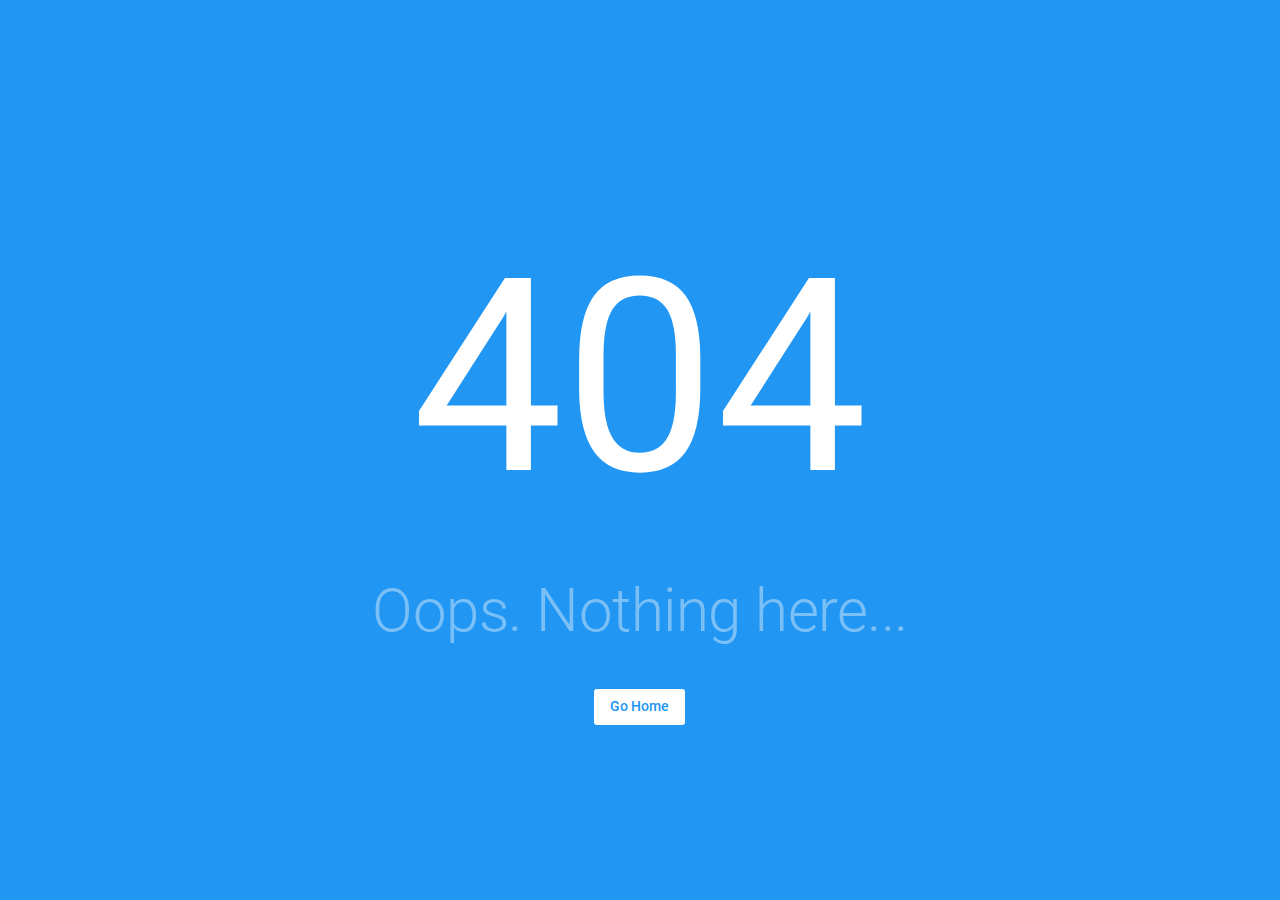
==== index.html @ 760402b1 "firsth commit" ====
<!DOCTYPE html><html><head><base href=/ ><title>Weliton Sousa</title><meta charset=utf-8><meta name=description content="A Quasar Framework app"><meta name=format-detection content="telephone=no"><meta name=msapplication-tap-highlight content=no><meta name=viewport content="user-scalable=no,initial-scale=1,maximum-scale=1,minimum-scale=1,width=device-width"><link rel=icon type=image/png sizes=128x128 href=logo.png><link rel=icon type=image/png sizes=96x96 href=logo.png><link rel=icon type=image/png sizes=32x32 href=logo.png><link rel=icon type=image/png sizes=16x16 href=logo.png><link rel=icon type=image/png href=logo.png><script defer src=/js/vendor.b5db65e4.js></script><script defer src=/js/app.cb7eb7a3.js></script><link href=/css/vendor.9add3052.css rel=stylesheet><link href=/css/app.31d6cfe0.css rel=stylesheet></head><body><div id=q-app></div></body></html>
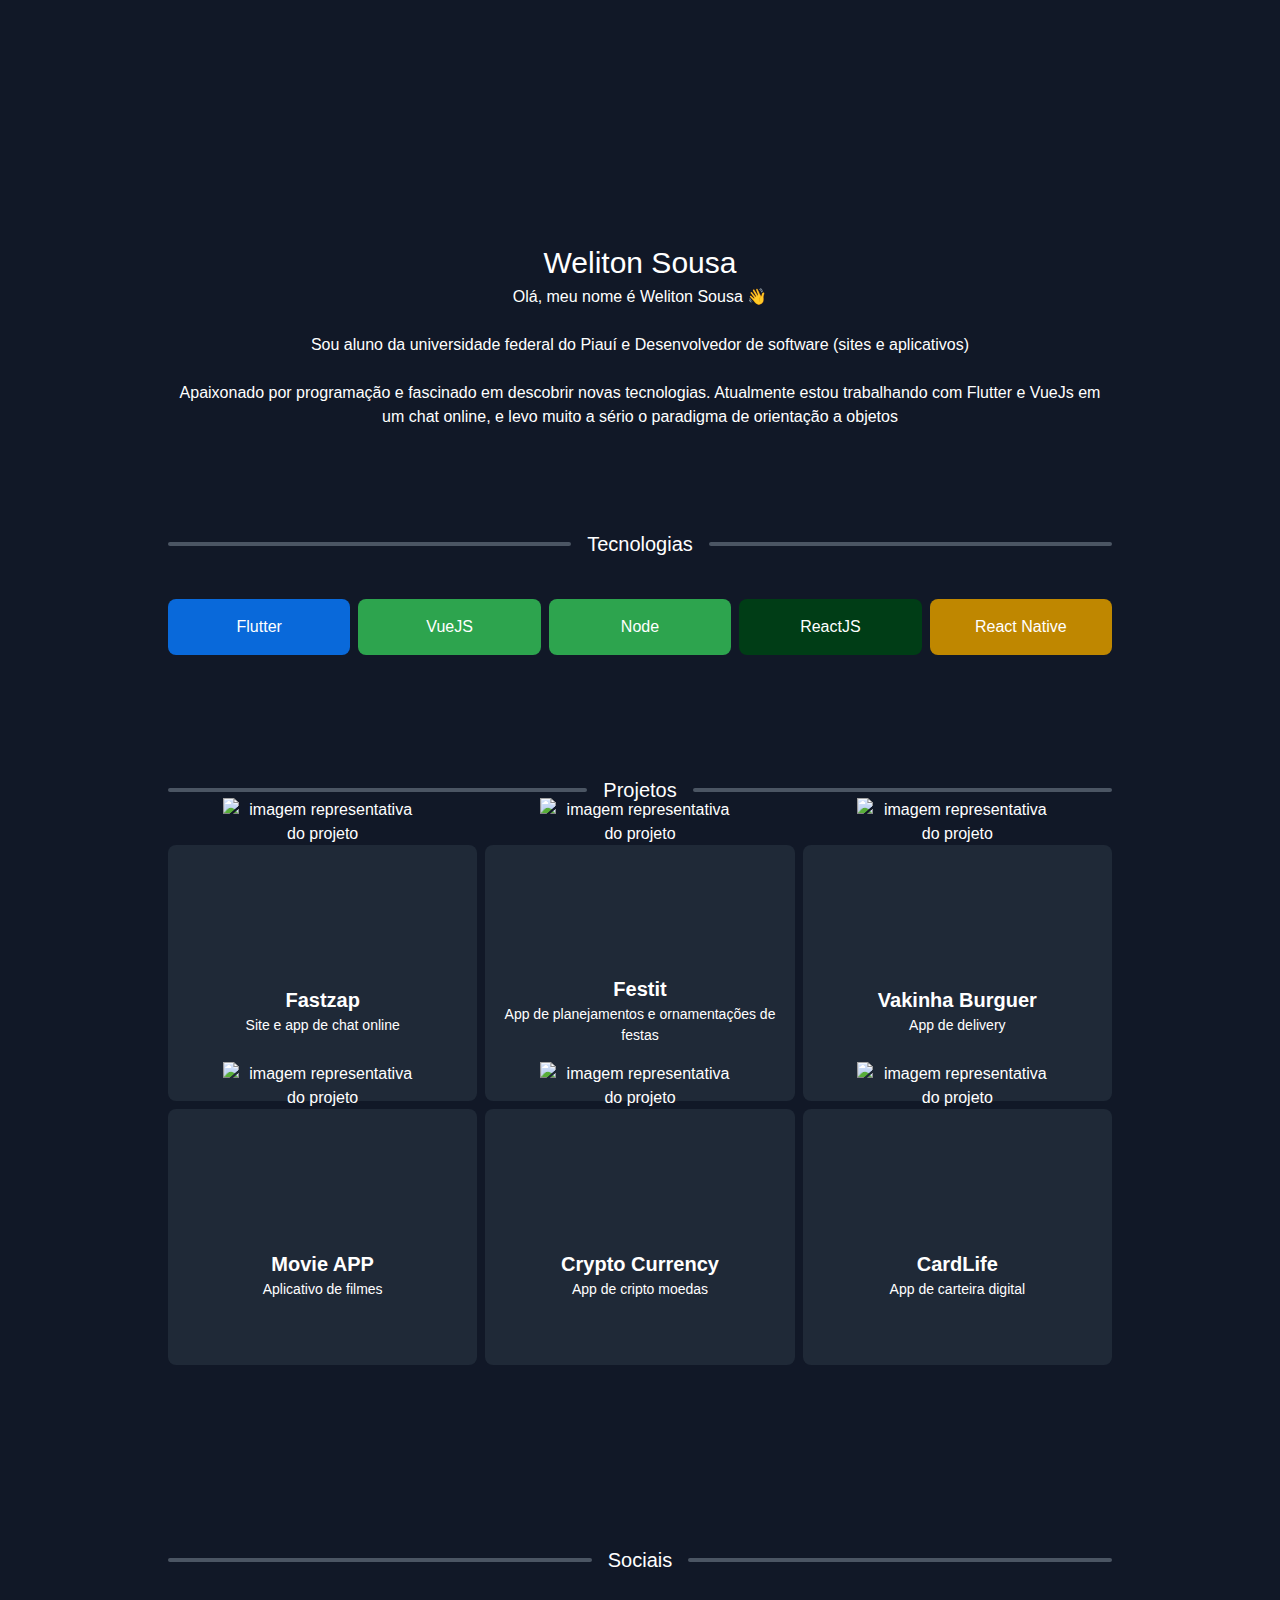
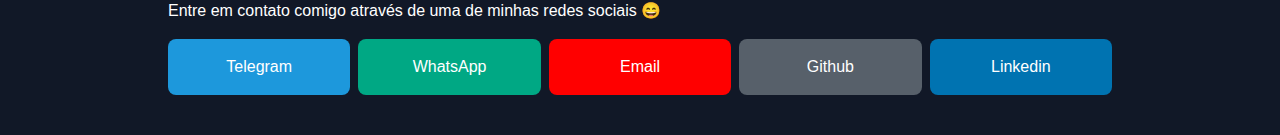
==== commit f666a4fc: "app using next" ====
--- a/index.html
+++ b/index.html
@@ -1 +1 @@
-<!DOCTYPE html><html><head><base href=/ ><title>Weliton Sousa</title><meta charset=utf-8><meta name=description content="A Quasar Framework app"><meta name=format-detection content="telephone=no"><meta name=msapplication-tap-highlight content=no><meta name=viewport content="user-scalable=no,initial-scale=1,maximum-scale=1,minimum-scale=1,width=device-width"><link rel=icon type=image/png sizes=128x128 href=logo.png><link rel=icon type=image/png sizes=96x96 href=logo.png><link rel=icon type=image/png sizes=32x32 href=logo.png><link rel=icon type=image/png sizes=16x16 href=logo.png><link rel=icon type=image/png href=logo.png><script defer src=/js/vendor.b5db65e4.js></script><script defer src=/js/app.cb7eb7a3.js></script><link href=/css/vendor.9add3052.css rel=stylesheet><link href=/css/app.31d6cfe0.css rel=stylesheet></head><body><div id=q-app></div></body></html>+<!DOCTYPE html><html><head><meta charSet="utf-8"/><meta name="viewport" content="width=device-width"/><title>Weliton Sousa</title><meta name="description" content="Weliton Sousa - portfolio"/><link rel="icon" href="/favicon.ico"/><link rel="preload" as="image" href="https://github.com/welitonsousa.png"/><meta name="next-head-count" content="6"/><link rel="preconnect" href="https://fonts.googleapis.com"/><link rel="preconnect" href="https://fonts.gstatic.com" crossorigin=""/><link rel="preconnect" href="https://fonts.gstatic.com" crossorigin /><link rel="preload" href="/_next/static/css/ae3a7ccf3f32e01c.css" as="style"/><link rel="stylesheet" href="/_next/static/css/ae3a7ccf3f32e01c.css" data-n-g=""/><noscript data-n-css=""></noscript><script defer="" nomodule="" src="/_next/static/chunks/polyfills-c67a75d1b6f99dc8.js"></script><script src="/_next/static/chunks/webpack-2369ea09e775031e.js" defer=""></script><script src="/_next/static/chunks/framework-ffee79c6390da51e.js" defer=""></script><script src="/_next/static/chunks/main-10e5126e293698aa.js" defer=""></script><script src="/_next/static/chunks/pages/_app-9a322788838d346c.js" defer=""></script><script src="/_next/static/chunks/pages/index-710377d328550255.js" defer=""></script><script src="/_next/static/J4gSZa6TFhpbrUr_ydSWs/_buildManifest.js" defer=""></script><script src="/_next/static/J4gSZa6TFhpbrUr_ydSWs/_ssgManifest.js" defer=""></script><style data-href="https://fonts.googleapis.com/css2?family=Comfortaa:wght@300;400;500;600;700&display=swap">@font-face{font-family:'Comfortaa';font-style:normal;font-weight:300;font-display:swap;src:url(https://fonts.gstatic.com/s/comfortaa/v40/1Pt_g8LJRfWJmhDAuUsSQamb1W0lwk4S4TbMPrc.woff) format('woff')}@font-face{font-family:'Comfortaa';font-style:normal;font-weight:400;font-display:swap;src:url(https://fonts.gstatic.com/s/comfortaa/v40/1Pt_g8LJRfWJmhDAuUsSQamb1W0lwk4S4WjMPrc.woff) format('woff')}@font-face{font-family:'Comfortaa';font-style:normal;font-weight:500;font-display:swap;src:url(https://fonts.gstatic.com/s/comfortaa/v40/1Pt_g8LJRfWJmhDAuUsSQamb1W0lwk4S4VrMPrc.woff) format('woff')}@font-face{font-family:'Comfortaa';font-style:normal;font-weight:600;font-display:swap;src:url(https://fonts.gstatic.com/s/comfortaa/v40/1Pt_g8LJRfWJmhDAuUsSQamb1W0lwk4S4bbLPrc.woff) format('woff')}@font-face{font-family:'Comfortaa';font-style:normal;font-weight:700;font-display:swap;src:url(https://fonts.gstatic.com/s/comfortaa/v40/1Pt_g8LJRfWJmhDAuUsSQamb1W0lwk4S4Y_LPrc.woff) format('woff')}@font-face{font-family:'Comfortaa';font-style:normal;font-weight:300;font-display:swap;src:url(https://fonts.gstatic.com/s/comfortaa/v40/1Ptsg8LJRfWJmhDAuUs4QIFqL_KWxWMT.woff2) format('woff2');unicode-range:U+0460-052F,U+1C80-1C88,U+20B4,U+2DE0-2DFF,U+A640-A69F,U+FE2E-FE2F}@font-face{font-family:'Comfortaa';font-style:normal;font-weight:300;font-display:swap;src:url(https://fonts.gstatic.com/s/comfortaa/v40/1Ptsg8LJRfWJmhDAuUs4SYFqL_KWxWMT.woff2) format('woff2');unicode-range:U+0301,U+0400-045F,U+0490-0491,U+04B0-04B1,U+2116}@font-face{font-family:'Comfortaa';font-style:normal;font-weight:300;font-display:swap;src:url(https://fonts.gstatic.com/s/comfortaa/v40/1Ptsg8LJRfWJmhDAuUs4ToFqL_KWxWMT.woff2) format('woff2');unicode-range:U+0370-03FF}@font-face{font-family:'Comfortaa';font-style:normal;font-weight:300;font-display:swap;src:url(https://fonts.gstatic.com/s/comfortaa/v40/1Ptsg8LJRfWJmhDAuUs4QoFqL_KWxWMT.woff2) format('woff2');unicode-range:U+0102-0103,U+0110-0111,U+0128-0129,U+0168-0169,U+01A0-01A1,U+01AF-01B0,U+1EA0-1EF9,U+20AB}@font-face{font-family:'Comfortaa';font-style:normal;font-weight:300;font-display:swap;src:url(https://fonts.gstatic.com/s/comfortaa/v40/1Ptsg8LJRfWJmhDAuUs4Q4FqL_KWxWMT.woff2) format('woff2');unicode-range:U+0100-024F,U+0259,U+1E00-1EFF,U+2020,U+20A0-20AB,U+20AD-20CF,U+2113,U+2C60-2C7F,U+A720-A7FF}@font-face{font-family:'Comfortaa';font-style:normal;font-weight:300;font-display:swap;src:url(https://fonts.gstatic.com/s/comfortaa/v40/1Ptsg8LJRfWJmhDAuUs4TYFqL_KWxQ.woff2) format('woff2');unicode-range:U+0000-00FF,U+0131,U+0152-0153,U+02BB-02BC,U+02C6,U+02DA,U+02DC,U+2000-206F,U+2074,U+20AC,U+2122,U+2191,U+2193,U+2212,U+2215,U+FEFF,U+FFFD}@font-face{font-family:'Comfortaa';font-style:normal;font-weight:400;font-display:swap;src:url(https://fonts.gstatic.com/s/comfortaa/v40/1Ptsg8LJRfWJmhDAuUs4QIFqL_KWxWMT.woff2) format('woff2');unicode-range:U+0460-052F,U+1C80-1C88,U+20B4,U+2DE0-2DFF,U+A640-A69F,U+FE2E-FE2F}@font-face{font-family:'Comfortaa';font-style:normal;font-weight:400;font-display:swap;src:url(https://fonts.gstatic.com/s/comfortaa/v40/1Ptsg8LJRfWJmhDAuUs4SYFqL_KWxWMT.woff2) format('woff2');unicode-range:U+0301,U+0400-045F,U+0490-0491,U+04B0-04B1,U+2116}@font-face{font-family:'Comfortaa';font-style:normal;font-weight:400;font-display:swap;src:url(https://fonts.gstatic.com/s/comfortaa/v40/1Ptsg8LJRfWJmhDAuUs4ToFqL_KWxWMT.woff2) format('woff2');unicode-range:U+0370-03FF}@font-face{font-family:'Comfortaa';font-style:normal;font-weight:400;font-display:swap;src:url(https://fonts.gstatic.com/s/comfortaa/v40/1Ptsg8LJRfWJmhDAuUs4QoFqL_KWxWMT.woff2) format('woff2');unicode-range:U+0102-0103,U+0110-0111,U+0128-0129,U+0168-0169,U+01A0-01A1,U+01AF-01B0,U+1EA0-1EF9,U+20AB}@font-face{font-family:'Comfortaa';font-style:normal;font-weight:400;font-display:swap;src:url(https://fonts.gstatic.com/s/comfortaa/v40/1Ptsg8LJRfWJmhDAuUs4Q4FqL_KWxWMT.woff2) format('woff2');unicode-range:U+0100-024F,U+0259,U+1E00-1EFF,U+2020,U+20A0-20AB,U+20AD-20CF,U+2113,U+2C60-2C7F,U+A720-A7FF}@font-face{font-family:'Comfortaa';font-style:normal;font-weight:400;font-display:swap;src:url(https://fonts.gstatic.com/s/comfortaa/v40/1Ptsg8LJRfWJmhDAuUs4TYFqL_KWxQ.woff2) format('woff2');unicode-range:U+0000-00FF,U+0131,U+0152-0153,U+02BB-02BC,U+02C6,U+02DA,U+02DC,U+2000-206F,U+2074,U+20AC,U+2122,U+2191,U+2193,U+2212,U+2215,U+FEFF,U+FFFD}@font-face{font-family:'Comfortaa';font-style:normal;font-weight:500;font-display:swap;src:url(https://fonts.gstatic.com/s/comfortaa/v40/1Ptsg8LJRfWJmhDAuUs4QIFqL_KWxWMT.woff2) format('woff2');unicode-range:U+0460-052F,U+1C80-1C88,U+20B4,U+2DE0-2DFF,U+A640-A69F,U+FE2E-FE2F}@font-face{font-family:'Comfortaa';font-style:normal;font-weight:500;font-display:swap;src:url(https://fonts.gstatic.com/s/comfortaa/v40/1Ptsg8LJRfWJmhDAuUs4SYFqL_KWxWMT.woff2) format('woff2');unicode-range:U+0301,U+0400-045F,U+0490-0491,U+04B0-04B1,U+2116}@font-face{font-family:'Comfortaa';font-style:normal;font-weight:500;font-display:swap;src:url(https://fonts.gstatic.com/s/comfortaa/v40/1Ptsg8LJRfWJmhDAuUs4ToFqL_KWxWMT.woff2) format('woff2');unicode-range:U+0370-03FF}@font-face{font-family:'Comfortaa';font-style:normal;font-weight:500;font-display:swap;src:url(https://fonts.gstatic.com/s/comfortaa/v40/1Ptsg8LJRfWJmhDAuUs4QoFqL_KWxWMT.woff2) format('woff2');unicode-range:U+0102-0103,U+0110-0111,U+0128-0129,U+0168-0169,U+01A0-01A1,U+01AF-01B0,U+1EA0-1EF9,U+20AB}@font-face{font-family:'Comfortaa';font-style:normal;font-weight:500;font-display:swap;src:url(https://fonts.gstatic.com/s/comfortaa/v40/1Ptsg8LJRfWJmhDAuUs4Q4FqL_KWxWMT.woff2) format('woff2');unicode-range:U+0100-024F,U+0259,U+1E00-1EFF,U+2020,U+20A0-20AB,U+20AD-20CF,U+2113,U+2C60-2C7F,U+A720-A7FF}@font-face{font-family:'Comfortaa';font-style:normal;font-weight:500;font-display:swap;src:url(https://fonts.gstatic.com/s/comfortaa/v40/1Ptsg8LJRfWJmhDAuUs4TYFqL_KWxQ.woff2) format('woff2');unicode-range:U+0000-00FF,U+0131,U+0152-0153,U+02BB-02BC,U+02C6,U+02DA,U+02DC,U+2000-206F,U+2074,U+20AC,U+2122,U+2191,U+2193,U+2212,U+2215,U+FEFF,U+FFFD}@font-face{font-family:'Comfortaa';font-style:normal;font-weight:600;font-display:swap;src:url(https://fonts.gstatic.com/s/comfortaa/v40/1Ptsg8LJRfWJmhDAuUs4QIFqL_KWxWMT.woff2) format('woff2');unicode-range:U+0460-052F,U+1C80-1C88,U+20B4,U+2DE0-2DFF,U+A640-A69F,U+FE2E-FE2F}@font-face{font-family:'Comfortaa';font-style:normal;font-weight:600;font-display:swap;src:url(https://fonts.gstatic.com/s/comfortaa/v40/1Ptsg8LJRfWJmhDAuUs4SYFqL_KWxWMT.woff2) format('woff2');unicode-range:U+0301,U+0400-045F,U+0490-0491,U+04B0-04B1,U+2116}@font-face{font-family:'Comfortaa';font-style:normal;font-weight:600;font-display:swap;src:url(https://fonts.gstatic.com/s/comfortaa/v40/1Ptsg8LJRfWJmhDAuUs4ToFqL_KWxWMT.woff2) format('woff2');unicode-range:U+0370-03FF}@font-face{font-family:'Comfortaa';font-style:normal;font-weight:600;font-display:swap;src:url(https://fonts.gstatic.com/s/comfortaa/v40/1Ptsg8LJRfWJmhDAuUs4QoFqL_KWxWMT.woff2) format('woff2');unicode-range:U+0102-0103,U+0110-0111,U+0128-0129,U+0168-0169,U+01A0-01A1,U+01AF-01B0,U+1EA0-1EF9,U+20AB}@font-face{font-family:'Comfortaa';font-style:normal;font-weight:600;font-display:swap;src:url(https://fonts.gstatic.com/s/comfortaa/v40/1Ptsg8LJRfWJmhDAuUs4Q4FqL_KWxWMT.woff2) format('woff2');unicode-range:U+0100-024F,U+0259,U+1E00-1EFF,U+2020,U+20A0-20AB,U+20AD-20CF,U+2113,U+2C60-2C7F,U+A720-A7FF}@font-face{font-family:'Comfortaa';font-style:normal;font-weight:600;font-display:swap;src:url(https://fonts.gstatic.com/s/comfortaa/v40/1Ptsg8LJRfWJmhDAuUs4TYFqL_KWxQ.woff2) format('woff2');unicode-range:U+0000-00FF,U+0131,U+0152-0153,U+02BB-02BC,U+02C6,U+02DA,U+02DC,U+2000-206F,U+2074,U+20AC,U+2122,U+2191,U+2193,U+2212,U+2215,U+FEFF,U+FFFD}@font-face{font-family:'Comfortaa';font-style:normal;font-weight:700;font-display:swap;src:url(https://fonts.gstatic.com/s/comfortaa/v40/1Ptsg8LJRfWJmhDAuUs4QIFqL_KWxWMT.woff2) format('woff2');unicode-range:U+0460-052F,U+1C80-1C88,U+20B4,U+2DE0-2DFF,U+A640-A69F,U+FE2E-FE2F}@font-face{font-family:'Comfortaa';font-style:normal;font-weight:700;font-display:swap;src:url(https://fonts.gstatic.com/s/comfortaa/v40/1Ptsg8LJRfWJmhDAuUs4SYFqL_KWxWMT.woff2) format('woff2');unicode-range:U+0301,U+0400-045F,U+0490-0491,U+04B0-04B1,U+2116}@font-face{font-family:'Comfortaa';font-style:normal;font-weight:700;font-display:swap;src:url(https://fonts.gstatic.com/s/comfortaa/v40/1Ptsg8LJRfWJmhDAuUs4ToFqL_KWxWMT.woff2) format('woff2');unicode-range:U+0370-03FF}@font-face{font-family:'Comfortaa';font-style:normal;font-weight:700;font-display:swap;src:url(https://fonts.gstatic.com/s/comfortaa/v40/1Ptsg8LJRfWJmhDAuUs4QoFqL_KWxWMT.woff2) format('woff2');unicode-range:U+0102-0103,U+0110-0111,U+0128-0129,U+0168-0169,U+01A0-01A1,U+01AF-01B0,U+1EA0-1EF9,U+20AB}@font-face{font-family:'Comfortaa';font-style:normal;font-weight:700;font-display:swap;src:url(https://fonts.gstatic.com/s/comfortaa/v40/1Ptsg8LJRfWJmhDAuUs4Q4FqL_KWxWMT.woff2) format('woff2');unicode-range:U+0100-024F,U+0259,U+1E00-1EFF,U+2020,U+20A0-20AB,U+20AD-20CF,U+2113,U+2C60-2C7F,U+A720-A7FF}@font-face{font-family:'Comfortaa';font-style:normal;font-weight:700;font-display:swap;src:url(https://fonts.gstatic.com/s/comfortaa/v40/1Ptsg8LJRfWJmhDAuUs4TYFqL_KWxQ.woff2) format('woff2');unicode-range:U+0000-00FF,U+0131,U+0152-0153,U+02BB-02BC,U+02C6,U+02DA,U+02DC,U+2000-206F,U+2074,U+20AC,U+2122,U+2191,U+2193,U+2212,U+2215,U+FEFF,U+FFFD}</style></head><body class="bg-gray-900 text-white"><div id="__next"><div class="flex row justify-center"><div class="p-10 max-w-5xl "><main><div class="grid justify-items-center"><img alt="foto do github de weliton sousa" src="https://github.com/welitonsousa.png" width="200" height="200" decoding="async" data-nimg="1" class="rounded-full" style="color:transparent"/><h1 class="text-center text-[30px]">Weliton Sousa</h1><div class="text-center leading-6"><h2>Olá, meu nome é Weliton Sousa 👋</h2><br/><p> Sou aluno da universidade federal do Piauí e Desenvolvedor de software (sites e aplicativos)</p><br/><p>Apaixonado por programação e fascinado em descobrir novas tecnologias. Atualmente estou trabalhando com Flutter e VueJs em um chat online, e levo muito a sério o paradigma de orientação a objetos</p></div></div></main><section class="divide-red-100 py-5"><div class="flex row pt-20 pb-6"><div class="h-1 rounded-lg w-full bg-gray-600 self-center"></div><p class="px-4 text-[20px]">Tecnologias</p><div class="h-1 rounded-lg w-full bg-gray-600 self-center"></div></div><div class="grid max-sm:grid-cols-2 max-md:grid-cols-3 grid-cols-5 justify-items-center pt-4 gap-2"><div style="background:#0969da" class="rounded-lg py-4 w-full text-center cursor-pointer">Flutter</div><div style="background:#2da44e" class="rounded-lg py-4 w-full text-center cursor-pointer">VueJS</div><div style="background:#2da44e" class="rounded-lg py-4 w-full text-center cursor-pointer">Node</div><div style="background:#003d16" class="rounded-lg py-4 w-full text-center cursor-pointer">ReactJS</div><div style="background:#bf8700" class="rounded-lg py-4 w-full text-center cursor-pointer">React Native</div></div></section><section class="divide-red-100 py-5"><div class="flex row pt-20 pb-6"><div class="h-1 rounded-lg w-full bg-gray-600 self-center"></div><p class="px-4 text-[20px]">Projetos</p><div class="h-1 rounded-lg w-full bg-gray-600 self-center"></div></div><div class="grid max-sm:grid-cols-1 max-md:grid-cols-2 grid-cols-3 justify-items-center pt-4 gap-2"><div class="text-center bg-gray-800 rounded-lg w-full p-4 h-64 cursor-pointer"><div class="h-1/3 flex justify-center"><img alt="imagem representativa do projeto" src="https://www.fastzap.chat/wp-content/uploads/2021/10/image002-768x199.png" width="200" height="200" decoding="async" data-nimg="1" class="self-center" loading="lazy" style="color:transparent"/></div><div class="flex flex-col h-2/3 justify-center"><span class="font-bold text-[20px]">Fastzap</span><span class="text-[14px]">Site e app de chat online</span></div></div><div class="text-center bg-gray-800 rounded-lg w-full p-4 h-64 cursor-pointer"><div class="h-1/3 flex justify-center"><img alt="imagem representativa do projeto" src="https://static.wixstatic.com/media/feafcb_4354ec3d4e584aafa9ad0e3e022f26a3~mv2.png/v1/fill/w_140,h_45,al_c,q_85,usm_0.66_1.00_0.01/Logo-Topo-img-3875382-20210306223340.webp" width="200" height="200" decoding="async" data-nimg="1" class="self-center" loading="lazy" style="color:transparent"/></div><div class="flex flex-col h-2/3 justify-center"><span class="font-bold text-[20px]">Festit</span><span class="text-[14px]">App de planejamentos e ornamentações de festas</span></div></div><div class="text-center bg-gray-800 rounded-lg w-full p-4 h-64 cursor-pointer"><div class="h-1/3 flex justify-center"><img alt="imagem representativa do projeto" src="https://github.com/welitonsousa/vakinha_burguer/blob/main/assets/images/logo.png?raw=true" width="200" height="200" decoding="async" data-nimg="1" class="self-center" loading="lazy" style="color:transparent"/></div><div class="flex flex-col h-2/3 justify-center"><span class="font-bold text-[20px]">Vakinha Burguer</span><span class="text-[14px]">App de delivery</span></div></div><div class="text-center bg-gray-800 rounded-lg w-full p-4 h-64 cursor-pointer"><div class="h-1/3 flex justify-center"><img alt="imagem representativa do projeto" src="https://github.com/welitonsousa/movie_app/raw/main/assets/images/logo-dark.png" width="200" height="200" decoding="async" data-nimg="1" class="self-center" loading="lazy" style="color:transparent"/></div><div class="flex flex-col h-2/3 justify-center"><span class="font-bold text-[20px]">Movie APP</span><span class="text-[14px]">Aplicativo de filmes</span></div></div><div class="text-center bg-gray-800 rounded-lg w-full p-4 h-64 cursor-pointer"><div class="h-1/3 flex justify-center"><img alt="imagem representativa do projeto" src="https://github.com/welitonsousa/cripto_currency/blob/main/assets/logo.png?raw=true" width="200" height="200" decoding="async" data-nimg="1" class="self-center" loading="lazy" style="color:transparent"/></div><div class="flex flex-col h-2/3 justify-center"><span class="font-bold text-[20px]">Crypto Currency</span><span class="text-[14px]">App de cripto moedas</span></div></div><div class="text-center bg-gray-800 rounded-lg w-full p-4 h-64 cursor-pointer"><div class="h-1/3 flex justify-center"><img alt="imagem representativa do projeto" src="https://cardlife.com.br/wp-content/uploads/2021/01/brand.png" width="200" height="200" decoding="async" data-nimg="1" class="self-center" loading="lazy" style="color:transparent"/></div><div class="flex flex-col h-2/3 justify-center"><span class="font-bold text-[20px]">CardLife</span><span class="text-[14px]">App de carteira digital</span></div></div></div></section><footer class="pt-20"><div class="flex row pt-20 pb-6"><div class="h-1 rounded-lg w-full bg-gray-600 self-center"></div><p class="px-4 text-[20px]">Sociais</p><div class="h-1 rounded-lg w-full bg-gray-600 self-center"></div></div><span>Entre em contato comigo através de uma de minhas redes sociais 😄</span><div class="grid max-sm:grid-cols-2 max-md:grid-cols-3 grid-cols-5 justify-items-center pt-4 gap-2"><div style="background:#1d98dc" class="rounded-lg py-4 w-full text-center cursor-pointer">Telegram</div><div style="background:#00a884" class="rounded-lg py-4 w-full text-center cursor-pointer">WhatsApp</div><div style="background:red" class="rounded-lg py-4 w-full text-center cursor-pointer">Email</div><div style="background:#57606a" class="rounded-lg py-4 w-full text-center cursor-pointer">Github</div><div style="background:#0073b1" class="rounded-lg py-4 w-full text-center cursor-pointer">Linkedin</div></div></footer></div></div><div class="Toastify"></div></div><script id="__NEXT_DATA__" type="application/json">{"props":{"pageProps":{"image":"https://avatars.githubusercontent.com/u/64853142?v=4","name":"Weliton Sousa","social":[{"name":"Telegram","link":"https://t.me/welitonsousa","bg":"#1d98dc"},{"name":"WhatsApp","link":"http://my-whats.com/4a9120d60d","bg":"#00a884"},{"name":"Email","link":"welitonubuntu@gmail.com","bg":"red"},{"name":"Github","link":"https://github.com/welitonsousa","bg":"#57606a"},{"name":"Linkedin","link":"https://www.linkedin.com/in/weliton-sousa-330a29190/","bg":"#0073b1"}],"description":["Olá, meu nome é Weliton Sousa 👋","Sou aluno da universidade federal do Piauí e Desenvolvedor de software (sites e aplicativos)","Apaixonado por programação e fascinado em descobrir novas tecnologias. Atualmente estou trabalhando com Flutter e VueJs em um chat online, e levo muito a sério o paradigma de orientação a objetos"],"tecs":[{"name":"Flutter","bg":"#0969da"},{"name":"VueJS","bg":"#2da44e"},{"name":"Node","bg":"#2da44e"},{"name":"ReactJS","bg":"#003d16"},{"name":"React Native","bg":"#bf8700"}],"projects":[{"name":"Fastzap","small":"Site e app de chat online","description":"Site a aplicativo de chat online que consome a api do Whatsapp para envio e recebimento de mensagens em tempo real. O foco deste app é oferecer uma solução boa para empresas que trabalham com SAC (Sistema de Atendimento ao Cliente) via Whatsapp.","image":"https://www.fastzap.chat/wp-content/uploads/2021/10/image002-768x199.png","link":"https://play.google.com/store/apps/details?id=app.fastzap.chat","screenshots":["https://gitlab.com/welitonsousa/images/-/raw/main/screenshots/fastzap/login.png","https://gitlab.com/welitonsousa/images/-/raw/main/screenshots/fastzap/home.png","https://gitlab.com/welitonsousa/images/-/raw/main/screenshots/fastzap/drawer.png","https://gitlab.com/welitonsousa/images/-/raw/main/screenshots/fastzap/chat.png","https://gitlab.com/welitonsousa/images/-/raw/main/screenshots/fastzap/chat_opt.png"]},{"name":"Festit","small":"App de planejamentos e ornamentações de festas","description":"Aplicativo com foco na gestão e planejamento de festas, com a possibilidade de criar convites, calcular gastos, gerenciar convidados entre outras funcionalidades.","image":"https://static.wixstatic.com/media/feafcb_4354ec3d4e584aafa9ad0e3e022f26a3~mv2.png/v1/fill/w_140,h_45,al_c,q_85,usm_0.66_1.00_0.01/Logo-Topo-img-3875382-20210306223340.webp","link":"https://play.google.com/store/apps/details?id=br.com.festit.app","screenshots":["https://play-lh.googleusercontent.com/tW2ujiWk3jVLgjb2sEtUkp_lUXPhY44SyWsPpOBjpqwh_r9OxGs3VuY9H1jkCU6uKNju=w2880-h1422-rw"]},{"name":"Vakinha Burguer","small":"App de delivery","description":"Aplicativo de delivery desenvolvido para aprendizado de arquitetura limpa junto com o GETX, um poderoso sistema de injeção de dependências","image":"https://github.com/welitonsousa/vakinha_burguer/blob/main/assets/images/logo.png?raw=true","link":"https://github.com/welitonsousa/vakinha_burguer","screenshots":["https://github.com/welitonsousa/vakinha_burguer/raw/main/assets/screenshots/splash.png","https://github.com/welitonsousa/vakinha_burguer/raw/main/assets/screenshots/products.png","https://github.com/welitonsousa/vakinha_burguer/raw/main/assets/screenshots/product.png","https://github.com/welitonsousa/vakinha_burguer/raw/main/assets/screenshots/confirmation.png"]},{"name":"Movie APP","small":"Aplicativo de filmes","description":"Movie APP é um aplicativo que soluciona o problema de quem não consegue encontrar nada para assistir.","image":"https://github.com/welitonsousa/movie_app/raw/main/assets/images/logo-dark.png","link":"https://github.com/welitonsousa/movie_app","screenshots":["https://github.com/welitonsousa/movie_app/raw/main/assets/screenshots/home.png","https://github.com/welitonsousa/movie_app/raw/main/assets/screenshots/detail.png","https://github.com/welitonsousa/movie_app/raw/main/assets/screenshots/similares.png","https://github.com/welitonsousa/movie_app/raw/main/assets/screenshots/genre.png","https://github.com/welitonsousa/movie_app/raw/main/assets/screenshots/favorites.png","https://github.com/welitonsousa/movie_app/raw/main/assets/screenshots/search.png"]},{"name":"Crypto Currency","small":"App de cripto moedas","description":"Aplicativo capaz de listar as cripto moedas mais valorizadas no mercado. Este app foi desenvolvido utilizando GETX","image":"https://github.com/welitonsousa/cripto_currency/blob/main/assets/logo.png?raw=true","link":"https://github.com/welitonsousa/cripto_currency","screenshots":["https://github.com/welitonsousa/cripto_currency/blob/main/assets/screenshots/home.png?raw=true"]},{"name":"CardLife","small":"App de carteira digital","description":"Aplicativo de carteira digital, focada no âmbito hospitalar, para agendamentos e pagamentos de consultas.","image":"https://cardlife.com.br/wp-content/uploads/2021/01/brand.png","link":"https://cardlife.com.br/","screenshots":[]}]},"__N_SSG":true},"page":"/","query":{},"buildId":"J4gSZa6TFhpbrUr_ydSWs","isFallback":false,"gsp":true,"scriptLoader":[]}</script></body></html>--- a/_next/static/css/ae3a7ccf3f32e01c.css
+++ b/_next/static/css/ae3a7ccf3f32e01c.css
@@ -0,0 +1,3 @@
+/*
+! tailwindcss v3.2.4 | MIT License | https://tailwindcss.com
+*/*,:after,:before{box-sizing:border-box;border:0 solid #e5e7eb}:after,:before{--tw-content:""}html{line-height:1.5;-webkit-text-size-adjust:100%;-moz-tab-size:4;-o-tab-size:4;tab-size:4;font-family:Comfortaa,sans-serif;font-feature-settings:normal}body{margin:0;line-height:inherit}hr{height:0;color:inherit;border-top-width:1px}abbr:where([title]){-webkit-text-decoration:underline dotted;text-decoration:underline dotted}h1,h2,h3,h4,h5,h6{font-size:inherit;font-weight:inherit}a{color:inherit;text-decoration:inherit}b,strong{font-weight:bolder}code,kbd,pre,samp{font-family:ui-monospace,SFMono-Regular,Menlo,Monaco,Consolas,Liberation Mono,Courier New,monospace;font-size:1em}small{font-size:80%}sub,sup{font-size:75%;line-height:0;position:relative;vertical-align:baseline}sub{bottom:-.25em}sup{top:-.5em}table{text-indent:0;border-color:inherit;border-collapse:collapse}button,input,optgroup,select,textarea{font-family:inherit;font-size:100%;font-weight:inherit;line-height:inherit;color:inherit;margin:0;padding:0}button,select{text-transform:none}[type=button],[type=reset],[type=submit],button{-webkit-appearance:button;background-color:transparent;background-image:none}:-moz-focusring{outline:auto}:-moz-ui-invalid{box-shadow:none}progress{vertical-align:baseline}::-webkit-inner-spin-button,::-webkit-outer-spin-button{height:auto}[type=search]{-webkit-appearance:textfield;outline-offset:-2px}::-webkit-search-decoration{-webkit-appearance:none}::-webkit-file-upload-button{-webkit-appearance:button;font:inherit}summary{display:list-item}blockquote,dd,dl,figure,h1,h2,h3,h4,h5,h6,hr,p,pre{margin:0}fieldset{margin:0}fieldset,legend{padding:0}menu,ol,ul{list-style:none;margin:0;padding:0}textarea{resize:vertical}input::-moz-placeholder,textarea::-moz-placeholder{opacity:1;color:#9ca3af}input::placeholder,textarea::placeholder{opacity:1;color:#9ca3af}[role=button],button{cursor:pointer}:disabled{cursor:default}audio,canvas,embed,iframe,img,object,svg,video{display:block;vertical-align:middle}img,video{max-width:100%;height:auto}[hidden]{display:none}*,:after,:before{--tw-border-spacing-x:0;--tw-border-spacing-y:0;--tw-translate-x:0;--tw-translate-y:0;--tw-rotate:0;--tw-skew-x:0;--tw-skew-y:0;--tw-scale-x:1;--tw-scale-y:1;--tw-pan-x: ;--tw-pan-y: ;--tw-pinch-zoom: ;--tw-scroll-snap-strictness:proximity;--tw-ordinal: ;--tw-slashed-zero: ;--tw-numeric-figure: ;--tw-numeric-spacing: ;--tw-numeric-fraction: ;--tw-ring-inset: ;--tw-ring-offset-width:0px;--tw-ring-offset-color:#fff;--tw-ring-color:rgba(59,130,246,.5);--tw-ring-offset-shadow:0 0 #0000;--tw-ring-shadow:0 0 #0000;--tw-shadow:0 0 #0000;--tw-shadow-colored:0 0 #0000;--tw-blur: ;--tw-brightness: ;--tw-contrast: ;--tw-grayscale: ;--tw-hue-rotate: ;--tw-invert: ;--tw-saturate: ;--tw-sepia: ;--tw-drop-shadow: ;--tw-backdrop-blur: ;--tw-backdrop-brightness: ;--tw-backdrop-contrast: ;--tw-backdrop-grayscale: ;--tw-backdrop-hue-rotate: ;--tw-backdrop-invert: ;--tw-backdrop-opacity: ;--tw-backdrop-saturate: ;--tw-backdrop-sepia: }::backdrop{--tw-border-spacing-x:0;--tw-border-spacing-y:0;--tw-translate-x:0;--tw-translate-y:0;--tw-rotate:0;--tw-skew-x:0;--tw-skew-y:0;--tw-scale-x:1;--tw-scale-y:1;--tw-pan-x: ;--tw-pan-y: ;--tw-pinch-zoom: ;--tw-scroll-snap-strictness:proximity;--tw-ordinal: ;--tw-slashed-zero: ;--tw-numeric-figure: ;--tw-numeric-spacing: ;--tw-numeric-fraction: ;--tw-ring-inset: ;--tw-ring-offset-width:0px;--tw-ring-offset-color:#fff;--tw-ring-color:rgba(59,130,246,.5);--tw-ring-offset-shadow:0 0 #0000;--tw-ring-shadow:0 0 #0000;--tw-shadow:0 0 #0000;--tw-shadow-colored:0 0 #0000;--tw-blur: ;--tw-brightness: ;--tw-contrast: ;--tw-grayscale: ;--tw-hue-rotate: ;--tw-invert: ;--tw-saturate: ;--tw-sepia: ;--tw-drop-shadow: ;--tw-backdrop-blur: ;--tw-backdrop-brightness: ;--tw-backdrop-contrast: ;--tw-backdrop-grayscale: ;--tw-backdrop-hue-rotate: ;--tw-backdrop-invert: ;--tw-backdrop-opacity: ;--tw-backdrop-saturate: ;--tw-backdrop-sepia: }.flex{display:flex}.grid{display:grid}.h-1{height:.25rem}.h-64{height:16rem}.h-1\/3{height:33.333333%}.h-2\/3{height:66.666667%}.w-full{width:100%}.max-w-5xl{max-width:64rem}.cursor-pointer{cursor:pointer}.grid-cols-5{grid-template-columns:repeat(5,minmax(0,1fr))}.grid-cols-3{grid-template-columns:repeat(3,minmax(0,1fr))}.flex-col{flex-direction:column}.justify-center{justify-content:center}.justify-items-center{justify-items:center}.gap-2{gap:.5rem}.divide-red-100>:not([hidden])~:not([hidden]){--tw-divide-opacity:1;border-color:rgb(254 226 226/var(--tw-divide-opacity))}.self-center{align-self:center}.rounded-lg{border-radius:.5rem}.rounded-full{border-radius:9999px}.bg-gray-600{--tw-bg-opacity:1;background-color:rgb(75 85 99/var(--tw-bg-opacity))}.bg-gray-800{--tw-bg-opacity:1;background-color:rgb(31 41 55/var(--tw-bg-opacity))}.bg-gray-900{--tw-bg-opacity:1;background-color:rgb(17 24 39/var(--tw-bg-opacity))}.p-4{padding:1rem}.p-10{padding:2.5rem}.py-4{padding-top:1rem;padding-bottom:1rem}.px-4{padding-left:1rem;padding-right:1rem}.py-5{padding-top:1.25rem;padding-bottom:1.25rem}.pt-20{padding-top:5rem}.pb-6{padding-bottom:1.5rem}.pt-4{padding-top:1rem}.text-center{text-align:center}.text-\[20px\]{font-size:20px}.text-\[14px\]{font-size:14px}.text-\[30px\]{font-size:30px}.font-bold{font-weight:700}.leading-6{line-height:1.5rem}.text-white{--tw-text-opacity:1;color:rgb(255 255 255/var(--tw-text-opacity))}@media not all and (min-width:768px){.max-md\:grid-cols-3{grid-template-columns:repeat(3,minmax(0,1fr))}.max-md\:grid-cols-2{grid-template-columns:repeat(2,minmax(0,1fr))}}@media not all and (min-width:640px){.max-sm\:grid-cols-2{grid-template-columns:repeat(2,minmax(0,1fr))}.max-sm\:grid-cols-1{grid-template-columns:repeat(1,minmax(0,1fr))}}:root{--toastify-color-light:#fff;--toastify-color-dark:#121212;--toastify-color-info:#3498db;--toastify-color-success:#07bc0c;--toastify-color-warning:#f1c40f;--toastify-color-error:#e74c3c;--toastify-color-transparent:hsla(0,0%,100%,.7);--toastify-icon-color-info:var(--toastify-color-info);--toastify-icon-color-success:var(--toastify-color-success);--toastify-icon-color-warning:var(--toastify-color-warning);--toastify-icon-color-error:var(--toastify-color-error);--toastify-toast-width:320px;--toastify-toast-background:#fff;--toastify-toast-min-height:64px;--toastify-toast-max-height:800px;--toastify-font-family:sans-serif;--toastify-z-index:9999;--toastify-text-color-light:#757575;--toastify-text-color-dark:#fff;--toastify-text-color-info:#fff;--toastify-text-color-success:#fff;--toastify-text-color-warning:#fff;--toastify-text-color-error:#fff;--toastify-spinner-color:#616161;--toastify-spinner-color-empty-area:#e0e0e0;--toastify-color-progress-light:linear-gradient(90deg,#4cd964,#5ac8fa,#007aff,#34aadc,#5856d6,#ff2d55);--toastify-color-progress-dark:#bb86fc;--toastify-color-progress-info:var(--toastify-color-info);--toastify-color-progress-success:var(--toastify-color-success);--toastify-color-progress-warning:var(--toastify-color-warning);--toastify-color-progress-error:var(--toastify-color-error)}.Toastify__toast-container{z-index:var(--toastify-z-index);-webkit-transform:translate3d(0,0,var(--toastify-z-index) px);position:fixed;padding:4px;width:var(--toastify-toast-width);box-sizing:border-box;color:#fff}.Toastify__toast-container--top-left{top:1em;left:1em}.Toastify__toast-container--top-center{top:1em;left:50%;transform:translateX(-50%)}.Toastify__toast-container--top-right{top:1em;right:1em}.Toastify__toast-container--bottom-left{bottom:1em;left:1em}.Toastify__toast-container--bottom-center{bottom:1em;left:50%;transform:translateX(-50%)}.Toastify__toast-container--bottom-right{bottom:1em;right:1em}@media only screen and (max-width:480px){.Toastify__toast-container{width:100vw;padding:0;left:0;margin:0}.Toastify__toast-container--top-center,.Toastify__toast-container--top-left,.Toastify__toast-container--top-right{top:0;transform:translateX(0)}.Toastify__toast-container--bottom-center,.Toastify__toast-container--bottom-left,.Toastify__toast-container--bottom-right{bottom:0;transform:translateX(0)}.Toastify__toast-container--rtl{right:0;left:auto}}.Toastify__toast{position:relative;min-height:var(--toastify-toast-min-height);box-sizing:border-box;margin-bottom:1rem;padding:8px;border-radius:4px;box-shadow:0 1px 10px 0 rgba(0,0,0,.1),0 2px 15px 0 rgba(0,0,0,.05);display:flex;justify-content:space-between;max-height:var(--toastify-toast-max-height);overflow:hidden;font-family:var(--toastify-font-family);cursor:default;direction:ltr;z-index:0}.Toastify__toast--rtl{direction:rtl}.Toastify__toast--close-on-click{cursor:pointer}.Toastify__toast-body{margin:auto 0;flex:1 1 auto;padding:6px;display:flex;align-items:center}.Toastify__toast-body>div:last-child{word-break:break-word;flex:1}.Toastify__toast-icon{-webkit-margin-end:10px;margin-inline-end:10px;width:20px;flex-shrink:0;display:flex}.Toastify--animate{animation-fill-mode:both;animation-duration:.7s}.Toastify--animate-icon{animation-fill-mode:both;animation-duration:.3s}@media only screen and (max-width:480px){.Toastify__toast{margin-bottom:0;border-radius:0}}.Toastify__toast-theme--dark{background:var(--toastify-color-dark);color:var(--toastify-text-color-dark)}.Toastify__toast-theme--colored.Toastify__toast--default,.Toastify__toast-theme--light{background:var(--toastify-color-light);color:var(--toastify-text-color-light)}.Toastify__toast-theme--colored.Toastify__toast--info{color:var(--toastify-text-color-info);background:var(--toastify-color-info)}.Toastify__toast-theme--colored.Toastify__toast--success{color:var(--toastify-text-color-success);background:var(--toastify-color-success)}.Toastify__toast-theme--colored.Toastify__toast--warning{color:var(--toastify-text-color-warning);background:var(--toastify-color-warning)}.Toastify__toast-theme--colored.Toastify__toast--error{color:var(--toastify-text-color-error);background:var(--toastify-color-error)}.Toastify__progress-bar-theme--light{background:var(--toastify-color-progress-light)}.Toastify__progress-bar-theme--dark{background:var(--toastify-color-progress-dark)}.Toastify__progress-bar--info{background:var(--toastify-color-progress-info)}.Toastify__progress-bar--success{background:var(--toastify-color-progress-success)}.Toastify__progress-bar--warning{background:var(--toastify-color-progress-warning)}.Toastify__progress-bar--error{background:var(--toastify-color-progress-error)}.Toastify__progress-bar-theme--colored.Toastify__progress-bar--error,.Toastify__progress-bar-theme--colored.Toastify__progress-bar--info,.Toastify__progress-bar-theme--colored.Toastify__progress-bar--success,.Toastify__progress-bar-theme--colored.Toastify__progress-bar--warning{background:var(--toastify-color-transparent)}.Toastify__close-button{color:#fff;background:transparent;outline:none;border:none;padding:0;cursor:pointer;opacity:.7;transition:.3s ease;align-self:flex-start}.Toastify__close-button--light{color:#000;opacity:.3}.Toastify__close-button>svg{fill:currentColor;height:16px;width:14px}.Toastify__close-button:focus,.Toastify__close-button:hover{opacity:1}@keyframes Toastify__trackProgress{0%{transform:scaleX(1)}to{transform:scaleX(0)}}.Toastify__progress-bar{position:absolute;bottom:0;left:0;width:100%;height:5px;z-index:var(--toastify-z-index);opacity:.7;transform-origin:left}.Toastify__progress-bar--animated{animation:Toastify__trackProgress linear 1 forwards}.Toastify__progress-bar--controlled{transition:transform .2s}.Toastify__progress-bar--rtl{right:0;left:auto;transform-origin:right}.Toastify__spinner{width:20px;height:20px;box-sizing:border-box;border-radius:100%;border:2px solid;border-right:2px solid var(--toastify-spinner-color);animation:Toastify__spin .65s linear infinite}@keyframes Toastify__bounceInRight{0%,60%,75%,90%,to{animation-timing-function:cubic-bezier(.215,.61,.355,1)}0%{opacity:0;transform:translate3d(3000px,0,0)}60%{opacity:1;transform:translate3d(-25px,0,0)}75%{transform:translate3d(10px,0,0)}90%{transform:translate3d(-5px,0,0)}to{transform:none}}@keyframes Toastify__bounceOutRight{20%{opacity:1;transform:translate3d(-20px,0,0)}to{opacity:0;transform:translate3d(2000px,0,0)}}@keyframes Toastify__bounceInLeft{0%,60%,75%,90%,to{animation-timing-function:cubic-bezier(.215,.61,.355,1)}0%{opacity:0;transform:translate3d(-3000px,0,0)}60%{opacity:1;transform:translate3d(25px,0,0)}75%{transform:translate3d(-10px,0,0)}90%{transform:translate3d(5px,0,0)}to{transform:none}}@keyframes Toastify__bounceOutLeft{20%{opacity:1;transform:translate3d(20px,0,0)}to{opacity:0;transform:translate3d(-2000px,0,0)}}@keyframes Toastify__bounceInUp{0%,60%,75%,90%,to{animation-timing-function:cubic-bezier(.215,.61,.355,1)}0%{opacity:0;transform:translate3d(0,3000px,0)}60%{opacity:1;transform:translate3d(0,-20px,0)}75%{transform:translate3d(0,10px,0)}90%{transform:translate3d(0,-5px,0)}to{transform:translateZ(0)}}@keyframes Toastify__bounceOutUp{20%{transform:translate3d(0,-10px,0)}40%,45%{opacity:1;transform:translate3d(0,20px,0)}to{opacity:0;transform:translate3d(0,-2000px,0)}}@keyframes Toastify__bounceInDown{0%,60%,75%,90%,to{animation-timing-function:cubic-bezier(.215,.61,.355,1)}0%{opacity:0;transform:translate3d(0,-3000px,0)}60%{opacity:1;transform:translate3d(0,25px,0)}75%{transform:translate3d(0,-10px,0)}90%{transform:translate3d(0,5px,0)}to{transform:none}}@keyframes Toastify__bounceOutDown{20%{transform:translate3d(0,10px,0)}40%,45%{opacity:1;transform:translate3d(0,-20px,0)}to{opacity:0;transform:translate3d(0,2000px,0)}}.Toastify__bounce-enter--bottom-left,.Toastify__bounce-enter--top-left{animation-name:Toastify__bounceInLeft}.Toastify__bounce-enter--bottom-right,.Toastify__bounce-enter--top-right{animation-name:Toastify__bounceInRight}.Toastify__bounce-enter--top-center{animation-name:Toastify__bounceInDown}.Toastify__bounce-enter--bottom-center{animation-name:Toastify__bounceInUp}.Toastify__bounce-exit--bottom-left,.Toastify__bounce-exit--top-left{animation-name:Toastify__bounceOutLeft}.Toastify__bounce-exit--bottom-right,.Toastify__bounce-exit--top-right{animation-name:Toastify__bounceOutRight}.Toastify__bounce-exit--top-center{animation-name:Toastify__bounceOutUp}.Toastify__bounce-exit--bottom-center{animation-name:Toastify__bounceOutDown}@keyframes Toastify__zoomIn{0%{opacity:0;transform:scale3d(.3,.3,.3)}50%{opacity:1}}@keyframes Toastify__zoomOut{0%{opacity:1}50%{opacity:0;transform:scale3d(.3,.3,.3)}to{opacity:0}}.Toastify__zoom-enter{animation-name:Toastify__zoomIn}.Toastify__zoom-exit{animation-name:Toastify__zoomOut}@keyframes Toastify__flipIn{0%{transform:perspective(400px) rotateX(90deg);animation-timing-function:ease-in;opacity:0}40%{transform:perspective(400px) rotateX(-20deg);animation-timing-function:ease-in}60%{transform:perspective(400px) rotateX(10deg);opacity:1}80%{transform:perspective(400px) rotateX(-5deg)}to{transform:perspective(400px)}}@keyframes Toastify__flipOut{0%{transform:perspective(400px)}30%{transform:perspective(400px) rotateX(-20deg);opacity:1}to{transform:perspective(400px) rotateX(90deg);opacity:0}}.Toastify__flip-enter{animation-name:Toastify__flipIn}.Toastify__flip-exit{animation-name:Toastify__flipOut}@keyframes Toastify__slideInRight{0%{transform:translate3d(110%,0,0);visibility:visible}to{transform:translateZ(0)}}@keyframes Toastify__slideInLeft{0%{transform:translate3d(-110%,0,0);visibility:visible}to{transform:translateZ(0)}}@keyframes Toastify__slideInUp{0%{transform:translate3d(0,110%,0);visibility:visible}to{transform:translateZ(0)}}@keyframes Toastify__slideInDown{0%{transform:translate3d(0,-110%,0);visibility:visible}to{transform:translateZ(0)}}@keyframes Toastify__slideOutRight{0%{transform:translateZ(0)}to{visibility:hidden;transform:translate3d(110%,0,0)}}@keyframes Toastify__slideOutLeft{0%{transform:translateZ(0)}to{visibility:hidden;transform:translate3d(-110%,0,0)}}@keyframes Toastify__slideOutDown{0%{transform:translateZ(0)}to{visibility:hidden;transform:translate3d(0,500px,0)}}@keyframes Toastify__slideOutUp{0%{transform:translateZ(0)}to{visibility:hidden;transform:translate3d(0,-500px,0)}}.Toastify__slide-enter--bottom-left,.Toastify__slide-enter--top-left{animation-name:Toastify__slideInLeft}.Toastify__slide-enter--bottom-right,.Toastify__slide-enter--top-right{animation-name:Toastify__slideInRight}.Toastify__slide-enter--top-center{animation-name:Toastify__slideInDown}.Toastify__slide-enter--bottom-center{animation-name:Toastify__slideInUp}.Toastify__slide-exit--bottom-left,.Toastify__slide-exit--top-left{animation-name:Toastify__slideOutLeft}.Toastify__slide-exit--bottom-right,.Toastify__slide-exit--top-right{animation-name:Toastify__slideOutRight}.Toastify__slide-exit--top-center{animation-name:Toastify__slideOutUp}.Toastify__slide-exit--bottom-center{animation-name:Toastify__slideOutDown}@keyframes Toastify__spin{0%{transform:rotate(0deg)}to{transform:rotate(1turn)}}--- a/_next/static/css/ae3a7ccf3f32e01c.css
+++ b/_next/static/css/ae3a7ccf3f32e01c.css
@@ -0,0 +1,3 @@
+/*
+! tailwindcss v3.2.4 | MIT License | https://tailwindcss.com
+*/*,:after,:before{box-sizing:border-box;border:0 solid #e5e7eb}:after,:before{--tw-content:""}html{line-height:1.5;-webkit-text-size-adjust:100%;-moz-tab-size:4;-o-tab-size:4;tab-size:4;font-family:Comfortaa,sans-serif;font-feature-settings:normal}body{margin:0;line-height:inherit}hr{height:0;color:inherit;border-top-width:1px}abbr:where([title]){-webkit-text-decoration:underline dotted;text-decoration:underline dotted}h1,h2,h3,h4,h5,h6{font-size:inherit;font-weight:inherit}a{color:inherit;text-decoration:inherit}b,strong{font-weight:bolder}code,kbd,pre,samp{font-family:ui-monospace,SFMono-Regular,Menlo,Monaco,Consolas,Liberation Mono,Courier New,monospace;font-size:1em}small{font-size:80%}sub,sup{font-size:75%;line-height:0;position:relative;vertical-align:baseline}sub{bottom:-.25em}sup{top:-.5em}table{text-indent:0;border-color:inherit;border-collapse:collapse}button,input,optgroup,select,textarea{font-family:inherit;font-size:100%;font-weight:inherit;line-height:inherit;color:inherit;margin:0;padding:0}button,select{text-transform:none}[type=button],[type=reset],[type=submit],button{-webkit-appearance:button;background-color:transparent;background-image:none}:-moz-focusring{outline:auto}:-moz-ui-invalid{box-shadow:none}progress{vertical-align:baseline}::-webkit-inner-spin-button,::-webkit-outer-spin-button{height:auto}[type=search]{-webkit-appearance:textfield;outline-offset:-2px}::-webkit-search-decoration{-webkit-appearance:none}::-webkit-file-upload-button{-webkit-appearance:button;font:inherit}summary{display:list-item}blockquote,dd,dl,figure,h1,h2,h3,h4,h5,h6,hr,p,pre{margin:0}fieldset{margin:0}fieldset,legend{padding:0}menu,ol,ul{list-style:none;margin:0;padding:0}textarea{resize:vertical}input::-moz-placeholder,textarea::-moz-placeholder{opacity:1;color:#9ca3af}input::placeholder,textarea::placeholder{opacity:1;color:#9ca3af}[role=button],button{cursor:pointer}:disabled{cursor:default}audio,canvas,embed,iframe,img,object,svg,video{display:block;vertical-align:middle}img,video{max-width:100%;height:auto}[hidden]{display:none}*,:after,:before{--tw-border-spacing-x:0;--tw-border-spacing-y:0;--tw-translate-x:0;--tw-translate-y:0;--tw-rotate:0;--tw-skew-x:0;--tw-skew-y:0;--tw-scale-x:1;--tw-scale-y:1;--tw-pan-x: ;--tw-pan-y: ;--tw-pinch-zoom: ;--tw-scroll-snap-strictness:proximity;--tw-ordinal: ;--tw-slashed-zero: ;--tw-numeric-figure: ;--tw-numeric-spacing: ;--tw-numeric-fraction: ;--tw-ring-inset: ;--tw-ring-offset-width:0px;--tw-ring-offset-color:#fff;--tw-ring-color:rgba(59,130,246,.5);--tw-ring-offset-shadow:0 0 #0000;--tw-ring-shadow:0 0 #0000;--tw-shadow:0 0 #0000;--tw-shadow-colored:0 0 #0000;--tw-blur: ;--tw-brightness: ;--tw-contrast: ;--tw-grayscale: ;--tw-hue-rotate: ;--tw-invert: ;--tw-saturate: ;--tw-sepia: ;--tw-drop-shadow: ;--tw-backdrop-blur: ;--tw-backdrop-brightness: ;--tw-backdrop-contrast: ;--tw-backdrop-grayscale: ;--tw-backdrop-hue-rotate: ;--tw-backdrop-invert: ;--tw-backdrop-opacity: ;--tw-backdrop-saturate: ;--tw-backdrop-sepia: }::backdrop{--tw-border-spacing-x:0;--tw-border-spacing-y:0;--tw-translate-x:0;--tw-translate-y:0;--tw-rotate:0;--tw-skew-x:0;--tw-skew-y:0;--tw-scale-x:1;--tw-scale-y:1;--tw-pan-x: ;--tw-pan-y: ;--tw-pinch-zoom: ;--tw-scroll-snap-strictness:proximity;--tw-ordinal: ;--tw-slashed-zero: ;--tw-numeric-figure: ;--tw-numeric-spacing: ;--tw-numeric-fraction: ;--tw-ring-inset: ;--tw-ring-offset-width:0px;--tw-ring-offset-color:#fff;--tw-ring-color:rgba(59,130,246,.5);--tw-ring-offset-shadow:0 0 #0000;--tw-ring-shadow:0 0 #0000;--tw-shadow:0 0 #0000;--tw-shadow-colored:0 0 #0000;--tw-blur: ;--tw-brightness: ;--tw-contrast: ;--tw-grayscale: ;--tw-hue-rotate: ;--tw-invert: ;--tw-saturate: ;--tw-sepia: ;--tw-drop-shadow: ;--tw-backdrop-blur: ;--tw-backdrop-brightness: ;--tw-backdrop-contrast: ;--tw-backdrop-grayscale: ;--tw-backdrop-hue-rotate: ;--tw-backdrop-invert: ;--tw-backdrop-opacity: ;--tw-backdrop-saturate: ;--tw-backdrop-sepia: }.flex{display:flex}.grid{display:grid}.h-1{height:.25rem}.h-64{height:16rem}.h-1\/3{height:33.333333%}.h-2\/3{height:66.666667%}.w-full{width:100%}.max-w-5xl{max-width:64rem}.cursor-pointer{cursor:pointer}.grid-cols-5{grid-template-columns:repeat(5,minmax(0,1fr))}.grid-cols-3{grid-template-columns:repeat(3,minmax(0,1fr))}.flex-col{flex-direction:column}.justify-center{justify-content:center}.justify-items-center{justify-items:center}.gap-2{gap:.5rem}.divide-red-100>:not([hidden])~:not([hidden]){--tw-divide-opacity:1;border-color:rgb(254 226 226/var(--tw-divide-opacity))}.self-center{align-self:center}.rounded-lg{border-radius:.5rem}.rounded-full{border-radius:9999px}.bg-gray-600{--tw-bg-opacity:1;background-color:rgb(75 85 99/var(--tw-bg-opacity))}.bg-gray-800{--tw-bg-opacity:1;background-color:rgb(31 41 55/var(--tw-bg-opacity))}.bg-gray-900{--tw-bg-opacity:1;background-color:rgb(17 24 39/var(--tw-bg-opacity))}.p-4{padding:1rem}.p-10{padding:2.5rem}.py-4{padding-top:1rem;padding-bottom:1rem}.px-4{padding-left:1rem;padding-right:1rem}.py-5{padding-top:1.25rem;padding-bottom:1.25rem}.pt-20{padding-top:5rem}.pb-6{padding-bottom:1.5rem}.pt-4{padding-top:1rem}.text-center{text-align:center}.text-\[20px\]{font-size:20px}.text-\[14px\]{font-size:14px}.text-\[30px\]{font-size:30px}.font-bold{font-weight:700}.leading-6{line-height:1.5rem}.text-white{--tw-text-opacity:1;color:rgb(255 255 255/var(--tw-text-opacity))}@media not all and (min-width:768px){.max-md\:grid-cols-3{grid-template-columns:repeat(3,minmax(0,1fr))}.max-md\:grid-cols-2{grid-template-columns:repeat(2,minmax(0,1fr))}}@media not all and (min-width:640px){.max-sm\:grid-cols-2{grid-template-columns:repeat(2,minmax(0,1fr))}.max-sm\:grid-cols-1{grid-template-columns:repeat(1,minmax(0,1fr))}}:root{--toastify-color-light:#fff;--toastify-color-dark:#121212;--toastify-color-info:#3498db;--toastify-color-success:#07bc0c;--toastify-color-warning:#f1c40f;--toastify-color-error:#e74c3c;--toastify-color-transparent:hsla(0,0%,100%,.7);--toastify-icon-color-info:var(--toastify-color-info);--toastify-icon-color-success:var(--toastify-color-success);--toastify-icon-color-warning:var(--toastify-color-warning);--toastify-icon-color-error:var(--toastify-color-error);--toastify-toast-width:320px;--toastify-toast-background:#fff;--toastify-toast-min-height:64px;--toastify-toast-max-height:800px;--toastify-font-family:sans-serif;--toastify-z-index:9999;--toastify-text-color-light:#757575;--toastify-text-color-dark:#fff;--toastify-text-color-info:#fff;--toastify-text-color-success:#fff;--toastify-text-color-warning:#fff;--toastify-text-color-error:#fff;--toastify-spinner-color:#616161;--toastify-spinner-color-empty-area:#e0e0e0;--toastify-color-progress-light:linear-gradient(90deg,#4cd964,#5ac8fa,#007aff,#34aadc,#5856d6,#ff2d55);--toastify-color-progress-dark:#bb86fc;--toastify-color-progress-info:var(--toastify-color-info);--toastify-color-progress-success:var(--toastify-color-success);--toastify-color-progress-warning:var(--toastify-color-warning);--toastify-color-progress-error:var(--toastify-color-error)}.Toastify__toast-container{z-index:var(--toastify-z-index);-webkit-transform:translate3d(0,0,var(--toastify-z-index) px);position:fixed;padding:4px;width:var(--toastify-toast-width);box-sizing:border-box;color:#fff}.Toastify__toast-container--top-left{top:1em;left:1em}.Toastify__toast-container--top-center{top:1em;left:50%;transform:translateX(-50%)}.Toastify__toast-container--top-right{top:1em;right:1em}.Toastify__toast-container--bottom-left{bottom:1em;left:1em}.Toastify__toast-container--bottom-center{bottom:1em;left:50%;transform:translateX(-50%)}.Toastify__toast-container--bottom-right{bottom:1em;right:1em}@media only screen and (max-width:480px){.Toastify__toast-container{width:100vw;padding:0;left:0;margin:0}.Toastify__toast-container--top-center,.Toastify__toast-container--top-left,.Toastify__toast-container--top-right{top:0;transform:translateX(0)}.Toastify__toast-container--bottom-center,.Toastify__toast-container--bottom-left,.Toastify__toast-container--bottom-right{bottom:0;transform:translateX(0)}.Toastify__toast-container--rtl{right:0;left:auto}}.Toastify__toast{position:relative;min-height:var(--toastify-toast-min-height);box-sizing:border-box;margin-bottom:1rem;padding:8px;border-radius:4px;box-shadow:0 1px 10px 0 rgba(0,0,0,.1),0 2px 15px 0 rgba(0,0,0,.05);display:flex;justify-content:space-between;max-height:var(--toastify-toast-max-height);overflow:hidden;font-family:var(--toastify-font-family);cursor:default;direction:ltr;z-index:0}.Toastify__toast--rtl{direction:rtl}.Toastify__toast--close-on-click{cursor:pointer}.Toastify__toast-body{margin:auto 0;flex:1 1 auto;padding:6px;display:flex;align-items:center}.Toastify__toast-body>div:last-child{word-break:break-word;flex:1}.Toastify__toast-icon{-webkit-margin-end:10px;margin-inline-end:10px;width:20px;flex-shrink:0;display:flex}.Toastify--animate{animation-fill-mode:both;animation-duration:.7s}.Toastify--animate-icon{animation-fill-mode:both;animation-duration:.3s}@media only screen and (max-width:480px){.Toastify__toast{margin-bottom:0;border-radius:0}}.Toastify__toast-theme--dark{background:var(--toastify-color-dark);color:var(--toastify-text-color-dark)}.Toastify__toast-theme--colored.Toastify__toast--default,.Toastify__toast-theme--light{background:var(--toastify-color-light);color:var(--toastify-text-color-light)}.Toastify__toast-theme--colored.Toastify__toast--info{color:var(--toastify-text-color-info);background:var(--toastify-color-info)}.Toastify__toast-theme--colored.Toastify__toast--success{color:var(--toastify-text-color-success);background:var(--toastify-color-success)}.Toastify__toast-theme--colored.Toastify__toast--warning{color:var(--toastify-text-color-warning);background:var(--toastify-color-warning)}.Toastify__toast-theme--colored.Toastify__toast--error{color:var(--toastify-text-color-error);background:var(--toastify-color-error)}.Toastify__progress-bar-theme--light{background:var(--toastify-color-progress-light)}.Toastify__progress-bar-theme--dark{background:var(--toastify-color-progress-dark)}.Toastify__progress-bar--info{background:var(--toastify-color-progress-info)}.Toastify__progress-bar--success{background:var(--toastify-color-progress-success)}.Toastify__progress-bar--warning{background:var(--toastify-color-progress-warning)}.Toastify__progress-bar--error{background:var(--toastify-color-progress-error)}.Toastify__progress-bar-theme--colored.Toastify__progress-bar--error,.Toastify__progress-bar-theme--colored.Toastify__progress-bar--info,.Toastify__progress-bar-theme--colored.Toastify__progress-bar--success,.Toastify__progress-bar-theme--colored.Toastify__progress-bar--warning{background:var(--toastify-color-transparent)}.Toastify__close-button{color:#fff;background:transparent;outline:none;border:none;padding:0;cursor:pointer;opacity:.7;transition:.3s ease;align-self:flex-start}.Toastify__close-button--light{color:#000;opacity:.3}.Toastify__close-button>svg{fill:currentColor;height:16px;width:14px}.Toastify__close-button:focus,.Toastify__close-button:hover{opacity:1}@keyframes Toastify__trackProgress{0%{transform:scaleX(1)}to{transform:scaleX(0)}}.Toastify__progress-bar{position:absolute;bottom:0;left:0;width:100%;height:5px;z-index:var(--toastify-z-index);opacity:.7;transform-origin:left}.Toastify__progress-bar--animated{animation:Toastify__trackProgress linear 1 forwards}.Toastify__progress-bar--controlled{transition:transform .2s}.Toastify__progress-bar--rtl{right:0;left:auto;transform-origin:right}.Toastify__spinner{width:20px;height:20px;box-sizing:border-box;border-radius:100%;border:2px solid;border-right:2px solid var(--toastify-spinner-color);animation:Toastify__spin .65s linear infinite}@keyframes Toastify__bounceInRight{0%,60%,75%,90%,to{animation-timing-function:cubic-bezier(.215,.61,.355,1)}0%{opacity:0;transform:translate3d(3000px,0,0)}60%{opacity:1;transform:translate3d(-25px,0,0)}75%{transform:translate3d(10px,0,0)}90%{transform:translate3d(-5px,0,0)}to{transform:none}}@keyframes Toastify__bounceOutRight{20%{opacity:1;transform:translate3d(-20px,0,0)}to{opacity:0;transform:translate3d(2000px,0,0)}}@keyframes Toastify__bounceInLeft{0%,60%,75%,90%,to{animation-timing-function:cubic-bezier(.215,.61,.355,1)}0%{opacity:0;transform:translate3d(-3000px,0,0)}60%{opacity:1;transform:translate3d(25px,0,0)}75%{transform:translate3d(-10px,0,0)}90%{transform:translate3d(5px,0,0)}to{transform:none}}@keyframes Toastify__bounceOutLeft{20%{opacity:1;transform:translate3d(20px,0,0)}to{opacity:0;transform:translate3d(-2000px,0,0)}}@keyframes Toastify__bounceInUp{0%,60%,75%,90%,to{animation-timing-function:cubic-bezier(.215,.61,.355,1)}0%{opacity:0;transform:translate3d(0,3000px,0)}60%{opacity:1;transform:translate3d(0,-20px,0)}75%{transform:translate3d(0,10px,0)}90%{transform:translate3d(0,-5px,0)}to{transform:translateZ(0)}}@keyframes Toastify__bounceOutUp{20%{transform:translate3d(0,-10px,0)}40%,45%{opacity:1;transform:translate3d(0,20px,0)}to{opacity:0;transform:translate3d(0,-2000px,0)}}@keyframes Toastify__bounceInDown{0%,60%,75%,90%,to{animation-timing-function:cubic-bezier(.215,.61,.355,1)}0%{opacity:0;transform:translate3d(0,-3000px,0)}60%{opacity:1;transform:translate3d(0,25px,0)}75%{transform:translate3d(0,-10px,0)}90%{transform:translate3d(0,5px,0)}to{transform:none}}@keyframes Toastify__bounceOutDown{20%{transform:translate3d(0,10px,0)}40%,45%{opacity:1;transform:translate3d(0,-20px,0)}to{opacity:0;transform:translate3d(0,2000px,0)}}.Toastify__bounce-enter--bottom-left,.Toastify__bounce-enter--top-left{animation-name:Toastify__bounceInLeft}.Toastify__bounce-enter--bottom-right,.Toastify__bounce-enter--top-right{animation-name:Toastify__bounceInRight}.Toastify__bounce-enter--top-center{animation-name:Toastify__bounceInDown}.Toastify__bounce-enter--bottom-center{animation-name:Toastify__bounceInUp}.Toastify__bounce-exit--bottom-left,.Toastify__bounce-exit--top-left{animation-name:Toastify__bounceOutLeft}.Toastify__bounce-exit--bottom-right,.Toastify__bounce-exit--top-right{animation-name:Toastify__bounceOutRight}.Toastify__bounce-exit--top-center{animation-name:Toastify__bounceOutUp}.Toastify__bounce-exit--bottom-center{animation-name:Toastify__bounceOutDown}@keyframes Toastify__zoomIn{0%{opacity:0;transform:scale3d(.3,.3,.3)}50%{opacity:1}}@keyframes Toastify__zoomOut{0%{opacity:1}50%{opacity:0;transform:scale3d(.3,.3,.3)}to{opacity:0}}.Toastify__zoom-enter{animation-name:Toastify__zoomIn}.Toastify__zoom-exit{animation-name:Toastify__zoomOut}@keyframes Toastify__flipIn{0%{transform:perspective(400px) rotateX(90deg);animation-timing-function:ease-in;opacity:0}40%{transform:perspective(400px) rotateX(-20deg);animation-timing-function:ease-in}60%{transform:perspective(400px) rotateX(10deg);opacity:1}80%{transform:perspective(400px) rotateX(-5deg)}to{transform:perspective(400px)}}@keyframes Toastify__flipOut{0%{transform:perspective(400px)}30%{transform:perspective(400px) rotateX(-20deg);opacity:1}to{transform:perspective(400px) rotateX(90deg);opacity:0}}.Toastify__flip-enter{animation-name:Toastify__flipIn}.Toastify__flip-exit{animation-name:Toastify__flipOut}@keyframes Toastify__slideInRight{0%{transform:translate3d(110%,0,0);visibility:visible}to{transform:translateZ(0)}}@keyframes Toastify__slideInLeft{0%{transform:translate3d(-110%,0,0);visibility:visible}to{transform:translateZ(0)}}@keyframes Toastify__slideInUp{0%{transform:translate3d(0,110%,0);visibility:visible}to{transform:translateZ(0)}}@keyframes Toastify__slideInDown{0%{transform:translate3d(0,-110%,0);visibility:visible}to{transform:translateZ(0)}}@keyframes Toastify__slideOutRight{0%{transform:translateZ(0)}to{visibility:hidden;transform:translate3d(110%,0,0)}}@keyframes Toastify__slideOutLeft{0%{transform:translateZ(0)}to{visibility:hidden;transform:translate3d(-110%,0,0)}}@keyframes Toastify__slideOutDown{0%{transform:translateZ(0)}to{visibility:hidden;transform:translate3d(0,500px,0)}}@keyframes Toastify__slideOutUp{0%{transform:translateZ(0)}to{visibility:hidden;transform:translate3d(0,-500px,0)}}.Toastify__slide-enter--bottom-left,.Toastify__slide-enter--top-left{animation-name:Toastify__slideInLeft}.Toastify__slide-enter--bottom-right,.Toastify__slide-enter--top-right{animation-name:Toastify__slideInRight}.Toastify__slide-enter--top-center{animation-name:Toastify__slideInDown}.Toastify__slide-enter--bottom-center{animation-name:Toastify__slideInUp}.Toastify__slide-exit--bottom-left,.Toastify__slide-exit--top-left{animation-name:Toastify__slideOutLeft}.Toastify__slide-exit--bottom-right,.Toastify__slide-exit--top-right{animation-name:Toastify__slideOutRight}.Toastify__slide-exit--top-center{animation-name:Toastify__slideOutUp}.Toastify__slide-exit--bottom-center{animation-name:Toastify__slideOutDown}@keyframes Toastify__spin{0%{transform:rotate(0deg)}to{transform:rotate(1turn)}}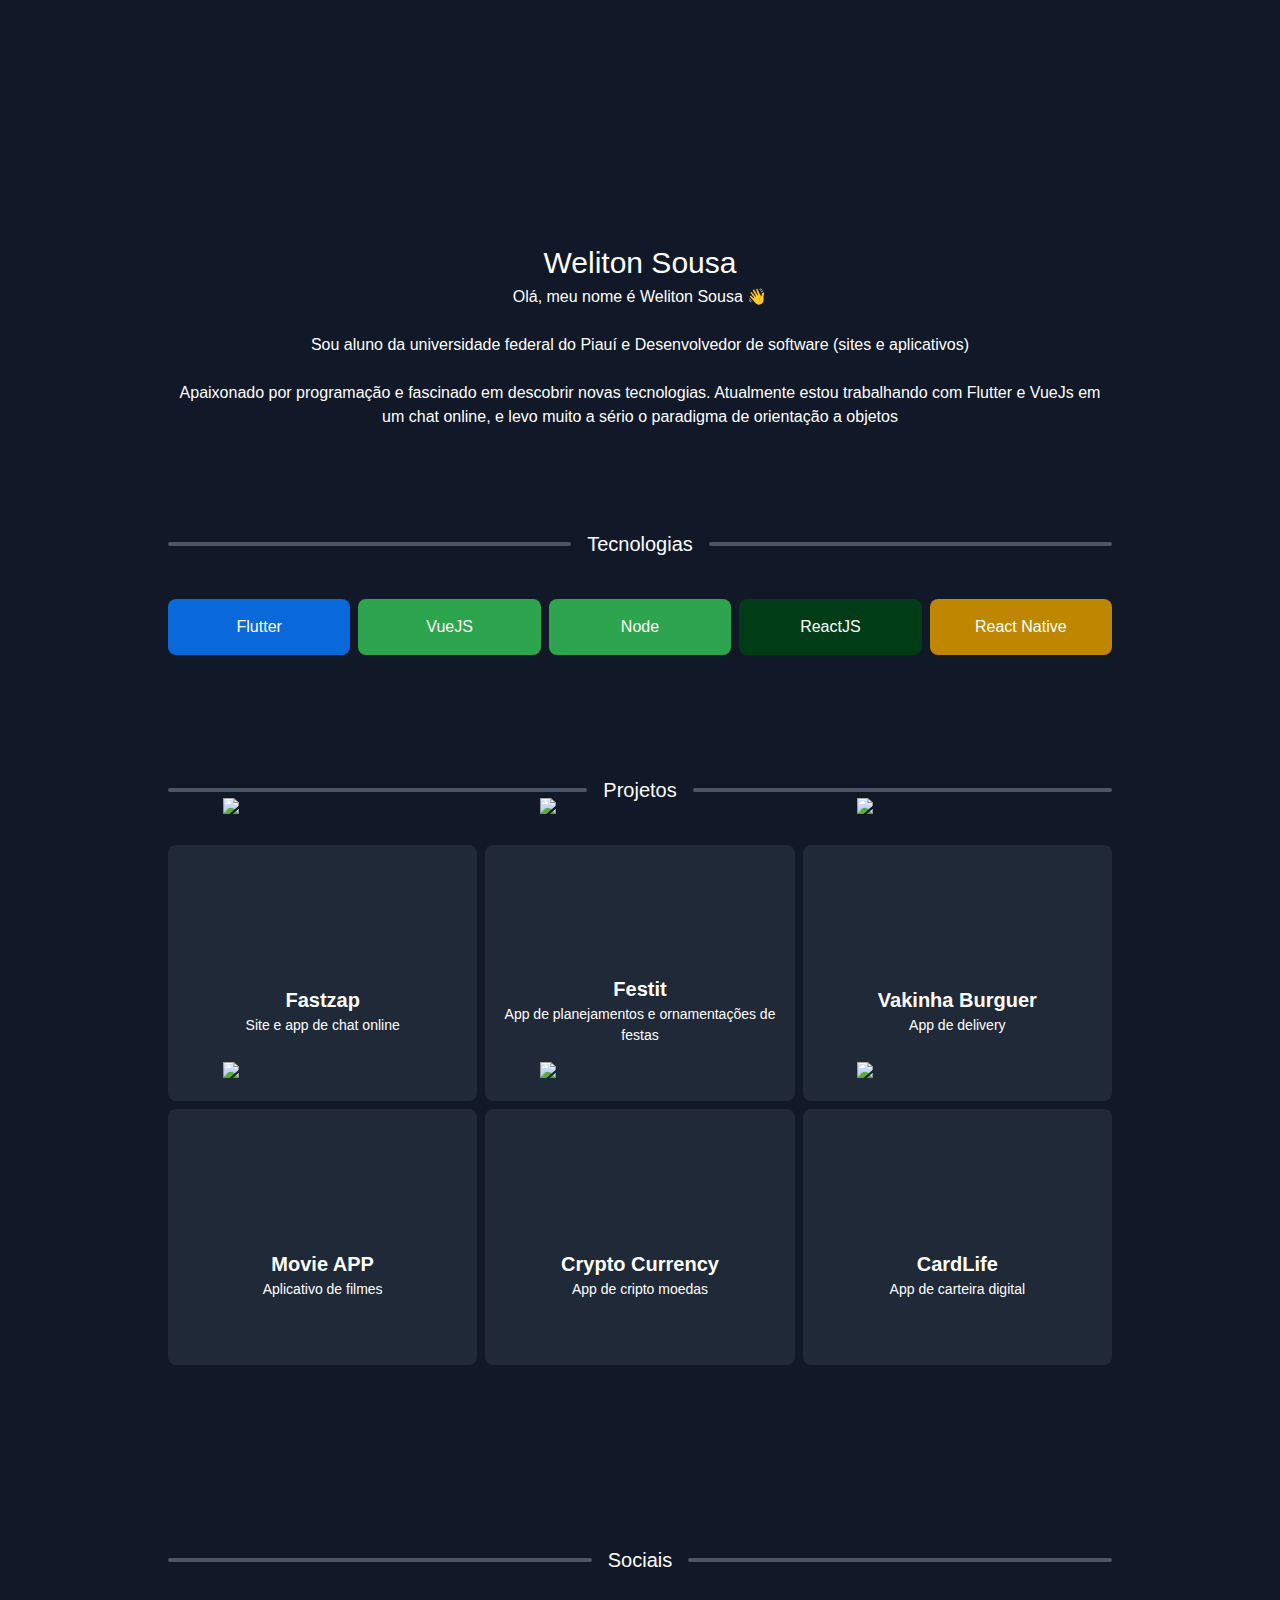
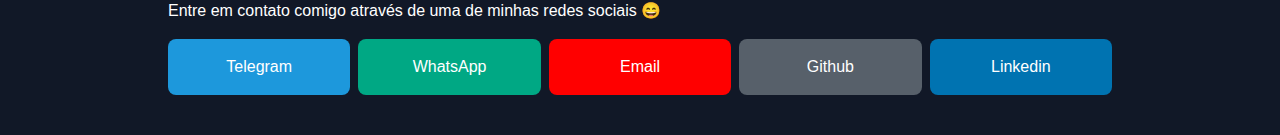
==== commit c73f23be: "tailwind test" ====
--- a/index.html
+++ b/index.html
@@ -1 +1 @@
-<!DOCTYPE html><html><head><meta charSet="utf-8"/><meta name="viewport" content="width=device-width"/><title>Weliton Sousa</title><meta name="description" content="Weliton Sousa - portfolio"/><link rel="icon" href="/favicon.ico"/><link rel="preload" as="image" href="https://github.com/welitonsousa.png"/><meta name="next-head-count" content="6"/><link rel="preconnect" href="https://fonts.googleapis.com"/><link rel="preconnect" href="https://fonts.gstatic.com" crossorigin=""/><link rel="preconnect" href="https://fonts.gstatic.com" crossorigin /><link rel="preload" href="/_next/static/css/ae3a7ccf3f32e01c.css" as="style"/><link rel="stylesheet" href="/_next/static/css/ae3a7ccf3f32e01c.css" data-n-g=""/><noscript data-n-css=""></noscript><script defer="" nomodule="" src="/_next/static/chunks/polyfills-c67a75d1b6f99dc8.js"></script><script src="/_next/static/chunks/webpack-2369ea09e775031e.js" defer=""></script><script src="/_next/static/chunks/framework-ffee79c6390da51e.js" defer=""></script><script src="/_next/static/chunks/main-10e5126e293698aa.js" defer=""></script><script src="/_next/static/chunks/pages/_app-9a322788838d346c.js" defer=""></script><script src="/_next/static/chunks/pages/index-710377d328550255.js" defer=""></script><script src="/_next/static/J4gSZa6TFhpbrUr_ydSWs/_buildManifest.js" defer=""></script><script src="/_next/static/J4gSZa6TFhpbrUr_ydSWs/_ssgManifest.js" defer=""></script><style data-href="https://fonts.googleapis.com/css2?family=Comfortaa:wght@300;400;500;600;700&display=swap">@font-face{font-family:'Comfortaa';font-style:normal;font-weight:300;font-display:swap;src:url(https://fonts.gstatic.com/s/comfortaa/v40/1Pt_g8LJRfWJmhDAuUsSQamb1W0lwk4S4TbMPrc.woff) format('woff')}@font-face{font-family:'Comfortaa';font-style:normal;font-weight:400;font-display:swap;src:url(https://fonts.gstatic.com/s/comfortaa/v40/1Pt_g8LJRfWJmhDAuUsSQamb1W0lwk4S4WjMPrc.woff) format('woff')}@font-face{font-family:'Comfortaa';font-style:normal;font-weight:500;font-display:swap;src:url(https://fonts.gstatic.com/s/comfortaa/v40/1Pt_g8LJRfWJmhDAuUsSQamb1W0lwk4S4VrMPrc.woff) format('woff')}@font-face{font-family:'Comfortaa';font-style:normal;font-weight:600;font-display:swap;src:url(https://fonts.gstatic.com/s/comfortaa/v40/1Pt_g8LJRfWJmhDAuUsSQamb1W0lwk4S4bbLPrc.woff) format('woff')}@font-face{font-family:'Comfortaa';font-style:normal;font-weight:700;font-display:swap;src:url(https://fonts.gstatic.com/s/comfortaa/v40/1Pt_g8LJRfWJmhDAuUsSQamb1W0lwk4S4Y_LPrc.woff) format('woff')}@font-face{font-family:'Comfortaa';font-style:normal;font-weight:300;font-display:swap;src:url(https://fonts.gstatic.com/s/comfortaa/v40/1Ptsg8LJRfWJmhDAuUs4QIFqL_KWxWMT.woff2) format('woff2');unicode-range:U+0460-052F,U+1C80-1C88,U+20B4,U+2DE0-2DFF,U+A640-A69F,U+FE2E-FE2F}@font-face{font-family:'Comfortaa';font-style:normal;font-weight:300;font-display:swap;src:url(https://fonts.gstatic.com/s/comfortaa/v40/1Ptsg8LJRfWJmhDAuUs4SYFqL_KWxWMT.woff2) format('woff2');unicode-range:U+0301,U+0400-045F,U+0490-0491,U+04B0-04B1,U+2116}@font-face{font-family:'Comfortaa';font-style:normal;font-weight:300;font-display:swap;src:url(https://fonts.gstatic.com/s/comfortaa/v40/1Ptsg8LJRfWJmhDAuUs4ToFqL_KWxWMT.woff2) format('woff2');unicode-range:U+0370-03FF}@font-face{font-family:'Comfortaa';font-style:normal;font-weight:300;font-display:swap;src:url(https://fonts.gstatic.com/s/comfortaa/v40/1Ptsg8LJRfWJmhDAuUs4QoFqL_KWxWMT.woff2) format('woff2');unicode-range:U+0102-0103,U+0110-0111,U+0128-0129,U+0168-0169,U+01A0-01A1,U+01AF-01B0,U+1EA0-1EF9,U+20AB}@font-face{font-family:'Comfortaa';font-style:normal;font-weight:300;font-display:swap;src:url(https://fonts.gstatic.com/s/comfortaa/v40/1Ptsg8LJRfWJmhDAuUs4Q4FqL_KWxWMT.woff2) format('woff2');unicode-range:U+0100-024F,U+0259,U+1E00-1EFF,U+2020,U+20A0-20AB,U+20AD-20CF,U+2113,U+2C60-2C7F,U+A720-A7FF}@font-face{font-family:'Comfortaa';font-style:normal;font-weight:300;font-display:swap;src:url(https://fonts.gstatic.com/s/comfortaa/v40/1Ptsg8LJRfWJmhDAuUs4TYFqL_KWxQ.woff2) format('woff2');unicode-range:U+0000-00FF,U+0131,U+0152-0153,U+02BB-02BC,U+02C6,U+02DA,U+02DC,U+2000-206F,U+2074,U+20AC,U+2122,U+2191,U+2193,U+2212,U+2215,U+FEFF,U+FFFD}@font-face{font-family:'Comfortaa';font-style:normal;font-weight:400;font-display:swap;src:url(https://fonts.gstatic.com/s/comfortaa/v40/1Ptsg8LJRfWJmhDAuUs4QIFqL_KWxWMT.woff2) format('woff2');unicode-range:U+0460-052F,U+1C80-1C88,U+20B4,U+2DE0-2DFF,U+A640-A69F,U+FE2E-FE2F}@font-face{font-family:'Comfortaa';font-style:normal;font-weight:400;font-display:swap;src:url(https://fonts.gstatic.com/s/comfortaa/v40/1Ptsg8LJRfWJmhDAuUs4SYFqL_KWxWMT.woff2) format('woff2');unicode-range:U+0301,U+0400-045F,U+0490-0491,U+04B0-04B1,U+2116}@font-face{font-family:'Comfortaa';font-style:normal;font-weight:400;font-display:swap;src:url(https://fonts.gstatic.com/s/comfortaa/v40/1Ptsg8LJRfWJmhDAuUs4ToFqL_KWxWMT.woff2) format('woff2');unicode-range:U+0370-03FF}@font-face{font-family:'Comfortaa';font-style:normal;font-weight:400;font-display:swap;src:url(https://fonts.gstatic.com/s/comfortaa/v40/1Ptsg8LJRfWJmhDAuUs4QoFqL_KWxWMT.woff2) format('woff2');unicode-range:U+0102-0103,U+0110-0111,U+0128-0129,U+0168-0169,U+01A0-01A1,U+01AF-01B0,U+1EA0-1EF9,U+20AB}@font-face{font-family:'Comfortaa';font-style:normal;font-weight:400;font-display:swap;src:url(https://fonts.gstatic.com/s/comfortaa/v40/1Ptsg8LJRfWJmhDAuUs4Q4FqL_KWxWMT.woff2) format('woff2');unicode-range:U+0100-024F,U+0259,U+1E00-1EFF,U+2020,U+20A0-20AB,U+20AD-20CF,U+2113,U+2C60-2C7F,U+A720-A7FF}@font-face{font-family:'Comfortaa';font-style:normal;font-weight:400;font-display:swap;src:url(https://fonts.gstatic.com/s/comfortaa/v40/1Ptsg8LJRfWJmhDAuUs4TYFqL_KWxQ.woff2) format('woff2');unicode-range:U+0000-00FF,U+0131,U+0152-0153,U+02BB-02BC,U+02C6,U+02DA,U+02DC,U+2000-206F,U+2074,U+20AC,U+2122,U+2191,U+2193,U+2212,U+2215,U+FEFF,U+FFFD}@font-face{font-family:'Comfortaa';font-style:normal;font-weight:500;font-display:swap;src:url(https://fonts.gstatic.com/s/comfortaa/v40/1Ptsg8LJRfWJmhDAuUs4QIFqL_KWxWMT.woff2) format('woff2');unicode-range:U+0460-052F,U+1C80-1C88,U+20B4,U+2DE0-2DFF,U+A640-A69F,U+FE2E-FE2F}@font-face{font-family:'Comfortaa';font-style:normal;font-weight:500;font-display:swap;src:url(https://fonts.gstatic.com/s/comfortaa/v40/1Ptsg8LJRfWJmhDAuUs4SYFqL_KWxWMT.woff2) format('woff2');unicode-range:U+0301,U+0400-045F,U+0490-0491,U+04B0-04B1,U+2116}@font-face{font-family:'Comfortaa';font-style:normal;font-weight:500;font-display:swap;src:url(https://fonts.gstatic.com/s/comfortaa/v40/1Ptsg8LJRfWJmhDAuUs4ToFqL_KWxWMT.woff2) format('woff2');unicode-range:U+0370-03FF}@font-face{font-family:'Comfortaa';font-style:normal;font-weight:500;font-display:swap;src:url(https://fonts.gstatic.com/s/comfortaa/v40/1Ptsg8LJRfWJmhDAuUs4QoFqL_KWxWMT.woff2) format('woff2');unicode-range:U+0102-0103,U+0110-0111,U+0128-0129,U+0168-0169,U+01A0-01A1,U+01AF-01B0,U+1EA0-1EF9,U+20AB}@font-face{font-family:'Comfortaa';font-style:normal;font-weight:500;font-display:swap;src:url(https://fonts.gstatic.com/s/comfortaa/v40/1Ptsg8LJRfWJmhDAuUs4Q4FqL_KWxWMT.woff2) format('woff2');unicode-range:U+0100-024F,U+0259,U+1E00-1EFF,U+2020,U+20A0-20AB,U+20AD-20CF,U+2113,U+2C60-2C7F,U+A720-A7FF}@font-face{font-family:'Comfortaa';font-style:normal;font-weight:500;font-display:swap;src:url(https://fonts.gstatic.com/s/comfortaa/v40/1Ptsg8LJRfWJmhDAuUs4TYFqL_KWxQ.woff2) format('woff2');unicode-range:U+0000-00FF,U+0131,U+0152-0153,U+02BB-02BC,U+02C6,U+02DA,U+02DC,U+2000-206F,U+2074,U+20AC,U+2122,U+2191,U+2193,U+2212,U+2215,U+FEFF,U+FFFD}@font-face{font-family:'Comfortaa';font-style:normal;font-weight:600;font-display:swap;src:url(https://fonts.gstatic.com/s/comfortaa/v40/1Ptsg8LJRfWJmhDAuUs4QIFqL_KWxWMT.woff2) format('woff2');unicode-range:U+0460-052F,U+1C80-1C88,U+20B4,U+2DE0-2DFF,U+A640-A69F,U+FE2E-FE2F}@font-face{font-family:'Comfortaa';font-style:normal;font-weight:600;font-display:swap;src:url(https://fonts.gstatic.com/s/comfortaa/v40/1Ptsg8LJRfWJmhDAuUs4SYFqL_KWxWMT.woff2) format('woff2');unicode-range:U+0301,U+0400-045F,U+0490-0491,U+04B0-04B1,U+2116}@font-face{font-family:'Comfortaa';font-style:normal;font-weight:600;font-display:swap;src:url(https://fonts.gstatic.com/s/comfortaa/v40/1Ptsg8LJRfWJmhDAuUs4ToFqL_KWxWMT.woff2) format('woff2');unicode-range:U+0370-03FF}@font-face{font-family:'Comfortaa';font-style:normal;font-weight:600;font-display:swap;src:url(https://fonts.gstatic.com/s/comfortaa/v40/1Ptsg8LJRfWJmhDAuUs4QoFqL_KWxWMT.woff2) format('woff2');unicode-range:U+0102-0103,U+0110-0111,U+0128-0129,U+0168-0169,U+01A0-01A1,U+01AF-01B0,U+1EA0-1EF9,U+20AB}@font-face{font-family:'Comfortaa';font-style:normal;font-weight:600;font-display:swap;src:url(https://fonts.gstatic.com/s/comfortaa/v40/1Ptsg8LJRfWJmhDAuUs4Q4FqL_KWxWMT.woff2) format('woff2');unicode-range:U+0100-024F,U+0259,U+1E00-1EFF,U+2020,U+20A0-20AB,U+20AD-20CF,U+2113,U+2C60-2C7F,U+A720-A7FF}@font-face{font-family:'Comfortaa';font-style:normal;font-weight:600;font-display:swap;src:url(https://fonts.gstatic.com/s/comfortaa/v40/1Ptsg8LJRfWJmhDAuUs4TYFqL_KWxQ.woff2) format('woff2');unicode-range:U+0000-00FF,U+0131,U+0152-0153,U+02BB-02BC,U+02C6,U+02DA,U+02DC,U+2000-206F,U+2074,U+20AC,U+2122,U+2191,U+2193,U+2212,U+2215,U+FEFF,U+FFFD}@font-face{font-family:'Comfortaa';font-style:normal;font-weight:700;font-display:swap;src:url(https://fonts.gstatic.com/s/comfortaa/v40/1Ptsg8LJRfWJmhDAuUs4QIFqL_KWxWMT.woff2) format('woff2');unicode-range:U+0460-052F,U+1C80-1C88,U+20B4,U+2DE0-2DFF,U+A640-A69F,U+FE2E-FE2F}@font-face{font-family:'Comfortaa';font-style:normal;font-weight:700;font-display:swap;src:url(https://fonts.gstatic.com/s/comfortaa/v40/1Ptsg8LJRfWJmhDAuUs4SYFqL_KWxWMT.woff2) format('woff2');unicode-range:U+0301,U+0400-045F,U+0490-0491,U+04B0-04B1,U+2116}@font-face{font-family:'Comfortaa';font-style:normal;font-weight:700;font-display:swap;src:url(https://fonts.gstatic.com/s/comfortaa/v40/1Ptsg8LJRfWJmhDAuUs4ToFqL_KWxWMT.woff2) format('woff2');unicode-range:U+0370-03FF}@font-face{font-family:'Comfortaa';font-style:normal;font-weight:700;font-display:swap;src:url(https://fonts.gstatic.com/s/comfortaa/v40/1Ptsg8LJRfWJmhDAuUs4QoFqL_KWxWMT.woff2) format('woff2');unicode-range:U+0102-0103,U+0110-0111,U+0128-0129,U+0168-0169,U+01A0-01A1,U+01AF-01B0,U+1EA0-1EF9,U+20AB}@font-face{font-family:'Comfortaa';font-style:normal;font-weight:700;font-display:swap;src:url(https://fonts.gstatic.com/s/comfortaa/v40/1Ptsg8LJRfWJmhDAuUs4Q4FqL_KWxWMT.woff2) format('woff2');unicode-range:U+0100-024F,U+0259,U+1E00-1EFF,U+2020,U+20A0-20AB,U+20AD-20CF,U+2113,U+2C60-2C7F,U+A720-A7FF}@font-face{font-family:'Comfortaa';font-style:normal;font-weight:700;font-display:swap;src:url(https://fonts.gstatic.com/s/comfortaa/v40/1Ptsg8LJRfWJmhDAuUs4TYFqL_KWxQ.woff2) format('woff2');unicode-range:U+0000-00FF,U+0131,U+0152-0153,U+02BB-02BC,U+02C6,U+02DA,U+02DC,U+2000-206F,U+2074,U+20AC,U+2122,U+2191,U+2193,U+2212,U+2215,U+FEFF,U+FFFD}</style></head><body class="bg-gray-900 text-white"><div id="__next"><div class="flex row justify-center"><div class="p-10 max-w-5xl "><main><div class="grid justify-items-center"><img alt="foto do github de weliton sousa" src="https://github.com/welitonsousa.png" width="200" height="200" decoding="async" data-nimg="1" class="rounded-full" style="color:transparent"/><h1 class="text-center text-[30px]">Weliton Sousa</h1><div class="text-center leading-6"><h2>Olá, meu nome é Weliton Sousa 👋</h2><br/><p> Sou aluno da universidade federal do Piauí e Desenvolvedor de software (sites e aplicativos)</p><br/><p>Apaixonado por programação e fascinado em descobrir novas tecnologias. Atualmente estou trabalhando com Flutter e VueJs em um chat online, e levo muito a sério o paradigma de orientação a objetos</p></div></div></main><section class="divide-red-100 py-5"><div class="flex row pt-20 pb-6"><div class="h-1 rounded-lg w-full bg-gray-600 self-center"></div><p class="px-4 text-[20px]">Tecnologias</p><div class="h-1 rounded-lg w-full bg-gray-600 self-center"></div></div><div class="grid max-sm:grid-cols-2 max-md:grid-cols-3 grid-cols-5 justify-items-center pt-4 gap-2"><div style="background:#0969da" class="rounded-lg py-4 w-full text-center cursor-pointer">Flutter</div><div style="background:#2da44e" class="rounded-lg py-4 w-full text-center cursor-pointer">VueJS</div><div style="background:#2da44e" class="rounded-lg py-4 w-full text-center cursor-pointer">Node</div><div style="background:#003d16" class="rounded-lg py-4 w-full text-center cursor-pointer">ReactJS</div><div style="background:#bf8700" class="rounded-lg py-4 w-full text-center cursor-pointer">React Native</div></div></section><section class="divide-red-100 py-5"><div class="flex row pt-20 pb-6"><div class="h-1 rounded-lg w-full bg-gray-600 self-center"></div><p class="px-4 text-[20px]">Projetos</p><div class="h-1 rounded-lg w-full bg-gray-600 self-center"></div></div><div class="grid max-sm:grid-cols-1 max-md:grid-cols-2 grid-cols-3 justify-items-center pt-4 gap-2"><div class="text-center bg-gray-800 rounded-lg w-full p-4 h-64 cursor-pointer"><div class="h-1/3 flex justify-center"><img alt="imagem representativa do projeto" src="https://www.fastzap.chat/wp-content/uploads/2021/10/image002-768x199.png" width="200" height="200" decoding="async" data-nimg="1" class="self-center" loading="lazy" style="color:transparent"/></div><div class="flex flex-col h-2/3 justify-center"><span class="font-bold text-[20px]">Fastzap</span><span class="text-[14px]">Site e app de chat online</span></div></div><div class="text-center bg-gray-800 rounded-lg w-full p-4 h-64 cursor-pointer"><div class="h-1/3 flex justify-center"><img alt="imagem representativa do projeto" src="https://static.wixstatic.com/media/feafcb_4354ec3d4e584aafa9ad0e3e022f26a3~mv2.png/v1/fill/w_140,h_45,al_c,q_85,usm_0.66_1.00_0.01/Logo-Topo-img-3875382-20210306223340.webp" width="200" height="200" decoding="async" data-nimg="1" class="self-center" loading="lazy" style="color:transparent"/></div><div class="flex flex-col h-2/3 justify-center"><span class="font-bold text-[20px]">Festit</span><span class="text-[14px]">App de planejamentos e ornamentações de festas</span></div></div><div class="text-center bg-gray-800 rounded-lg w-full p-4 h-64 cursor-pointer"><div class="h-1/3 flex justify-center"><img alt="imagem representativa do projeto" src="https://github.com/welitonsousa/vakinha_burguer/blob/main/assets/images/logo.png?raw=true" width="200" height="200" decoding="async" data-nimg="1" class="self-center" loading="lazy" style="color:transparent"/></div><div class="flex flex-col h-2/3 justify-center"><span class="font-bold text-[20px]">Vakinha Burguer</span><span class="text-[14px]">App de delivery</span></div></div><div class="text-center bg-gray-800 rounded-lg w-full p-4 h-64 cursor-pointer"><div class="h-1/3 flex justify-center"><img alt="imagem representativa do projeto" src="https://github.com/welitonsousa/movie_app/raw/main/assets/images/logo-dark.png" width="200" height="200" decoding="async" data-nimg="1" class="self-center" loading="lazy" style="color:transparent"/></div><div class="flex flex-col h-2/3 justify-center"><span class="font-bold text-[20px]">Movie APP</span><span class="text-[14px]">Aplicativo de filmes</span></div></div><div class="text-center bg-gray-800 rounded-lg w-full p-4 h-64 cursor-pointer"><div class="h-1/3 flex justify-center"><img alt="imagem representativa do projeto" src="https://github.com/welitonsousa/cripto_currency/blob/main/assets/logo.png?raw=true" width="200" height="200" decoding="async" data-nimg="1" class="self-center" loading="lazy" style="color:transparent"/></div><div class="flex flex-col h-2/3 justify-center"><span class="font-bold text-[20px]">Crypto Currency</span><span class="text-[14px]">App de cripto moedas</span></div></div><div class="text-center bg-gray-800 rounded-lg w-full p-4 h-64 cursor-pointer"><div class="h-1/3 flex justify-center"><img alt="imagem representativa do projeto" src="https://cardlife.com.br/wp-content/uploads/2021/01/brand.png" width="200" height="200" decoding="async" data-nimg="1" class="self-center" loading="lazy" style="color:transparent"/></div><div class="flex flex-col h-2/3 justify-center"><span class="font-bold text-[20px]">CardLife</span><span class="text-[14px]">App de carteira digital</span></div></div></div></section><footer class="pt-20"><div class="flex row pt-20 pb-6"><div class="h-1 rounded-lg w-full bg-gray-600 self-center"></div><p class="px-4 text-[20px]">Sociais</p><div class="h-1 rounded-lg w-full bg-gray-600 self-center"></div></div><span>Entre em contato comigo através de uma de minhas redes sociais 😄</span><div class="grid max-sm:grid-cols-2 max-md:grid-cols-3 grid-cols-5 justify-items-center pt-4 gap-2"><div style="background:#1d98dc" class="rounded-lg py-4 w-full text-center cursor-pointer">Telegram</div><div style="background:#00a884" class="rounded-lg py-4 w-full text-center cursor-pointer">WhatsApp</div><div style="background:red" class="rounded-lg py-4 w-full text-center cursor-pointer">Email</div><div style="background:#57606a" class="rounded-lg py-4 w-full text-center cursor-pointer">Github</div><div style="background:#0073b1" class="rounded-lg py-4 w-full text-center cursor-pointer">Linkedin</div></div></footer></div></div><div class="Toastify"></div></div><script id="__NEXT_DATA__" type="application/json">{"props":{"pageProps":{"image":"https://avatars.githubusercontent.com/u/64853142?v=4","name":"Weliton Sousa","social":[{"name":"Telegram","link":"https://t.me/welitonsousa","bg":"#1d98dc"},{"name":"WhatsApp","link":"http://my-whats.com/4a9120d60d","bg":"#00a884"},{"name":"Email","link":"welitonubuntu@gmail.com","bg":"red"},{"name":"Github","link":"https://github.com/welitonsousa","bg":"#57606a"},{"name":"Linkedin","link":"https://www.linkedin.com/in/weliton-sousa-330a29190/","bg":"#0073b1"}],"description":["Olá, meu nome é Weliton Sousa 👋","Sou aluno da universidade federal do Piauí e Desenvolvedor de software (sites e aplicativos)","Apaixonado por programação e fascinado em descobrir novas tecnologias. Atualmente estou trabalhando com Flutter e VueJs em um chat online, e levo muito a sério o paradigma de orientação a objetos"],"tecs":[{"name":"Flutter","bg":"#0969da"},{"name":"VueJS","bg":"#2da44e"},{"name":"Node","bg":"#2da44e"},{"name":"ReactJS","bg":"#003d16"},{"name":"React Native","bg":"#bf8700"}],"projects":[{"name":"Fastzap","small":"Site e app de chat online","description":"Site a aplicativo de chat online que consome a api do Whatsapp para envio e recebimento de mensagens em tempo real. O foco deste app é oferecer uma solução boa para empresas que trabalham com SAC (Sistema de Atendimento ao Cliente) via Whatsapp.","image":"https://www.fastzap.chat/wp-content/uploads/2021/10/image002-768x199.png","link":"https://play.google.com/store/apps/details?id=app.fastzap.chat","screenshots":["https://gitlab.com/welitonsousa/images/-/raw/main/screenshots/fastzap/login.png","https://gitlab.com/welitonsousa/images/-/raw/main/screenshots/fastzap/home.png","https://gitlab.com/welitonsousa/images/-/raw/main/screenshots/fastzap/drawer.png","https://gitlab.com/welitonsousa/images/-/raw/main/screenshots/fastzap/chat.png","https://gitlab.com/welitonsousa/images/-/raw/main/screenshots/fastzap/chat_opt.png"]},{"name":"Festit","small":"App de planejamentos e ornamentações de festas","description":"Aplicativo com foco na gestão e planejamento de festas, com a possibilidade de criar convites, calcular gastos, gerenciar convidados entre outras funcionalidades.","image":"https://static.wixstatic.com/media/feafcb_4354ec3d4e584aafa9ad0e3e022f26a3~mv2.png/v1/fill/w_140,h_45,al_c,q_85,usm_0.66_1.00_0.01/Logo-Topo-img-3875382-20210306223340.webp","link":"https://play.google.com/store/apps/details?id=br.com.festit.app","screenshots":["https://play-lh.googleusercontent.com/tW2ujiWk3jVLgjb2sEtUkp_lUXPhY44SyWsPpOBjpqwh_r9OxGs3VuY9H1jkCU6uKNju=w2880-h1422-rw"]},{"name":"Vakinha Burguer","small":"App de delivery","description":"Aplicativo de delivery desenvolvido para aprendizado de arquitetura limpa junto com o GETX, um poderoso sistema de injeção de dependências","image":"https://github.com/welitonsousa/vakinha_burguer/blob/main/assets/images/logo.png?raw=true","link":"https://github.com/welitonsousa/vakinha_burguer","screenshots":["https://github.com/welitonsousa/vakinha_burguer/raw/main/assets/screenshots/splash.png","https://github.com/welitonsousa/vakinha_burguer/raw/main/assets/screenshots/products.png","https://github.com/welitonsousa/vakinha_burguer/raw/main/assets/screenshots/product.png","https://github.com/welitonsousa/vakinha_burguer/raw/main/assets/screenshots/confirmation.png"]},{"name":"Movie APP","small":"Aplicativo de filmes","description":"Movie APP é um aplicativo que soluciona o problema de quem não consegue encontrar nada para assistir.","image":"https://github.com/welitonsousa/movie_app/raw/main/assets/images/logo-dark.png","link":"https://github.com/welitonsousa/movie_app","screenshots":["https://github.com/welitonsousa/movie_app/raw/main/assets/screenshots/home.png","https://github.com/welitonsousa/movie_app/raw/main/assets/screenshots/detail.png","https://github.com/welitonsousa/movie_app/raw/main/assets/screenshots/similares.png","https://github.com/welitonsousa/movie_app/raw/main/assets/screenshots/genre.png","https://github.com/welitonsousa/movie_app/raw/main/assets/screenshots/favorites.png","https://github.com/welitonsousa/movie_app/raw/main/assets/screenshots/search.png"]},{"name":"Crypto Currency","small":"App de cripto moedas","description":"Aplicativo capaz de listar as cripto moedas mais valorizadas no mercado. Este app foi desenvolvido utilizando GETX","image":"https://github.com/welitonsousa/cripto_currency/blob/main/assets/logo.png?raw=true","link":"https://github.com/welitonsousa/cripto_currency","screenshots":["https://github.com/welitonsousa/cripto_currency/blob/main/assets/screenshots/home.png?raw=true"]},{"name":"CardLife","small":"App de carteira digital","description":"Aplicativo de carteira digital, focada no âmbito hospitalar, para agendamentos e pagamentos de consultas.","image":"https://cardlife.com.br/wp-content/uploads/2021/01/brand.png","link":"https://cardlife.com.br/","screenshots":[]}]},"__N_SSG":true},"page":"/","query":{},"buildId":"J4gSZa6TFhpbrUr_ydSWs","isFallback":false,"gsp":true,"scriptLoader":[]}</script></body></html>+<!DOCTYPE html><html><head><meta charSet="utf-8"/><meta name="viewport" content="width=device-width"/><title>Weliton Sousa</title><meta name="description" content="Weliton Sousa - portfolio"/><link rel="icon" href="/favicon.ico"/><link rel="preload" as="image" href="https://github.com/welitonsousa.png"/><meta name="next-head-count" content="6"/><link rel="preconnect" href="https://fonts.googleapis.com"/><link rel="preconnect" href="https://fonts.gstatic.com" crossorigin=""/><link rel="preconnect" href="https://fonts.gstatic.com" crossorigin /><link rel="preload" href="/_next/static/css/ae3a7ccf3f32e01c.css" as="style"/><link rel="stylesheet" href="/_next/static/css/ae3a7ccf3f32e01c.css" data-n-g=""/><noscript data-n-css=""></noscript><script defer="" nomodule="" src="/_next/static/chunks/polyfills-c67a75d1b6f99dc8.js"></script><script src="/_next/static/chunks/webpack-2369ea09e775031e.js" defer=""></script><script src="/_next/static/chunks/framework-ffee79c6390da51e.js" defer=""></script><script src="/_next/static/chunks/main-10e5126e293698aa.js" defer=""></script><script src="/_next/static/chunks/pages/_app-9a322788838d346c.js" defer=""></script><script src="/_next/static/chunks/pages/index-710377d328550255.js" defer=""></script><script src="/_next/static/9Dn_-s3OClvknOePBqehB/_buildManifest.js" defer=""></script><script src="/_next/static/9Dn_-s3OClvknOePBqehB/_ssgManifest.js" defer=""></script><style data-href="https://fonts.googleapis.com/css2?family=Comfortaa:wght@300;400;500;600;700&display=swap">@font-face{font-family:'Comfortaa';font-style:normal;font-weight:300;font-display:swap;src:url(https://fonts.gstatic.com/s/comfortaa/v40/1Pt_g8LJRfWJmhDAuUsSQamb1W0lwk4S4TbMPrc.woff) format('woff')}@font-face{font-family:'Comfortaa';font-style:normal;font-weight:400;font-display:swap;src:url(https://fonts.gstatic.com/s/comfortaa/v40/1Pt_g8LJRfWJmhDAuUsSQamb1W0lwk4S4WjMPrc.woff) format('woff')}@font-face{font-family:'Comfortaa';font-style:normal;font-weight:500;font-display:swap;src:url(https://fonts.gstatic.com/s/comfortaa/v40/1Pt_g8LJRfWJmhDAuUsSQamb1W0lwk4S4VrMPrc.woff) format('woff')}@font-face{font-family:'Comfortaa';font-style:normal;font-weight:600;font-display:swap;src:url(https://fonts.gstatic.com/s/comfortaa/v40/1Pt_g8LJRfWJmhDAuUsSQamb1W0lwk4S4bbLPrc.woff) format('woff')}@font-face{font-family:'Comfortaa';font-style:normal;font-weight:700;font-display:swap;src:url(https://fonts.gstatic.com/s/comfortaa/v40/1Pt_g8LJRfWJmhDAuUsSQamb1W0lwk4S4Y_LPrc.woff) format('woff')}@font-face{font-family:'Comfortaa';font-style:normal;font-weight:300;font-display:swap;src:url(https://fonts.gstatic.com/s/comfortaa/v40/1Ptsg8LJRfWJmhDAuUs4QIFqL_KWxWMT.woff2) format('woff2');unicode-range:U+0460-052F,U+1C80-1C88,U+20B4,U+2DE0-2DFF,U+A640-A69F,U+FE2E-FE2F}@font-face{font-family:'Comfortaa';font-style:normal;font-weight:300;font-display:swap;src:url(https://fonts.gstatic.com/s/comfortaa/v40/1Ptsg8LJRfWJmhDAuUs4SYFqL_KWxWMT.woff2) format('woff2');unicode-range:U+0301,U+0400-045F,U+0490-0491,U+04B0-04B1,U+2116}@font-face{font-family:'Comfortaa';font-style:normal;font-weight:300;font-display:swap;src:url(https://fonts.gstatic.com/s/comfortaa/v40/1Ptsg8LJRfWJmhDAuUs4ToFqL_KWxWMT.woff2) format('woff2');unicode-range:U+0370-03FF}@font-face{font-family:'Comfortaa';font-style:normal;font-weight:300;font-display:swap;src:url(https://fonts.gstatic.com/s/comfortaa/v40/1Ptsg8LJRfWJmhDAuUs4QoFqL_KWxWMT.woff2) format('woff2');unicode-range:U+0102-0103,U+0110-0111,U+0128-0129,U+0168-0169,U+01A0-01A1,U+01AF-01B0,U+1EA0-1EF9,U+20AB}@font-face{font-family:'Comfortaa';font-style:normal;font-weight:300;font-display:swap;src:url(https://fonts.gstatic.com/s/comfortaa/v40/1Ptsg8LJRfWJmhDAuUs4Q4FqL_KWxWMT.woff2) format('woff2');unicode-range:U+0100-024F,U+0259,U+1E00-1EFF,U+2020,U+20A0-20AB,U+20AD-20CF,U+2113,U+2C60-2C7F,U+A720-A7FF}@font-face{font-family:'Comfortaa';font-style:normal;font-weight:300;font-display:swap;src:url(https://fonts.gstatic.com/s/comfortaa/v40/1Ptsg8LJRfWJmhDAuUs4TYFqL_KWxQ.woff2) format('woff2');unicode-range:U+0000-00FF,U+0131,U+0152-0153,U+02BB-02BC,U+02C6,U+02DA,U+02DC,U+2000-206F,U+2074,U+20AC,U+2122,U+2191,U+2193,U+2212,U+2215,U+FEFF,U+FFFD}@font-face{font-family:'Comfortaa';font-style:normal;font-weight:400;font-display:swap;src:url(https://fonts.gstatic.com/s/comfortaa/v40/1Ptsg8LJRfWJmhDAuUs4QIFqL_KWxWMT.woff2) format('woff2');unicode-range:U+0460-052F,U+1C80-1C88,U+20B4,U+2DE0-2DFF,U+A640-A69F,U+FE2E-FE2F}@font-face{font-family:'Comfortaa';font-style:normal;font-weight:400;font-display:swap;src:url(https://fonts.gstatic.com/s/comfortaa/v40/1Ptsg8LJRfWJmhDAuUs4SYFqL_KWxWMT.woff2) format('woff2');unicode-range:U+0301,U+0400-045F,U+0490-0491,U+04B0-04B1,U+2116}@font-face{font-family:'Comfortaa';font-style:normal;font-weight:400;font-display:swap;src:url(https://fonts.gstatic.com/s/comfortaa/v40/1Ptsg8LJRfWJmhDAuUs4ToFqL_KWxWMT.woff2) format('woff2');unicode-range:U+0370-03FF}@font-face{font-family:'Comfortaa';font-style:normal;font-weight:400;font-display:swap;src:url(https://fonts.gstatic.com/s/comfortaa/v40/1Ptsg8LJRfWJmhDAuUs4QoFqL_KWxWMT.woff2) format('woff2');unicode-range:U+0102-0103,U+0110-0111,U+0128-0129,U+0168-0169,U+01A0-01A1,U+01AF-01B0,U+1EA0-1EF9,U+20AB}@font-face{font-family:'Comfortaa';font-style:normal;font-weight:400;font-display:swap;src:url(https://fonts.gstatic.com/s/comfortaa/v40/1Ptsg8LJRfWJmhDAuUs4Q4FqL_KWxWMT.woff2) format('woff2');unicode-range:U+0100-024F,U+0259,U+1E00-1EFF,U+2020,U+20A0-20AB,U+20AD-20CF,U+2113,U+2C60-2C7F,U+A720-A7FF}@font-face{font-family:'Comfortaa';font-style:normal;font-weight:400;font-display:swap;src:url(https://fonts.gstatic.com/s/comfortaa/v40/1Ptsg8LJRfWJmhDAuUs4TYFqL_KWxQ.woff2) format('woff2');unicode-range:U+0000-00FF,U+0131,U+0152-0153,U+02BB-02BC,U+02C6,U+02DA,U+02DC,U+2000-206F,U+2074,U+20AC,U+2122,U+2191,U+2193,U+2212,U+2215,U+FEFF,U+FFFD}@font-face{font-family:'Comfortaa';font-style:normal;font-weight:500;font-display:swap;src:url(https://fonts.gstatic.com/s/comfortaa/v40/1Ptsg8LJRfWJmhDAuUs4QIFqL_KWxWMT.woff2) format('woff2');unicode-range:U+0460-052F,U+1C80-1C88,U+20B4,U+2DE0-2DFF,U+A640-A69F,U+FE2E-FE2F}@font-face{font-family:'Comfortaa';font-style:normal;font-weight:500;font-display:swap;src:url(https://fonts.gstatic.com/s/comfortaa/v40/1Ptsg8LJRfWJmhDAuUs4SYFqL_KWxWMT.woff2) format('woff2');unicode-range:U+0301,U+0400-045F,U+0490-0491,U+04B0-04B1,U+2116}@font-face{font-family:'Comfortaa';font-style:normal;font-weight:500;font-display:swap;src:url(https://fonts.gstatic.com/s/comfortaa/v40/1Ptsg8LJRfWJmhDAuUs4ToFqL_KWxWMT.woff2) format('woff2');unicode-range:U+0370-03FF}@font-face{font-family:'Comfortaa';font-style:normal;font-weight:500;font-display:swap;src:url(https://fonts.gstatic.com/s/comfortaa/v40/1Ptsg8LJRfWJmhDAuUs4QoFqL_KWxWMT.woff2) format('woff2');unicode-range:U+0102-0103,U+0110-0111,U+0128-0129,U+0168-0169,U+01A0-01A1,U+01AF-01B0,U+1EA0-1EF9,U+20AB}@font-face{font-family:'Comfortaa';font-style:normal;font-weight:500;font-display:swap;src:url(https://fonts.gstatic.com/s/comfortaa/v40/1Ptsg8LJRfWJmhDAuUs4Q4FqL_KWxWMT.woff2) format('woff2');unicode-range:U+0100-024F,U+0259,U+1E00-1EFF,U+2020,U+20A0-20AB,U+20AD-20CF,U+2113,U+2C60-2C7F,U+A720-A7FF}@font-face{font-family:'Comfortaa';font-style:normal;font-weight:500;font-display:swap;src:url(https://fonts.gstatic.com/s/comfortaa/v40/1Ptsg8LJRfWJmhDAuUs4TYFqL_KWxQ.woff2) format('woff2');unicode-range:U+0000-00FF,U+0131,U+0152-0153,U+02BB-02BC,U+02C6,U+02DA,U+02DC,U+2000-206F,U+2074,U+20AC,U+2122,U+2191,U+2193,U+2212,U+2215,U+FEFF,U+FFFD}@font-face{font-family:'Comfortaa';font-style:normal;font-weight:600;font-display:swap;src:url(https://fonts.gstatic.com/s/comfortaa/v40/1Ptsg8LJRfWJmhDAuUs4QIFqL_KWxWMT.woff2) format('woff2');unicode-range:U+0460-052F,U+1C80-1C88,U+20B4,U+2DE0-2DFF,U+A640-A69F,U+FE2E-FE2F}@font-face{font-family:'Comfortaa';font-style:normal;font-weight:600;font-display:swap;src:url(https://fonts.gstatic.com/s/comfortaa/v40/1Ptsg8LJRfWJmhDAuUs4SYFqL_KWxWMT.woff2) format('woff2');unicode-range:U+0301,U+0400-045F,U+0490-0491,U+04B0-04B1,U+2116}@font-face{font-family:'Comfortaa';font-style:normal;font-weight:600;font-display:swap;src:url(https://fonts.gstatic.com/s/comfortaa/v40/1Ptsg8LJRfWJmhDAuUs4ToFqL_KWxWMT.woff2) format('woff2');unicode-range:U+0370-03FF}@font-face{font-family:'Comfortaa';font-style:normal;font-weight:600;font-display:swap;src:url(https://fonts.gstatic.com/s/comfortaa/v40/1Ptsg8LJRfWJmhDAuUs4QoFqL_KWxWMT.woff2) format('woff2');unicode-range:U+0102-0103,U+0110-0111,U+0128-0129,U+0168-0169,U+01A0-01A1,U+01AF-01B0,U+1EA0-1EF9,U+20AB}@font-face{font-family:'Comfortaa';font-style:normal;font-weight:600;font-display:swap;src:url(https://fonts.gstatic.com/s/comfortaa/v40/1Ptsg8LJRfWJmhDAuUs4Q4FqL_KWxWMT.woff2) format('woff2');unicode-range:U+0100-024F,U+0259,U+1E00-1EFF,U+2020,U+20A0-20AB,U+20AD-20CF,U+2113,U+2C60-2C7F,U+A720-A7FF}@font-face{font-family:'Comfortaa';font-style:normal;font-weight:600;font-display:swap;src:url(https://fonts.gstatic.com/s/comfortaa/v40/1Ptsg8LJRfWJmhDAuUs4TYFqL_KWxQ.woff2) format('woff2');unicode-range:U+0000-00FF,U+0131,U+0152-0153,U+02BB-02BC,U+02C6,U+02DA,U+02DC,U+2000-206F,U+2074,U+20AC,U+2122,U+2191,U+2193,U+2212,U+2215,U+FEFF,U+FFFD}@font-face{font-family:'Comfortaa';font-style:normal;font-weight:700;font-display:swap;src:url(https://fonts.gstatic.com/s/comfortaa/v40/1Ptsg8LJRfWJmhDAuUs4QIFqL_KWxWMT.woff2) format('woff2');unicode-range:U+0460-052F,U+1C80-1C88,U+20B4,U+2DE0-2DFF,U+A640-A69F,U+FE2E-FE2F}@font-face{font-family:'Comfortaa';font-style:normal;font-weight:700;font-display:swap;src:url(https://fonts.gstatic.com/s/comfortaa/v40/1Ptsg8LJRfWJmhDAuUs4SYFqL_KWxWMT.woff2) format('woff2');unicode-range:U+0301,U+0400-045F,U+0490-0491,U+04B0-04B1,U+2116}@font-face{font-family:'Comfortaa';font-style:normal;font-weight:700;font-display:swap;src:url(https://fonts.gstatic.com/s/comfortaa/v40/1Ptsg8LJRfWJmhDAuUs4ToFqL_KWxWMT.woff2) format('woff2');unicode-range:U+0370-03FF}@font-face{font-family:'Comfortaa';font-style:normal;font-weight:700;font-display:swap;src:url(https://fonts.gstatic.com/s/comfortaa/v40/1Ptsg8LJRfWJmhDAuUs4QoFqL_KWxWMT.woff2) format('woff2');unicode-range:U+0102-0103,U+0110-0111,U+0128-0129,U+0168-0169,U+01A0-01A1,U+01AF-01B0,U+1EA0-1EF9,U+20AB}@font-face{font-family:'Comfortaa';font-style:normal;font-weight:700;font-display:swap;src:url(https://fonts.gstatic.com/s/comfortaa/v40/1Ptsg8LJRfWJmhDAuUs4Q4FqL_KWxWMT.woff2) format('woff2');unicode-range:U+0100-024F,U+0259,U+1E00-1EFF,U+2020,U+20A0-20AB,U+20AD-20CF,U+2113,U+2C60-2C7F,U+A720-A7FF}@font-face{font-family:'Comfortaa';font-style:normal;font-weight:700;font-display:swap;src:url(https://fonts.gstatic.com/s/comfortaa/v40/1Ptsg8LJRfWJmhDAuUs4TYFqL_KWxQ.woff2) format('woff2');unicode-range:U+0000-00FF,U+0131,U+0152-0153,U+02BB-02BC,U+02C6,U+02DA,U+02DC,U+2000-206F,U+2074,U+20AC,U+2122,U+2191,U+2193,U+2212,U+2215,U+FEFF,U+FFFD}</style></head><body class="bg-gray-900 text-white"><div id="__next"><div class="flex row justify-center"><div class="p-10 max-w-5xl "><main><div class="grid justify-items-center"><img alt="foto do github de weliton sousa" src="https://github.com/welitonsousa.png" width="200" height="200" decoding="async" data-nimg="1" class="rounded-full" style="color:transparent"/><h1 class="text-center text-[30px]">Weliton Sousa</h1><div class="text-center leading-6"><h2>Olá, meu nome é Weliton Sousa 👋</h2><br/><p> Sou aluno da universidade federal do Piauí e Desenvolvedor de software (sites e aplicativos)</p><br/><p>Apaixonado por programação e fascinado em descobrir novas tecnologias. Atualmente estou trabalhando com Flutter e VueJs em um chat online, e levo muito a sério o paradigma de orientação a objetos</p></div></div></main><section class="divide-red-100 py-5"><div class="flex row pt-20 pb-6"><div class="h-1 rounded-lg w-full bg-gray-600 self-center"></div><p class="px-4 text-[20px]">Tecnologias</p><div class="h-1 rounded-lg w-full bg-gray-600 self-center"></div></div><div class="grid max-sm:grid-cols-2 max-md:grid-cols-3 grid-cols-5 justify-items-center pt-4 gap-2"><div style="background:#0969da" class="rounded-lg py-4 w-full text-center cursor-pointer">Flutter</div><div style="background:#2da44e" class="rounded-lg py-4 w-full text-center cursor-pointer">VueJS</div><div style="background:#2da44e" class="rounded-lg py-4 w-full text-center cursor-pointer">Node</div><div style="background:#003d16" class="rounded-lg py-4 w-full text-center cursor-pointer">ReactJS</div><div style="background:#bf8700" class="rounded-lg py-4 w-full text-center cursor-pointer">React Native</div></div></section><section class="divide-red-100 py-5"><div class="flex row pt-20 pb-6"><div class="h-1 rounded-lg w-full bg-gray-600 self-center"></div><p class="px-4 text-[20px]">Projetos</p><div class="h-1 rounded-lg w-full bg-gray-600 self-center"></div></div><div class="grid max-sm:grid-cols-1 max-md:grid-cols-2 grid-cols-3 justify-items-center pt-4 gap-2"><div class="text-center bg-gray-800 rounded-lg w-full p-4 h-64 cursor-pointer"><div class="h-1/3 flex justify-center"><img alt="imagem representativa do projeto" src="https://www.fastzap.chat/wp-content/uploads/2021/10/image002-768x199.png" width="200" height="200" decoding="async" data-nimg="1" class="self-center" loading="lazy" style="color:transparent"/></div><div class="flex flex-col h-2/3 justify-center"><span class="font-bold text-[20px]">Fastzap</span><span class="text-[14px]">Site e app de chat online</span></div></div><div class="text-center bg-gray-800 rounded-lg w-full p-4 h-64 cursor-pointer"><div class="h-1/3 flex justify-center"><img alt="imagem representativa do projeto" src="https://static.wixstatic.com/media/feafcb_4354ec3d4e584aafa9ad0e3e022f26a3~mv2.png/v1/fill/w_140,h_45,al_c,q_85,usm_0.66_1.00_0.01/Logo-Topo-img-3875382-20210306223340.webp" width="200" height="200" decoding="async" data-nimg="1" class="self-center" loading="lazy" style="color:transparent"/></div><div class="flex flex-col h-2/3 justify-center"><span class="font-bold text-[20px]">Festit</span><span class="text-[14px]">App de planejamentos e ornamentações de festas</span></div></div><div class="text-center bg-gray-800 rounded-lg w-full p-4 h-64 cursor-pointer"><div class="h-1/3 flex justify-center"><img alt="imagem representativa do projeto" src="https://github.com/welitonsousa/vakinha_burguer/blob/main/assets/images/logo.png?raw=true" width="200" height="200" decoding="async" data-nimg="1" class="self-center" loading="lazy" style="color:transparent"/></div><div class="flex flex-col h-2/3 justify-center"><span class="font-bold text-[20px]">Vakinha Burguer</span><span class="text-[14px]">App de delivery</span></div></div><div class="text-center bg-gray-800 rounded-lg w-full p-4 h-64 cursor-pointer"><div class="h-1/3 flex justify-center"><img alt="imagem representativa do projeto" src="https://github.com/welitonsousa/movie_app/raw/main/assets/images/logo-dark.png" width="200" height="200" decoding="async" data-nimg="1" class="self-center" loading="lazy" style="color:transparent"/></div><div class="flex flex-col h-2/3 justify-center"><span class="font-bold text-[20px]">Movie APP</span><span class="text-[14px]">Aplicativo de filmes</span></div></div><div class="text-center bg-gray-800 rounded-lg w-full p-4 h-64 cursor-pointer"><div class="h-1/3 flex justify-center"><img alt="imagem representativa do projeto" src="https://github.com/welitonsousa/cripto_currency/blob/main/assets/logo.png?raw=true" width="200" height="200" decoding="async" data-nimg="1" class="self-center" loading="lazy" style="color:transparent"/></div><div class="flex flex-col h-2/3 justify-center"><span class="font-bold text-[20px]">Crypto Currency</span><span class="text-[14px]">App de cripto moedas</span></div></div><div class="text-center bg-gray-800 rounded-lg w-full p-4 h-64 cursor-pointer"><div class="h-1/3 flex justify-center"><img alt="imagem representativa do projeto" src="https://cardlife.com.br/wp-content/uploads/2021/01/brand.png" width="200" height="200" decoding="async" data-nimg="1" class="self-center" loading="lazy" style="color:transparent"/></div><div class="flex flex-col h-2/3 justify-center"><span class="font-bold text-[20px]">CardLife</span><span class="text-[14px]">App de carteira digital</span></div></div></div></section><footer class="pt-20"><div class="flex row pt-20 pb-6"><div class="h-1 rounded-lg w-full bg-gray-600 self-center"></div><p class="px-4 text-[20px]">Sociais</p><div class="h-1 rounded-lg w-full bg-gray-600 self-center"></div></div><span>Entre em contato comigo através de uma de minhas redes sociais 😄</span><div class="grid max-sm:grid-cols-2 max-md:grid-cols-3 grid-cols-5 justify-items-center pt-4 gap-2"><div style="background:#1d98dc" class="rounded-lg py-4 w-full text-center cursor-pointer">Telegram</div><div style="background:#00a884" class="rounded-lg py-4 w-full text-center cursor-pointer">WhatsApp</div><div style="background:red" class="rounded-lg py-4 w-full text-center cursor-pointer">Email</div><div style="background:#57606a" class="rounded-lg py-4 w-full text-center cursor-pointer">Github</div><div style="background:#0073b1" class="rounded-lg py-4 w-full text-center cursor-pointer">Linkedin</div></div></footer></div></div><div class="Toastify"></div></div><script id="__NEXT_DATA__" type="application/json">{"props":{"pageProps":{"image":"https://avatars.githubusercontent.com/u/64853142?v=4","name":"Weliton Sousa","social":[{"name":"Telegram","link":"https://t.me/welitonsousa","bg":"#1d98dc"},{"name":"WhatsApp","link":"http://my-whats.com/4a9120d60d","bg":"#00a884"},{"name":"Email","link":"welitonubuntu@gmail.com","bg":"red"},{"name":"Github","link":"https://github.com/welitonsousa","bg":"#57606a"},{"name":"Linkedin","link":"https://www.linkedin.com/in/weliton-sousa-330a29190/","bg":"#0073b1"}],"description":["Olá, meu nome é Weliton Sousa 👋","Sou aluno da universidade federal do Piauí e Desenvolvedor de software (sites e aplicativos)","Apaixonado por programação e fascinado em descobrir novas tecnologias. Atualmente estou trabalhando com Flutter e VueJs em um chat online, e levo muito a sério o paradigma de orientação a objetos"],"tecs":[{"name":"Flutter","bg":"#0969da"},{"name":"VueJS","bg":"#2da44e"},{"name":"Node","bg":"#2da44e"},{"name":"ReactJS","bg":"#003d16"},{"name":"React Native","bg":"#bf8700"}],"projects":[{"name":"Fastzap","small":"Site e app de chat online","description":"Site a aplicativo de chat online que consome a api do Whatsapp para envio e recebimento de mensagens em tempo real. O foco deste app é oferecer uma solução boa para empresas que trabalham com SAC (Sistema de Atendimento ao Cliente) via Whatsapp.","image":"https://www.fastzap.chat/wp-content/uploads/2021/10/image002-768x199.png","link":"https://play.google.com/store/apps/details?id=app.fastzap.chat","screenshots":["https://gitlab.com/welitonsousa/images/-/raw/main/screenshots/fastzap/login.png","https://gitlab.com/welitonsousa/images/-/raw/main/screenshots/fastzap/home.png","https://gitlab.com/welitonsousa/images/-/raw/main/screenshots/fastzap/drawer.png","https://gitlab.com/welitonsousa/images/-/raw/main/screenshots/fastzap/chat.png","https://gitlab.com/welitonsousa/images/-/raw/main/screenshots/fastzap/chat_opt.png"]},{"name":"Festit","small":"App de planejamentos e ornamentações de festas","description":"Aplicativo com foco na gestão e planejamento de festas, com a possibilidade de criar convites, calcular gastos, gerenciar convidados entre outras funcionalidades.","image":"https://static.wixstatic.com/media/feafcb_4354ec3d4e584aafa9ad0e3e022f26a3~mv2.png/v1/fill/w_140,h_45,al_c,q_85,usm_0.66_1.00_0.01/Logo-Topo-img-3875382-20210306223340.webp","link":"https://play.google.com/store/apps/details?id=br.com.festit.app","screenshots":["https://play-lh.googleusercontent.com/tW2ujiWk3jVLgjb2sEtUkp_lUXPhY44SyWsPpOBjpqwh_r9OxGs3VuY9H1jkCU6uKNju=w2880-h1422-rw"]},{"name":"Vakinha Burguer","small":"App de delivery","description":"Aplicativo de delivery desenvolvido para aprendizado de arquitetura limpa junto com o GETX, um poderoso sistema de injeção de dependências","image":"https://github.com/welitonsousa/vakinha_burguer/blob/main/assets/images/logo.png?raw=true","link":"https://github.com/welitonsousa/vakinha_burguer","screenshots":["https://github.com/welitonsousa/vakinha_burguer/raw/main/assets/screenshots/splash.png","https://github.com/welitonsousa/vakinha_burguer/raw/main/assets/screenshots/products.png","https://github.com/welitonsousa/vakinha_burguer/raw/main/assets/screenshots/product.png","https://github.com/welitonsousa/vakinha_burguer/raw/main/assets/screenshots/confirmation.png"]},{"name":"Movie APP","small":"Aplicativo de filmes","description":"Movie APP é um aplicativo que soluciona o problema de quem não consegue encontrar nada para assistir.","image":"https://github.com/welitonsousa/movie_app/raw/main/assets/images/logo-dark.png","link":"https://github.com/welitonsousa/movie_app","screenshots":["https://github.com/welitonsousa/movie_app/raw/main/assets/screenshots/home.png","https://github.com/welitonsousa/movie_app/raw/main/assets/screenshots/detail.png","https://github.com/welitonsousa/movie_app/raw/main/assets/screenshots/similares.png","https://github.com/welitonsousa/movie_app/raw/main/assets/screenshots/genre.png","https://github.com/welitonsousa/movie_app/raw/main/assets/screenshots/favorites.png","https://github.com/welitonsousa/movie_app/raw/main/assets/screenshots/search.png"]},{"name":"Crypto Currency","small":"App de cripto moedas","description":"Aplicativo capaz de listar as cripto moedas mais valorizadas no mercado. Este app foi desenvolvido utilizando GETX","image":"https://github.com/welitonsousa/cripto_currency/blob/main/assets/logo.png?raw=true","link":"https://github.com/welitonsousa/cripto_currency","screenshots":["https://github.com/welitonsousa/cripto_currency/blob/main/assets/screenshots/home.png?raw=true"]},{"name":"CardLife","small":"App de carteira digital","description":"Aplicativo de carteira digital, focada no âmbito hospitalar, para agendamentos e pagamentos de consultas.","image":"https://cardlife.com.br/wp-content/uploads/2021/01/brand.png","link":"https://cardlife.com.br/","screenshots":[]}]},"__N_SSG":true},"page":"/","query":{},"buildId":"9Dn_-s3OClvknOePBqehB","isFallback":false,"gsp":true,"scriptLoader":[]}</script></body></html>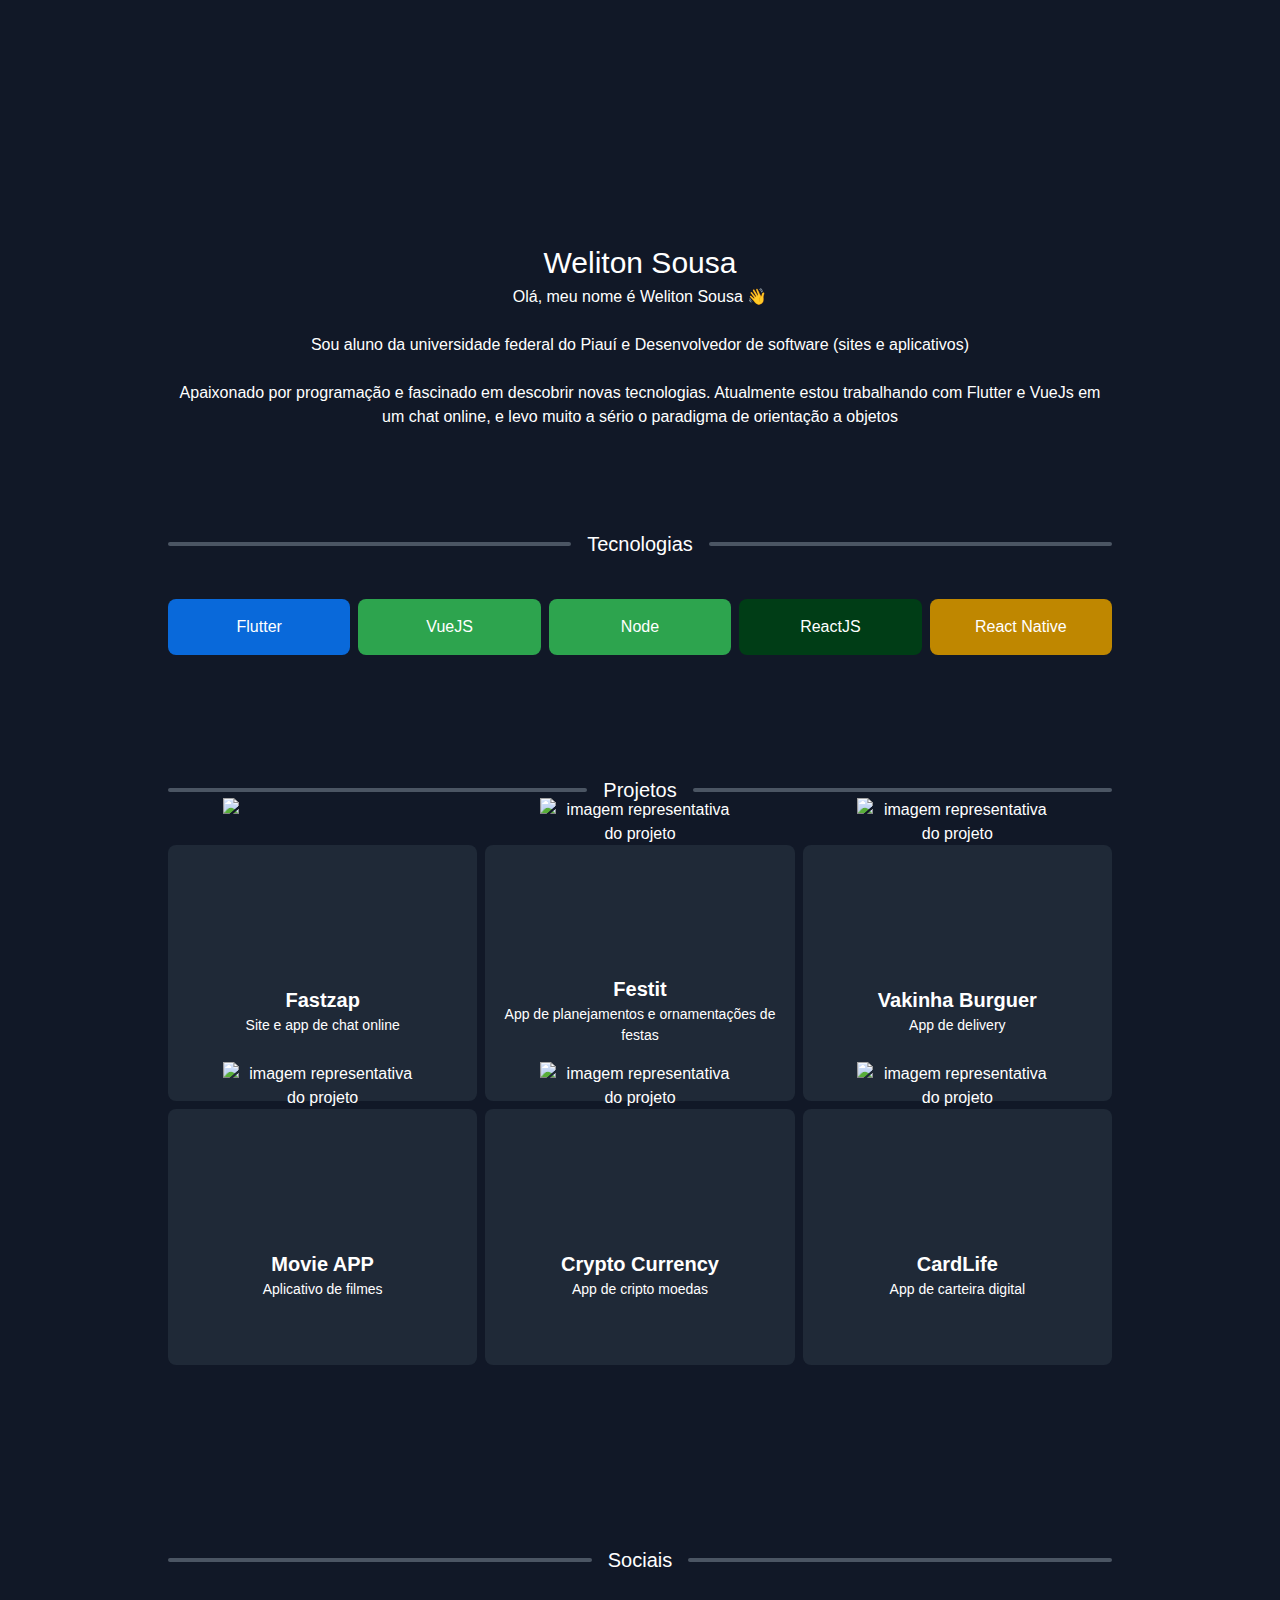
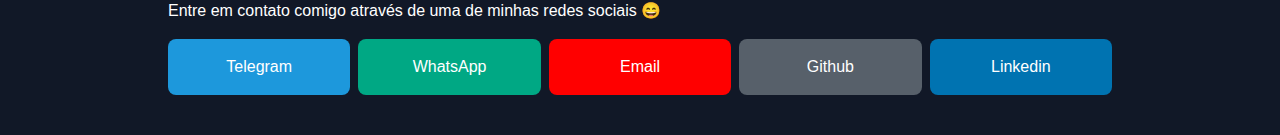
==== commit b7102bd7: "absolute style reference" ====
--- a/index.html
+++ b/index.html
@@ -1 +1 @@
-<!DOCTYPE html><html><head><meta charSet="utf-8"/><meta name="viewport" content="width=device-width"/><title>Weliton Sousa</title><meta name="description" content="Weliton Sousa - portfolio"/><link rel="icon" href="/favicon.ico"/><link rel="preload" as="image" href="https://github.com/welitonsousa.png"/><meta name="next-head-count" content="6"/><link rel="preconnect" href="https://fonts.googleapis.com"/><link rel="preconnect" href="https://fonts.gstatic.com" crossorigin=""/><link rel="preconnect" href="https://fonts.gstatic.com" crossorigin /><link rel="preload" href="/_next/static/css/ae3a7ccf3f32e01c.css" as="style"/><link rel="stylesheet" href="/_next/static/css/ae3a7ccf3f32e01c.css" data-n-g=""/><noscript data-n-css=""></noscript><script defer="" nomodule="" src="/_next/static/chunks/polyfills-c67a75d1b6f99dc8.js"></script><script src="/_next/static/chunks/webpack-2369ea09e775031e.js" defer=""></script><script src="/_next/static/chunks/framework-ffee79c6390da51e.js" defer=""></script><script src="/_next/static/chunks/main-10e5126e293698aa.js" defer=""></script><script src="/_next/static/chunks/pages/_app-9a322788838d346c.js" defer=""></script><script src="/_next/static/chunks/pages/index-710377d328550255.js" defer=""></script><script src="/_next/static/9Dn_-s3OClvknOePBqehB/_buildManifest.js" defer=""></script><script src="/_next/static/9Dn_-s3OClvknOePBqehB/_ssgManifest.js" defer=""></script><style data-href="https://fonts.googleapis.com/css2?family=Comfortaa:wght@300;400;500;600;700&display=swap">@font-face{font-family:'Comfortaa';font-style:normal;font-weight:300;font-display:swap;src:url(https://fonts.gstatic.com/s/comfortaa/v40/1Pt_g8LJRfWJmhDAuUsSQamb1W0lwk4S4TbMPrc.woff) format('woff')}@font-face{font-family:'Comfortaa';font-style:normal;font-weight:400;font-display:swap;src:url(https://fonts.gstatic.com/s/comfortaa/v40/1Pt_g8LJRfWJmhDAuUsSQamb1W0lwk4S4WjMPrc.woff) format('woff')}@font-face{font-family:'Comfortaa';font-style:normal;font-weight:500;font-display:swap;src:url(https://fonts.gstatic.com/s/comfortaa/v40/1Pt_g8LJRfWJmhDAuUsSQamb1W0lwk4S4VrMPrc.woff) format('woff')}@font-face{font-family:'Comfortaa';font-style:normal;font-weight:600;font-display:swap;src:url(https://fonts.gstatic.com/s/comfortaa/v40/1Pt_g8LJRfWJmhDAuUsSQamb1W0lwk4S4bbLPrc.woff) format('woff')}@font-face{font-family:'Comfortaa';font-style:normal;font-weight:700;font-display:swap;src:url(https://fonts.gstatic.com/s/comfortaa/v40/1Pt_g8LJRfWJmhDAuUsSQamb1W0lwk4S4Y_LPrc.woff) format('woff')}@font-face{font-family:'Comfortaa';font-style:normal;font-weight:300;font-display:swap;src:url(https://fonts.gstatic.com/s/comfortaa/v40/1Ptsg8LJRfWJmhDAuUs4QIFqL_KWxWMT.woff2) format('woff2');unicode-range:U+0460-052F,U+1C80-1C88,U+20B4,U+2DE0-2DFF,U+A640-A69F,U+FE2E-FE2F}@font-face{font-family:'Comfortaa';font-style:normal;font-weight:300;font-display:swap;src:url(https://fonts.gstatic.com/s/comfortaa/v40/1Ptsg8LJRfWJmhDAuUs4SYFqL_KWxWMT.woff2) format('woff2');unicode-range:U+0301,U+0400-045F,U+0490-0491,U+04B0-04B1,U+2116}@font-face{font-family:'Comfortaa';font-style:normal;font-weight:300;font-display:swap;src:url(https://fonts.gstatic.com/s/comfortaa/v40/1Ptsg8LJRfWJmhDAuUs4ToFqL_KWxWMT.woff2) format('woff2');unicode-range:U+0370-03FF}@font-face{font-family:'Comfortaa';font-style:normal;font-weight:300;font-display:swap;src:url(https://fonts.gstatic.com/s/comfortaa/v40/1Ptsg8LJRfWJmhDAuUs4QoFqL_KWxWMT.woff2) format('woff2');unicode-range:U+0102-0103,U+0110-0111,U+0128-0129,U+0168-0169,U+01A0-01A1,U+01AF-01B0,U+1EA0-1EF9,U+20AB}@font-face{font-family:'Comfortaa';font-style:normal;font-weight:300;font-display:swap;src:url(https://fonts.gstatic.com/s/comfortaa/v40/1Ptsg8LJRfWJmhDAuUs4Q4FqL_KWxWMT.woff2) format('woff2');unicode-range:U+0100-024F,U+0259,U+1E00-1EFF,U+2020,U+20A0-20AB,U+20AD-20CF,U+2113,U+2C60-2C7F,U+A720-A7FF}@font-face{font-family:'Comfortaa';font-style:normal;font-weight:300;font-display:swap;src:url(https://fonts.gstatic.com/s/comfortaa/v40/1Ptsg8LJRfWJmhDAuUs4TYFqL_KWxQ.woff2) format('woff2');unicode-range:U+0000-00FF,U+0131,U+0152-0153,U+02BB-02BC,U+02C6,U+02DA,U+02DC,U+2000-206F,U+2074,U+20AC,U+2122,U+2191,U+2193,U+2212,U+2215,U+FEFF,U+FFFD}@font-face{font-family:'Comfortaa';font-style:normal;font-weight:400;font-display:swap;src:url(https://fonts.gstatic.com/s/comfortaa/v40/1Ptsg8LJRfWJmhDAuUs4QIFqL_KWxWMT.woff2) format('woff2');unicode-range:U+0460-052F,U+1C80-1C88,U+20B4,U+2DE0-2DFF,U+A640-A69F,U+FE2E-FE2F}@font-face{font-family:'Comfortaa';font-style:normal;font-weight:400;font-display:swap;src:url(https://fonts.gstatic.com/s/comfortaa/v40/1Ptsg8LJRfWJmhDAuUs4SYFqL_KWxWMT.woff2) format('woff2');unicode-range:U+0301,U+0400-045F,U+0490-0491,U+04B0-04B1,U+2116}@font-face{font-family:'Comfortaa';font-style:normal;font-weight:400;font-display:swap;src:url(https://fonts.gstatic.com/s/comfortaa/v40/1Ptsg8LJRfWJmhDAuUs4ToFqL_KWxWMT.woff2) format('woff2');unicode-range:U+0370-03FF}@font-face{font-family:'Comfortaa';font-style:normal;font-weight:400;font-display:swap;src:url(https://fonts.gstatic.com/s/comfortaa/v40/1Ptsg8LJRfWJmhDAuUs4QoFqL_KWxWMT.woff2) format('woff2');unicode-range:U+0102-0103,U+0110-0111,U+0128-0129,U+0168-0169,U+01A0-01A1,U+01AF-01B0,U+1EA0-1EF9,U+20AB}@font-face{font-family:'Comfortaa';font-style:normal;font-weight:400;font-display:swap;src:url(https://fonts.gstatic.com/s/comfortaa/v40/1Ptsg8LJRfWJmhDAuUs4Q4FqL_KWxWMT.woff2) format('woff2');unicode-range:U+0100-024F,U+0259,U+1E00-1EFF,U+2020,U+20A0-20AB,U+20AD-20CF,U+2113,U+2C60-2C7F,U+A720-A7FF}@font-face{font-family:'Comfortaa';font-style:normal;font-weight:400;font-display:swap;src:url(https://fonts.gstatic.com/s/comfortaa/v40/1Ptsg8LJRfWJmhDAuUs4TYFqL_KWxQ.woff2) format('woff2');unicode-range:U+0000-00FF,U+0131,U+0152-0153,U+02BB-02BC,U+02C6,U+02DA,U+02DC,U+2000-206F,U+2074,U+20AC,U+2122,U+2191,U+2193,U+2212,U+2215,U+FEFF,U+FFFD}@font-face{font-family:'Comfortaa';font-style:normal;font-weight:500;font-display:swap;src:url(https://fonts.gstatic.com/s/comfortaa/v40/1Ptsg8LJRfWJmhDAuUs4QIFqL_KWxWMT.woff2) format('woff2');unicode-range:U+0460-052F,U+1C80-1C88,U+20B4,U+2DE0-2DFF,U+A640-A69F,U+FE2E-FE2F}@font-face{font-family:'Comfortaa';font-style:normal;font-weight:500;font-display:swap;src:url(https://fonts.gstatic.com/s/comfortaa/v40/1Ptsg8LJRfWJmhDAuUs4SYFqL_KWxWMT.woff2) format('woff2');unicode-range:U+0301,U+0400-045F,U+0490-0491,U+04B0-04B1,U+2116}@font-face{font-family:'Comfortaa';font-style:normal;font-weight:500;font-display:swap;src:url(https://fonts.gstatic.com/s/comfortaa/v40/1Ptsg8LJRfWJmhDAuUs4ToFqL_KWxWMT.woff2) format('woff2');unicode-range:U+0370-03FF}@font-face{font-family:'Comfortaa';font-style:normal;font-weight:500;font-display:swap;src:url(https://fonts.gstatic.com/s/comfortaa/v40/1Ptsg8LJRfWJmhDAuUs4QoFqL_KWxWMT.woff2) format('woff2');unicode-range:U+0102-0103,U+0110-0111,U+0128-0129,U+0168-0169,U+01A0-01A1,U+01AF-01B0,U+1EA0-1EF9,U+20AB}@font-face{font-family:'Comfortaa';font-style:normal;font-weight:500;font-display:swap;src:url(https://fonts.gstatic.com/s/comfortaa/v40/1Ptsg8LJRfWJmhDAuUs4Q4FqL_KWxWMT.woff2) format('woff2');unicode-range:U+0100-024F,U+0259,U+1E00-1EFF,U+2020,U+20A0-20AB,U+20AD-20CF,U+2113,U+2C60-2C7F,U+A720-A7FF}@font-face{font-family:'Comfortaa';font-style:normal;font-weight:500;font-display:swap;src:url(https://fonts.gstatic.com/s/comfortaa/v40/1Ptsg8LJRfWJmhDAuUs4TYFqL_KWxQ.woff2) format('woff2');unicode-range:U+0000-00FF,U+0131,U+0152-0153,U+02BB-02BC,U+02C6,U+02DA,U+02DC,U+2000-206F,U+2074,U+20AC,U+2122,U+2191,U+2193,U+2212,U+2215,U+FEFF,U+FFFD}@font-face{font-family:'Comfortaa';font-style:normal;font-weight:600;font-display:swap;src:url(https://fonts.gstatic.com/s/comfortaa/v40/1Ptsg8LJRfWJmhDAuUs4QIFqL_KWxWMT.woff2) format('woff2');unicode-range:U+0460-052F,U+1C80-1C88,U+20B4,U+2DE0-2DFF,U+A640-A69F,U+FE2E-FE2F}@font-face{font-family:'Comfortaa';font-style:normal;font-weight:600;font-display:swap;src:url(https://fonts.gstatic.com/s/comfortaa/v40/1Ptsg8LJRfWJmhDAuUs4SYFqL_KWxWMT.woff2) format('woff2');unicode-range:U+0301,U+0400-045F,U+0490-0491,U+04B0-04B1,U+2116}@font-face{font-family:'Comfortaa';font-style:normal;font-weight:600;font-display:swap;src:url(https://fonts.gstatic.com/s/comfortaa/v40/1Ptsg8LJRfWJmhDAuUs4ToFqL_KWxWMT.woff2) format('woff2');unicode-range:U+0370-03FF}@font-face{font-family:'Comfortaa';font-style:normal;font-weight:600;font-display:swap;src:url(https://fonts.gstatic.com/s/comfortaa/v40/1Ptsg8LJRfWJmhDAuUs4QoFqL_KWxWMT.woff2) format('woff2');unicode-range:U+0102-0103,U+0110-0111,U+0128-0129,U+0168-0169,U+01A0-01A1,U+01AF-01B0,U+1EA0-1EF9,U+20AB}@font-face{font-family:'Comfortaa';font-style:normal;font-weight:600;font-display:swap;src:url(https://fonts.gstatic.com/s/comfortaa/v40/1Ptsg8LJRfWJmhDAuUs4Q4FqL_KWxWMT.woff2) format('woff2');unicode-range:U+0100-024F,U+0259,U+1E00-1EFF,U+2020,U+20A0-20AB,U+20AD-20CF,U+2113,U+2C60-2C7F,U+A720-A7FF}@font-face{font-family:'Comfortaa';font-style:normal;font-weight:600;font-display:swap;src:url(https://fonts.gstatic.com/s/comfortaa/v40/1Ptsg8LJRfWJmhDAuUs4TYFqL_KWxQ.woff2) format('woff2');unicode-range:U+0000-00FF,U+0131,U+0152-0153,U+02BB-02BC,U+02C6,U+02DA,U+02DC,U+2000-206F,U+2074,U+20AC,U+2122,U+2191,U+2193,U+2212,U+2215,U+FEFF,U+FFFD}@font-face{font-family:'Comfortaa';font-style:normal;font-weight:700;font-display:swap;src:url(https://fonts.gstatic.com/s/comfortaa/v40/1Ptsg8LJRfWJmhDAuUs4QIFqL_KWxWMT.woff2) format('woff2');unicode-range:U+0460-052F,U+1C80-1C88,U+20B4,U+2DE0-2DFF,U+A640-A69F,U+FE2E-FE2F}@font-face{font-family:'Comfortaa';font-style:normal;font-weight:700;font-display:swap;src:url(https://fonts.gstatic.com/s/comfortaa/v40/1Ptsg8LJRfWJmhDAuUs4SYFqL_KWxWMT.woff2) format('woff2');unicode-range:U+0301,U+0400-045F,U+0490-0491,U+04B0-04B1,U+2116}@font-face{font-family:'Comfortaa';font-style:normal;font-weight:700;font-display:swap;src:url(https://fonts.gstatic.com/s/comfortaa/v40/1Ptsg8LJRfWJmhDAuUs4ToFqL_KWxWMT.woff2) format('woff2');unicode-range:U+0370-03FF}@font-face{font-family:'Comfortaa';font-style:normal;font-weight:700;font-display:swap;src:url(https://fonts.gstatic.com/s/comfortaa/v40/1Ptsg8LJRfWJmhDAuUs4QoFqL_KWxWMT.woff2) format('woff2');unicode-range:U+0102-0103,U+0110-0111,U+0128-0129,U+0168-0169,U+01A0-01A1,U+01AF-01B0,U+1EA0-1EF9,U+20AB}@font-face{font-family:'Comfortaa';font-style:normal;font-weight:700;font-display:swap;src:url(https://fonts.gstatic.com/s/comfortaa/v40/1Ptsg8LJRfWJmhDAuUs4Q4FqL_KWxWMT.woff2) format('woff2');unicode-range:U+0100-024F,U+0259,U+1E00-1EFF,U+2020,U+20A0-20AB,U+20AD-20CF,U+2113,U+2C60-2C7F,U+A720-A7FF}@font-face{font-family:'Comfortaa';font-style:normal;font-weight:700;font-display:swap;src:url(https://fonts.gstatic.com/s/comfortaa/v40/1Ptsg8LJRfWJmhDAuUs4TYFqL_KWxQ.woff2) format('woff2');unicode-range:U+0000-00FF,U+0131,U+0152-0153,U+02BB-02BC,U+02C6,U+02DA,U+02DC,U+2000-206F,U+2074,U+20AC,U+2122,U+2191,U+2193,U+2212,U+2215,U+FEFF,U+FFFD}</style></head><body class="bg-gray-900 text-white"><div id="__next"><div class="flex row justify-center"><div class="p-10 max-w-5xl "><main><div class="grid justify-items-center"><img alt="foto do github de weliton sousa" src="https://github.com/welitonsousa.png" width="200" height="200" decoding="async" data-nimg="1" class="rounded-full" style="color:transparent"/><h1 class="text-center text-[30px]">Weliton Sousa</h1><div class="text-center leading-6"><h2>Olá, meu nome é Weliton Sousa 👋</h2><br/><p> Sou aluno da universidade federal do Piauí e Desenvolvedor de software (sites e aplicativos)</p><br/><p>Apaixonado por programação e fascinado em descobrir novas tecnologias. Atualmente estou trabalhando com Flutter e VueJs em um chat online, e levo muito a sério o paradigma de orientação a objetos</p></div></div></main><section class="divide-red-100 py-5"><div class="flex row pt-20 pb-6"><div class="h-1 rounded-lg w-full bg-gray-600 self-center"></div><p class="px-4 text-[20px]">Tecnologias</p><div class="h-1 rounded-lg w-full bg-gray-600 self-center"></div></div><div class="grid max-sm:grid-cols-2 max-md:grid-cols-3 grid-cols-5 justify-items-center pt-4 gap-2"><div style="background:#0969da" class="rounded-lg py-4 w-full text-center cursor-pointer">Flutter</div><div style="background:#2da44e" class="rounded-lg py-4 w-full text-center cursor-pointer">VueJS</div><div style="background:#2da44e" class="rounded-lg py-4 w-full text-center cursor-pointer">Node</div><div style="background:#003d16" class="rounded-lg py-4 w-full text-center cursor-pointer">ReactJS</div><div style="background:#bf8700" class="rounded-lg py-4 w-full text-center cursor-pointer">React Native</div></div></section><section class="divide-red-100 py-5"><div class="flex row pt-20 pb-6"><div class="h-1 rounded-lg w-full bg-gray-600 self-center"></div><p class="px-4 text-[20px]">Projetos</p><div class="h-1 rounded-lg w-full bg-gray-600 self-center"></div></div><div class="grid max-sm:grid-cols-1 max-md:grid-cols-2 grid-cols-3 justify-items-center pt-4 gap-2"><div class="text-center bg-gray-800 rounded-lg w-full p-4 h-64 cursor-pointer"><div class="h-1/3 flex justify-center"><img alt="imagem representativa do projeto" src="https://www.fastzap.chat/wp-content/uploads/2021/10/image002-768x199.png" width="200" height="200" decoding="async" data-nimg="1" class="self-center" loading="lazy" style="color:transparent"/></div><div class="flex flex-col h-2/3 justify-center"><span class="font-bold text-[20px]">Fastzap</span><span class="text-[14px]">Site e app de chat online</span></div></div><div class="text-center bg-gray-800 rounded-lg w-full p-4 h-64 cursor-pointer"><div class="h-1/3 flex justify-center"><img alt="imagem representativa do projeto" src="https://static.wixstatic.com/media/feafcb_4354ec3d4e584aafa9ad0e3e022f26a3~mv2.png/v1/fill/w_140,h_45,al_c,q_85,usm_0.66_1.00_0.01/Logo-Topo-img-3875382-20210306223340.webp" width="200" height="200" decoding="async" data-nimg="1" class="self-center" loading="lazy" style="color:transparent"/></div><div class="flex flex-col h-2/3 justify-center"><span class="font-bold text-[20px]">Festit</span><span class="text-[14px]">App de planejamentos e ornamentações de festas</span></div></div><div class="text-center bg-gray-800 rounded-lg w-full p-4 h-64 cursor-pointer"><div class="h-1/3 flex justify-center"><img alt="imagem representativa do projeto" src="https://github.com/welitonsousa/vakinha_burguer/blob/main/assets/images/logo.png?raw=true" width="200" height="200" decoding="async" data-nimg="1" class="self-center" loading="lazy" style="color:transparent"/></div><div class="flex flex-col h-2/3 justify-center"><span class="font-bold text-[20px]">Vakinha Burguer</span><span class="text-[14px]">App de delivery</span></div></div><div class="text-center bg-gray-800 rounded-lg w-full p-4 h-64 cursor-pointer"><div class="h-1/3 flex justify-center"><img alt="imagem representativa do projeto" src="https://github.com/welitonsousa/movie_app/raw/main/assets/images/logo-dark.png" width="200" height="200" decoding="async" data-nimg="1" class="self-center" loading="lazy" style="color:transparent"/></div><div class="flex flex-col h-2/3 justify-center"><span class="font-bold text-[20px]">Movie APP</span><span class="text-[14px]">Aplicativo de filmes</span></div></div><div class="text-center bg-gray-800 rounded-lg w-full p-4 h-64 cursor-pointer"><div class="h-1/3 flex justify-center"><img alt="imagem representativa do projeto" src="https://github.com/welitonsousa/cripto_currency/blob/main/assets/logo.png?raw=true" width="200" height="200" decoding="async" data-nimg="1" class="self-center" loading="lazy" style="color:transparent"/></div><div class="flex flex-col h-2/3 justify-center"><span class="font-bold text-[20px]">Crypto Currency</span><span class="text-[14px]">App de cripto moedas</span></div></div><div class="text-center bg-gray-800 rounded-lg w-full p-4 h-64 cursor-pointer"><div class="h-1/3 flex justify-center"><img alt="imagem representativa do projeto" src="https://cardlife.com.br/wp-content/uploads/2021/01/brand.png" width="200" height="200" decoding="async" data-nimg="1" class="self-center" loading="lazy" style="color:transparent"/></div><div class="flex flex-col h-2/3 justify-center"><span class="font-bold text-[20px]">CardLife</span><span class="text-[14px]">App de carteira digital</span></div></div></div></section><footer class="pt-20"><div class="flex row pt-20 pb-6"><div class="h-1 rounded-lg w-full bg-gray-600 self-center"></div><p class="px-4 text-[20px]">Sociais</p><div class="h-1 rounded-lg w-full bg-gray-600 self-center"></div></div><span>Entre em contato comigo através de uma de minhas redes sociais 😄</span><div class="grid max-sm:grid-cols-2 max-md:grid-cols-3 grid-cols-5 justify-items-center pt-4 gap-2"><div style="background:#1d98dc" class="rounded-lg py-4 w-full text-center cursor-pointer">Telegram</div><div style="background:#00a884" class="rounded-lg py-4 w-full text-center cursor-pointer">WhatsApp</div><div style="background:red" class="rounded-lg py-4 w-full text-center cursor-pointer">Email</div><div style="background:#57606a" class="rounded-lg py-4 w-full text-center cursor-pointer">Github</div><div style="background:#0073b1" class="rounded-lg py-4 w-full text-center cursor-pointer">Linkedin</div></div></footer></div></div><div class="Toastify"></div></div><script id="__NEXT_DATA__" type="application/json">{"props":{"pageProps":{"image":"https://avatars.githubusercontent.com/u/64853142?v=4","name":"Weliton Sousa","social":[{"name":"Telegram","link":"https://t.me/welitonsousa","bg":"#1d98dc"},{"name":"WhatsApp","link":"http://my-whats.com/4a9120d60d","bg":"#00a884"},{"name":"Email","link":"welitonubuntu@gmail.com","bg":"red"},{"name":"Github","link":"https://github.com/welitonsousa","bg":"#57606a"},{"name":"Linkedin","link":"https://www.linkedin.com/in/weliton-sousa-330a29190/","bg":"#0073b1"}],"description":["Olá, meu nome é Weliton Sousa 👋","Sou aluno da universidade federal do Piauí e Desenvolvedor de software (sites e aplicativos)","Apaixonado por programação e fascinado em descobrir novas tecnologias. Atualmente estou trabalhando com Flutter e VueJs em um chat online, e levo muito a sério o paradigma de orientação a objetos"],"tecs":[{"name":"Flutter","bg":"#0969da"},{"name":"VueJS","bg":"#2da44e"},{"name":"Node","bg":"#2da44e"},{"name":"ReactJS","bg":"#003d16"},{"name":"React Native","bg":"#bf8700"}],"projects":[{"name":"Fastzap","small":"Site e app de chat online","description":"Site a aplicativo de chat online que consome a api do Whatsapp para envio e recebimento de mensagens em tempo real. O foco deste app é oferecer uma solução boa para empresas que trabalham com SAC (Sistema de Atendimento ao Cliente) via Whatsapp.","image":"https://www.fastzap.chat/wp-content/uploads/2021/10/image002-768x199.png","link":"https://play.google.com/store/apps/details?id=app.fastzap.chat","screenshots":["https://gitlab.com/welitonsousa/images/-/raw/main/screenshots/fastzap/login.png","https://gitlab.com/welitonsousa/images/-/raw/main/screenshots/fastzap/home.png","https://gitlab.com/welitonsousa/images/-/raw/main/screenshots/fastzap/drawer.png","https://gitlab.com/welitonsousa/images/-/raw/main/screenshots/fastzap/chat.png","https://gitlab.com/welitonsousa/images/-/raw/main/screenshots/fastzap/chat_opt.png"]},{"name":"Festit","small":"App de planejamentos e ornamentações de festas","description":"Aplicativo com foco na gestão e planejamento de festas, com a possibilidade de criar convites, calcular gastos, gerenciar convidados entre outras funcionalidades.","image":"https://static.wixstatic.com/media/feafcb_4354ec3d4e584aafa9ad0e3e022f26a3~mv2.png/v1/fill/w_140,h_45,al_c,q_85,usm_0.66_1.00_0.01/Logo-Topo-img-3875382-20210306223340.webp","link":"https://play.google.com/store/apps/details?id=br.com.festit.app","screenshots":["https://play-lh.googleusercontent.com/tW2ujiWk3jVLgjb2sEtUkp_lUXPhY44SyWsPpOBjpqwh_r9OxGs3VuY9H1jkCU6uKNju=w2880-h1422-rw"]},{"name":"Vakinha Burguer","small":"App de delivery","description":"Aplicativo de delivery desenvolvido para aprendizado de arquitetura limpa junto com o GETX, um poderoso sistema de injeção de dependências","image":"https://github.com/welitonsousa/vakinha_burguer/blob/main/assets/images/logo.png?raw=true","link":"https://github.com/welitonsousa/vakinha_burguer","screenshots":["https://github.com/welitonsousa/vakinha_burguer/raw/main/assets/screenshots/splash.png","https://github.com/welitonsousa/vakinha_burguer/raw/main/assets/screenshots/products.png","https://github.com/welitonsousa/vakinha_burguer/raw/main/assets/screenshots/product.png","https://github.com/welitonsousa/vakinha_burguer/raw/main/assets/screenshots/confirmation.png"]},{"name":"Movie APP","small":"Aplicativo de filmes","description":"Movie APP é um aplicativo que soluciona o problema de quem não consegue encontrar nada para assistir.","image":"https://github.com/welitonsousa/movie_app/raw/main/assets/images/logo-dark.png","link":"https://github.com/welitonsousa/movie_app","screenshots":["https://github.com/welitonsousa/movie_app/raw/main/assets/screenshots/home.png","https://github.com/welitonsousa/movie_app/raw/main/assets/screenshots/detail.png","https://github.com/welitonsousa/movie_app/raw/main/assets/screenshots/similares.png","https://github.com/welitonsousa/movie_app/raw/main/assets/screenshots/genre.png","https://github.com/welitonsousa/movie_app/raw/main/assets/screenshots/favorites.png","https://github.com/welitonsousa/movie_app/raw/main/assets/screenshots/search.png"]},{"name":"Crypto Currency","small":"App de cripto moedas","description":"Aplicativo capaz de listar as cripto moedas mais valorizadas no mercado. Este app foi desenvolvido utilizando GETX","image":"https://github.com/welitonsousa/cripto_currency/blob/main/assets/logo.png?raw=true","link":"https://github.com/welitonsousa/cripto_currency","screenshots":["https://github.com/welitonsousa/cripto_currency/blob/main/assets/screenshots/home.png?raw=true"]},{"name":"CardLife","small":"App de carteira digital","description":"Aplicativo de carteira digital, focada no âmbito hospitalar, para agendamentos e pagamentos de consultas.","image":"https://cardlife.com.br/wp-content/uploads/2021/01/brand.png","link":"https://cardlife.com.br/","screenshots":[]}]},"__N_SSG":true},"page":"/","query":{},"buildId":"9Dn_-s3OClvknOePBqehB","isFallback":false,"gsp":true,"scriptLoader":[]}</script></body></html>+<!DOCTYPE html><html><head><meta charSet="utf-8"/><meta name="viewport" content="width=device-width"/><title>Weliton Sousa</title><meta name="description" content="Weliton Sousa - portfolio"/><link rel="icon" href="/favicon.ico"/><link rel="preload" as="image" href="https://github.com/welitonsousa.png"/><meta name="next-head-count" content="6"/><link rel="preconnect" href="https://fonts.googleapis.com"/><link rel="preconnect" href="https://fonts.gstatic.com" crossorigin=""/><link rel="preconnect" href="https://fonts.gstatic.com" crossorigin /><link rel="preload" href="/_next/static/css/ae3a7ccf3f32e01c.css" as="style"/><link rel="stylesheet" href="/_next/static/css/ae3a7ccf3f32e01c.css" data-n-g=""/><noscript data-n-css=""></noscript><script defer="" nomodule="" src="/_next/static/chunks/polyfills-c67a75d1b6f99dc8.js"></script><script src="/_next/static/chunks/webpack-2369ea09e775031e.js" defer=""></script><script src="/_next/static/chunks/framework-ffee79c6390da51e.js" defer=""></script><script src="/_next/static/chunks/main-10e5126e293698aa.js" defer=""></script><script src="/_next/static/chunks/pages/_app-9a322788838d346c.js" defer=""></script><script src="/_next/static/chunks/pages/index-710377d328550255.js" defer=""></script><script src="/_next/static/KbW65IVrPbe1nsBiS0NhH/_buildManifest.js" defer=""></script><script src="/_next/static/KbW65IVrPbe1nsBiS0NhH/_ssgManifest.js" defer=""></script><style data-href="https://fonts.googleapis.com/css2?family=Comfortaa:wght@300;400;500;600;700&display=swap">@font-face{font-family:'Comfortaa';font-style:normal;font-weight:300;font-display:swap;src:url(https://fonts.gstatic.com/s/comfortaa/v40/1Pt_g8LJRfWJmhDAuUsSQamb1W0lwk4S4TbMPrc.woff) format('woff')}@font-face{font-family:'Comfortaa';font-style:normal;font-weight:400;font-display:swap;src:url(https://fonts.gstatic.com/s/comfortaa/v40/1Pt_g8LJRfWJmhDAuUsSQamb1W0lwk4S4WjMPrc.woff) format('woff')}@font-face{font-family:'Comfortaa';font-style:normal;font-weight:500;font-display:swap;src:url(https://fonts.gstatic.com/s/comfortaa/v40/1Pt_g8LJRfWJmhDAuUsSQamb1W0lwk4S4VrMPrc.woff) format('woff')}@font-face{font-family:'Comfortaa';font-style:normal;font-weight:600;font-display:swap;src:url(https://fonts.gstatic.com/s/comfortaa/v40/1Pt_g8LJRfWJmhDAuUsSQamb1W0lwk4S4bbLPrc.woff) format('woff')}@font-face{font-family:'Comfortaa';font-style:normal;font-weight:700;font-display:swap;src:url(https://fonts.gstatic.com/s/comfortaa/v40/1Pt_g8LJRfWJmhDAuUsSQamb1W0lwk4S4Y_LPrc.woff) format('woff')}@font-face{font-family:'Comfortaa';font-style:normal;font-weight:300;font-display:swap;src:url(https://fonts.gstatic.com/s/comfortaa/v40/1Ptsg8LJRfWJmhDAuUs4QIFqL_KWxWMT.woff2) format('woff2');unicode-range:U+0460-052F,U+1C80-1C88,U+20B4,U+2DE0-2DFF,U+A640-A69F,U+FE2E-FE2F}@font-face{font-family:'Comfortaa';font-style:normal;font-weight:300;font-display:swap;src:url(https://fonts.gstatic.com/s/comfortaa/v40/1Ptsg8LJRfWJmhDAuUs4SYFqL_KWxWMT.woff2) format('woff2');unicode-range:U+0301,U+0400-045F,U+0490-0491,U+04B0-04B1,U+2116}@font-face{font-family:'Comfortaa';font-style:normal;font-weight:300;font-display:swap;src:url(https://fonts.gstatic.com/s/comfortaa/v40/1Ptsg8LJRfWJmhDAuUs4ToFqL_KWxWMT.woff2) format('woff2');unicode-range:U+0370-03FF}@font-face{font-family:'Comfortaa';font-style:normal;font-weight:300;font-display:swap;src:url(https://fonts.gstatic.com/s/comfortaa/v40/1Ptsg8LJRfWJmhDAuUs4QoFqL_KWxWMT.woff2) format('woff2');unicode-range:U+0102-0103,U+0110-0111,U+0128-0129,U+0168-0169,U+01A0-01A1,U+01AF-01B0,U+1EA0-1EF9,U+20AB}@font-face{font-family:'Comfortaa';font-style:normal;font-weight:300;font-display:swap;src:url(https://fonts.gstatic.com/s/comfortaa/v40/1Ptsg8LJRfWJmhDAuUs4Q4FqL_KWxWMT.woff2) format('woff2');unicode-range:U+0100-024F,U+0259,U+1E00-1EFF,U+2020,U+20A0-20AB,U+20AD-20CF,U+2113,U+2C60-2C7F,U+A720-A7FF}@font-face{font-family:'Comfortaa';font-style:normal;font-weight:300;font-display:swap;src:url(https://fonts.gstatic.com/s/comfortaa/v40/1Ptsg8LJRfWJmhDAuUs4TYFqL_KWxQ.woff2) format('woff2');unicode-range:U+0000-00FF,U+0131,U+0152-0153,U+02BB-02BC,U+02C6,U+02DA,U+02DC,U+2000-206F,U+2074,U+20AC,U+2122,U+2191,U+2193,U+2212,U+2215,U+FEFF,U+FFFD}@font-face{font-family:'Comfortaa';font-style:normal;font-weight:400;font-display:swap;src:url(https://fonts.gstatic.com/s/comfortaa/v40/1Ptsg8LJRfWJmhDAuUs4QIFqL_KWxWMT.woff2) format('woff2');unicode-range:U+0460-052F,U+1C80-1C88,U+20B4,U+2DE0-2DFF,U+A640-A69F,U+FE2E-FE2F}@font-face{font-family:'Comfortaa';font-style:normal;font-weight:400;font-display:swap;src:url(https://fonts.gstatic.com/s/comfortaa/v40/1Ptsg8LJRfWJmhDAuUs4SYFqL_KWxWMT.woff2) format('woff2');unicode-range:U+0301,U+0400-045F,U+0490-0491,U+04B0-04B1,U+2116}@font-face{font-family:'Comfortaa';font-style:normal;font-weight:400;font-display:swap;src:url(https://fonts.gstatic.com/s/comfortaa/v40/1Ptsg8LJRfWJmhDAuUs4ToFqL_KWxWMT.woff2) format('woff2');unicode-range:U+0370-03FF}@font-face{font-family:'Comfortaa';font-style:normal;font-weight:400;font-display:swap;src:url(https://fonts.gstatic.com/s/comfortaa/v40/1Ptsg8LJRfWJmhDAuUs4QoFqL_KWxWMT.woff2) format('woff2');unicode-range:U+0102-0103,U+0110-0111,U+0128-0129,U+0168-0169,U+01A0-01A1,U+01AF-01B0,U+1EA0-1EF9,U+20AB}@font-face{font-family:'Comfortaa';font-style:normal;font-weight:400;font-display:swap;src:url(https://fonts.gstatic.com/s/comfortaa/v40/1Ptsg8LJRfWJmhDAuUs4Q4FqL_KWxWMT.woff2) format('woff2');unicode-range:U+0100-024F,U+0259,U+1E00-1EFF,U+2020,U+20A0-20AB,U+20AD-20CF,U+2113,U+2C60-2C7F,U+A720-A7FF}@font-face{font-family:'Comfortaa';font-style:normal;font-weight:400;font-display:swap;src:url(https://fonts.gstatic.com/s/comfortaa/v40/1Ptsg8LJRfWJmhDAuUs4TYFqL_KWxQ.woff2) format('woff2');unicode-range:U+0000-00FF,U+0131,U+0152-0153,U+02BB-02BC,U+02C6,U+02DA,U+02DC,U+2000-206F,U+2074,U+20AC,U+2122,U+2191,U+2193,U+2212,U+2215,U+FEFF,U+FFFD}@font-face{font-family:'Comfortaa';font-style:normal;font-weight:500;font-display:swap;src:url(https://fonts.gstatic.com/s/comfortaa/v40/1Ptsg8LJRfWJmhDAuUs4QIFqL_KWxWMT.woff2) format('woff2');unicode-range:U+0460-052F,U+1C80-1C88,U+20B4,U+2DE0-2DFF,U+A640-A69F,U+FE2E-FE2F}@font-face{font-family:'Comfortaa';font-style:normal;font-weight:500;font-display:swap;src:url(https://fonts.gstatic.com/s/comfortaa/v40/1Ptsg8LJRfWJmhDAuUs4SYFqL_KWxWMT.woff2) format('woff2');unicode-range:U+0301,U+0400-045F,U+0490-0491,U+04B0-04B1,U+2116}@font-face{font-family:'Comfortaa';font-style:normal;font-weight:500;font-display:swap;src:url(https://fonts.gstatic.com/s/comfortaa/v40/1Ptsg8LJRfWJmhDAuUs4ToFqL_KWxWMT.woff2) format('woff2');unicode-range:U+0370-03FF}@font-face{font-family:'Comfortaa';font-style:normal;font-weight:500;font-display:swap;src:url(https://fonts.gstatic.com/s/comfortaa/v40/1Ptsg8LJRfWJmhDAuUs4QoFqL_KWxWMT.woff2) format('woff2');unicode-range:U+0102-0103,U+0110-0111,U+0128-0129,U+0168-0169,U+01A0-01A1,U+01AF-01B0,U+1EA0-1EF9,U+20AB}@font-face{font-family:'Comfortaa';font-style:normal;font-weight:500;font-display:swap;src:url(https://fonts.gstatic.com/s/comfortaa/v40/1Ptsg8LJRfWJmhDAuUs4Q4FqL_KWxWMT.woff2) format('woff2');unicode-range:U+0100-024F,U+0259,U+1E00-1EFF,U+2020,U+20A0-20AB,U+20AD-20CF,U+2113,U+2C60-2C7F,U+A720-A7FF}@font-face{font-family:'Comfortaa';font-style:normal;font-weight:500;font-display:swap;src:url(https://fonts.gstatic.com/s/comfortaa/v40/1Ptsg8LJRfWJmhDAuUs4TYFqL_KWxQ.woff2) format('woff2');unicode-range:U+0000-00FF,U+0131,U+0152-0153,U+02BB-02BC,U+02C6,U+02DA,U+02DC,U+2000-206F,U+2074,U+20AC,U+2122,U+2191,U+2193,U+2212,U+2215,U+FEFF,U+FFFD}@font-face{font-family:'Comfortaa';font-style:normal;font-weight:600;font-display:swap;src:url(https://fonts.gstatic.com/s/comfortaa/v40/1Ptsg8LJRfWJmhDAuUs4QIFqL_KWxWMT.woff2) format('woff2');unicode-range:U+0460-052F,U+1C80-1C88,U+20B4,U+2DE0-2DFF,U+A640-A69F,U+FE2E-FE2F}@font-face{font-family:'Comfortaa';font-style:normal;font-weight:600;font-display:swap;src:url(https://fonts.gstatic.com/s/comfortaa/v40/1Ptsg8LJRfWJmhDAuUs4SYFqL_KWxWMT.woff2) format('woff2');unicode-range:U+0301,U+0400-045F,U+0490-0491,U+04B0-04B1,U+2116}@font-face{font-family:'Comfortaa';font-style:normal;font-weight:600;font-display:swap;src:url(https://fonts.gstatic.com/s/comfortaa/v40/1Ptsg8LJRfWJmhDAuUs4ToFqL_KWxWMT.woff2) format('woff2');unicode-range:U+0370-03FF}@font-face{font-family:'Comfortaa';font-style:normal;font-weight:600;font-display:swap;src:url(https://fonts.gstatic.com/s/comfortaa/v40/1Ptsg8LJRfWJmhDAuUs4QoFqL_KWxWMT.woff2) format('woff2');unicode-range:U+0102-0103,U+0110-0111,U+0128-0129,U+0168-0169,U+01A0-01A1,U+01AF-01B0,U+1EA0-1EF9,U+20AB}@font-face{font-family:'Comfortaa';font-style:normal;font-weight:600;font-display:swap;src:url(https://fonts.gstatic.com/s/comfortaa/v40/1Ptsg8LJRfWJmhDAuUs4Q4FqL_KWxWMT.woff2) format('woff2');unicode-range:U+0100-024F,U+0259,U+1E00-1EFF,U+2020,U+20A0-20AB,U+20AD-20CF,U+2113,U+2C60-2C7F,U+A720-A7FF}@font-face{font-family:'Comfortaa';font-style:normal;font-weight:600;font-display:swap;src:url(https://fonts.gstatic.com/s/comfortaa/v40/1Ptsg8LJRfWJmhDAuUs4TYFqL_KWxQ.woff2) format('woff2');unicode-range:U+0000-00FF,U+0131,U+0152-0153,U+02BB-02BC,U+02C6,U+02DA,U+02DC,U+2000-206F,U+2074,U+20AC,U+2122,U+2191,U+2193,U+2212,U+2215,U+FEFF,U+FFFD}@font-face{font-family:'Comfortaa';font-style:normal;font-weight:700;font-display:swap;src:url(https://fonts.gstatic.com/s/comfortaa/v40/1Ptsg8LJRfWJmhDAuUs4QIFqL_KWxWMT.woff2) format('woff2');unicode-range:U+0460-052F,U+1C80-1C88,U+20B4,U+2DE0-2DFF,U+A640-A69F,U+FE2E-FE2F}@font-face{font-family:'Comfortaa';font-style:normal;font-weight:700;font-display:swap;src:url(https://fonts.gstatic.com/s/comfortaa/v40/1Ptsg8LJRfWJmhDAuUs4SYFqL_KWxWMT.woff2) format('woff2');unicode-range:U+0301,U+0400-045F,U+0490-0491,U+04B0-04B1,U+2116}@font-face{font-family:'Comfortaa';font-style:normal;font-weight:700;font-display:swap;src:url(https://fonts.gstatic.com/s/comfortaa/v40/1Ptsg8LJRfWJmhDAuUs4ToFqL_KWxWMT.woff2) format('woff2');unicode-range:U+0370-03FF}@font-face{font-family:'Comfortaa';font-style:normal;font-weight:700;font-display:swap;src:url(https://fonts.gstatic.com/s/comfortaa/v40/1Ptsg8LJRfWJmhDAuUs4QoFqL_KWxWMT.woff2) format('woff2');unicode-range:U+0102-0103,U+0110-0111,U+0128-0129,U+0168-0169,U+01A0-01A1,U+01AF-01B0,U+1EA0-1EF9,U+20AB}@font-face{font-family:'Comfortaa';font-style:normal;font-weight:700;font-display:swap;src:url(https://fonts.gstatic.com/s/comfortaa/v40/1Ptsg8LJRfWJmhDAuUs4Q4FqL_KWxWMT.woff2) format('woff2');unicode-range:U+0100-024F,U+0259,U+1E00-1EFF,U+2020,U+20A0-20AB,U+20AD-20CF,U+2113,U+2C60-2C7F,U+A720-A7FF}@font-face{font-family:'Comfortaa';font-style:normal;font-weight:700;font-display:swap;src:url(https://fonts.gstatic.com/s/comfortaa/v40/1Ptsg8LJRfWJmhDAuUs4TYFqL_KWxQ.woff2) format('woff2');unicode-range:U+0000-00FF,U+0131,U+0152-0153,U+02BB-02BC,U+02C6,U+02DA,U+02DC,U+2000-206F,U+2074,U+20AC,U+2122,U+2191,U+2193,U+2212,U+2215,U+FEFF,U+FFFD}</style></head><body class="bg-gray-900 text-white"><div id="__next"><div class="flex row justify-center"><div class="p-10 max-w-5xl "><main><div class="grid justify-items-center"><img alt="foto do github de weliton sousa" src="https://github.com/welitonsousa.png" width="200" height="200" decoding="async" data-nimg="1" class="rounded-full" style="color:transparent"/><h1 class="text-center text-[30px]">Weliton Sousa</h1><div class="text-center leading-6"><h2>Olá, meu nome é Weliton Sousa 👋</h2><br/><p> Sou aluno da universidade federal do Piauí e Desenvolvedor de software (sites e aplicativos)</p><br/><p>Apaixonado por programação e fascinado em descobrir novas tecnologias. Atualmente estou trabalhando com Flutter e VueJs em um chat online, e levo muito a sério o paradigma de orientação a objetos</p></div></div></main><section class="divide-red-100 py-5"><div class="flex row pt-20 pb-6"><div class="h-1 rounded-lg w-full bg-gray-600 self-center"></div><p class="px-4 text-[20px]">Tecnologias</p><div class="h-1 rounded-lg w-full bg-gray-600 self-center"></div></div><div class="grid max-sm:grid-cols-2 max-md:grid-cols-3 grid-cols-5 justify-items-center pt-4 gap-2"><div style="background:#0969da" class="rounded-lg py-4 w-full text-center cursor-pointer">Flutter</div><div style="background:#2da44e" class="rounded-lg py-4 w-full text-center cursor-pointer">VueJS</div><div style="background:#2da44e" class="rounded-lg py-4 w-full text-center cursor-pointer">Node</div><div style="background:#003d16" class="rounded-lg py-4 w-full text-center cursor-pointer">ReactJS</div><div style="background:#bf8700" class="rounded-lg py-4 w-full text-center cursor-pointer">React Native</div></div></section><section class="divide-red-100 py-5"><div class="flex row pt-20 pb-6"><div class="h-1 rounded-lg w-full bg-gray-600 self-center"></div><p class="px-4 text-[20px]">Projetos</p><div class="h-1 rounded-lg w-full bg-gray-600 self-center"></div></div><div class="grid max-sm:grid-cols-1 max-md:grid-cols-2 grid-cols-3 justify-items-center pt-4 gap-2"><div class="text-center bg-gray-800 rounded-lg w-full p-4 h-64 cursor-pointer"><div class="h-1/3 flex justify-center"><img alt="imagem representativa do projeto" src="https://www.fastzap.chat/wp-content/uploads/2021/10/image002-768x199.png" width="200" height="200" decoding="async" data-nimg="1" class="self-center" loading="lazy" style="color:transparent"/></div><div class="flex flex-col h-2/3 justify-center"><span class="font-bold text-[20px]">Fastzap</span><span class="text-[14px]">Site e app de chat online</span></div></div><div class="text-center bg-gray-800 rounded-lg w-full p-4 h-64 cursor-pointer"><div class="h-1/3 flex justify-center"><img alt="imagem representativa do projeto" src="https://static.wixstatic.com/media/feafcb_4354ec3d4e584aafa9ad0e3e022f26a3~mv2.png/v1/fill/w_140,h_45,al_c,q_85,usm_0.66_1.00_0.01/Logo-Topo-img-3875382-20210306223340.webp" width="200" height="200" decoding="async" data-nimg="1" class="self-center" loading="lazy" style="color:transparent"/></div><div class="flex flex-col h-2/3 justify-center"><span class="font-bold text-[20px]">Festit</span><span class="text-[14px]">App de planejamentos e ornamentações de festas</span></div></div><div class="text-center bg-gray-800 rounded-lg w-full p-4 h-64 cursor-pointer"><div class="h-1/3 flex justify-center"><img alt="imagem representativa do projeto" src="https://github.com/welitonsousa/vakinha_burguer/blob/main/assets/images/logo.png?raw=true" width="200" height="200" decoding="async" data-nimg="1" class="self-center" loading="lazy" style="color:transparent"/></div><div class="flex flex-col h-2/3 justify-center"><span class="font-bold text-[20px]">Vakinha Burguer</span><span class="text-[14px]">App de delivery</span></div></div><div class="text-center bg-gray-800 rounded-lg w-full p-4 h-64 cursor-pointer"><div class="h-1/3 flex justify-center"><img alt="imagem representativa do projeto" src="https://github.com/welitonsousa/movie_app/raw/main/assets/images/logo-dark.png" width="200" height="200" decoding="async" data-nimg="1" class="self-center" loading="lazy" style="color:transparent"/></div><div class="flex flex-col h-2/3 justify-center"><span class="font-bold text-[20px]">Movie APP</span><span class="text-[14px]">Aplicativo de filmes</span></div></div><div class="text-center bg-gray-800 rounded-lg w-full p-4 h-64 cursor-pointer"><div class="h-1/3 flex justify-center"><img alt="imagem representativa do projeto" src="https://github.com/welitonsousa/cripto_currency/blob/main/assets/logo.png?raw=true" width="200" height="200" decoding="async" data-nimg="1" class="self-center" loading="lazy" style="color:transparent"/></div><div class="flex flex-col h-2/3 justify-center"><span class="font-bold text-[20px]">Crypto Currency</span><span class="text-[14px]">App de cripto moedas</span></div></div><div class="text-center bg-gray-800 rounded-lg w-full p-4 h-64 cursor-pointer"><div class="h-1/3 flex justify-center"><img alt="imagem representativa do projeto" src="https://cardlife.com.br/wp-content/uploads/2021/01/brand.png" width="200" height="200" decoding="async" data-nimg="1" class="self-center" loading="lazy" style="color:transparent"/></div><div class="flex flex-col h-2/3 justify-center"><span class="font-bold text-[20px]">CardLife</span><span class="text-[14px]">App de carteira digital</span></div></div></div></section><footer class="pt-20"><div class="flex row pt-20 pb-6"><div class="h-1 rounded-lg w-full bg-gray-600 self-center"></div><p class="px-4 text-[20px]">Sociais</p><div class="h-1 rounded-lg w-full bg-gray-600 self-center"></div></div><span>Entre em contato comigo através de uma de minhas redes sociais 😄</span><div class="grid max-sm:grid-cols-2 max-md:grid-cols-3 grid-cols-5 justify-items-center pt-4 gap-2"><div style="background:#1d98dc" class="rounded-lg py-4 w-full text-center cursor-pointer">Telegram</div><div style="background:#00a884" class="rounded-lg py-4 w-full text-center cursor-pointer">WhatsApp</div><div style="background:red" class="rounded-lg py-4 w-full text-center cursor-pointer">Email</div><div style="background:#57606a" class="rounded-lg py-4 w-full text-center cursor-pointer">Github</div><div style="background:#0073b1" class="rounded-lg py-4 w-full text-center cursor-pointer">Linkedin</div></div></footer></div></div><div class="Toastify"></div></div><script id="__NEXT_DATA__" type="application/json">{"props":{"pageProps":{"image":"https://avatars.githubusercontent.com/u/64853142?v=4","name":"Weliton Sousa","social":[{"name":"Telegram","link":"https://t.me/welitonsousa","bg":"#1d98dc"},{"name":"WhatsApp","link":"http://my-whats.com/4a9120d60d","bg":"#00a884"},{"name":"Email","link":"welitonubuntu@gmail.com","bg":"red"},{"name":"Github","link":"https://github.com/welitonsousa","bg":"#57606a"},{"name":"Linkedin","link":"https://www.linkedin.com/in/weliton-sousa-330a29190/","bg":"#0073b1"}],"description":["Olá, meu nome é Weliton Sousa 👋","Sou aluno da universidade federal do Piauí e Desenvolvedor de software (sites e aplicativos)","Apaixonado por programação e fascinado em descobrir novas tecnologias. Atualmente estou trabalhando com Flutter e VueJs em um chat online, e levo muito a sério o paradigma de orientação a objetos"],"tecs":[{"name":"Flutter","bg":"#0969da"},{"name":"VueJS","bg":"#2da44e"},{"name":"Node","bg":"#2da44e"},{"name":"ReactJS","bg":"#003d16"},{"name":"React Native","bg":"#bf8700"}],"projects":[{"name":"Fastzap","small":"Site e app de chat online","description":"Site a aplicativo de chat online que consome a api do Whatsapp para envio e recebimento de mensagens em tempo real. O foco deste app é oferecer uma solução boa para empresas que trabalham com SAC (Sistema de Atendimento ao Cliente) via Whatsapp.","image":"https://www.fastzap.chat/wp-content/uploads/2021/10/image002-768x199.png","link":"https://play.google.com/store/apps/details?id=app.fastzap.chat","screenshots":["https://gitlab.com/welitonsousa/images/-/raw/main/screenshots/fastzap/login.png","https://gitlab.com/welitonsousa/images/-/raw/main/screenshots/fastzap/home.png","https://gitlab.com/welitonsousa/images/-/raw/main/screenshots/fastzap/drawer.png","https://gitlab.com/welitonsousa/images/-/raw/main/screenshots/fastzap/chat.png","https://gitlab.com/welitonsousa/images/-/raw/main/screenshots/fastzap/chat_opt.png"]},{"name":"Festit","small":"App de planejamentos e ornamentações de festas","description":"Aplicativo com foco na gestão e planejamento de festas, com a possibilidade de criar convites, calcular gastos, gerenciar convidados entre outras funcionalidades.","image":"https://static.wixstatic.com/media/feafcb_4354ec3d4e584aafa9ad0e3e022f26a3~mv2.png/v1/fill/w_140,h_45,al_c,q_85,usm_0.66_1.00_0.01/Logo-Topo-img-3875382-20210306223340.webp","link":"https://play.google.com/store/apps/details?id=br.com.festit.app","screenshots":["https://play-lh.googleusercontent.com/tW2ujiWk3jVLgjb2sEtUkp_lUXPhY44SyWsPpOBjpqwh_r9OxGs3VuY9H1jkCU6uKNju=w2880-h1422-rw"]},{"name":"Vakinha Burguer","small":"App de delivery","description":"Aplicativo de delivery desenvolvido para aprendizado de arquitetura limpa junto com o GETX, um poderoso sistema de injeção de dependências","image":"https://github.com/welitonsousa/vakinha_burguer/blob/main/assets/images/logo.png?raw=true","link":"https://github.com/welitonsousa/vakinha_burguer","screenshots":["https://github.com/welitonsousa/vakinha_burguer/raw/main/assets/screenshots/splash.png","https://github.com/welitonsousa/vakinha_burguer/raw/main/assets/screenshots/products.png","https://github.com/welitonsousa/vakinha_burguer/raw/main/assets/screenshots/product.png","https://github.com/welitonsousa/vakinha_burguer/raw/main/assets/screenshots/confirmation.png"]},{"name":"Movie APP","small":"Aplicativo de filmes","description":"Movie APP é um aplicativo que soluciona o problema de quem não consegue encontrar nada para assistir.","image":"https://github.com/welitonsousa/movie_app/raw/main/assets/images/logo-dark.png","link":"https://github.com/welitonsousa/movie_app","screenshots":["https://github.com/welitonsousa/movie_app/raw/main/assets/screenshots/home.png","https://github.com/welitonsousa/movie_app/raw/main/assets/screenshots/detail.png","https://github.com/welitonsousa/movie_app/raw/main/assets/screenshots/similares.png","https://github.com/welitonsousa/movie_app/raw/main/assets/screenshots/genre.png","https://github.com/welitonsousa/movie_app/raw/main/assets/screenshots/favorites.png","https://github.com/welitonsousa/movie_app/raw/main/assets/screenshots/search.png"]},{"name":"Crypto Currency","small":"App de cripto moedas","description":"Aplicativo capaz de listar as cripto moedas mais valorizadas no mercado. Este app foi desenvolvido utilizando GETX","image":"https://github.com/welitonsousa/cripto_currency/blob/main/assets/logo.png?raw=true","link":"https://github.com/welitonsousa/cripto_currency","screenshots":["https://github.com/welitonsousa/cripto_currency/blob/main/assets/screenshots/home.png?raw=true"]},{"name":"CardLife","small":"App de carteira digital","description":"Aplicativo de carteira digital, focada no âmbito hospitalar, para agendamentos e pagamentos de consultas.","image":"https://cardlife.com.br/wp-content/uploads/2021/01/brand.png","link":"https://cardlife.com.br/","screenshots":[]}]},"__N_SSG":true},"page":"/","query":{},"buildId":"KbW65IVrPbe1nsBiS0NhH","isFallback":false,"gsp":true,"scriptLoader":[]}</script></body></html>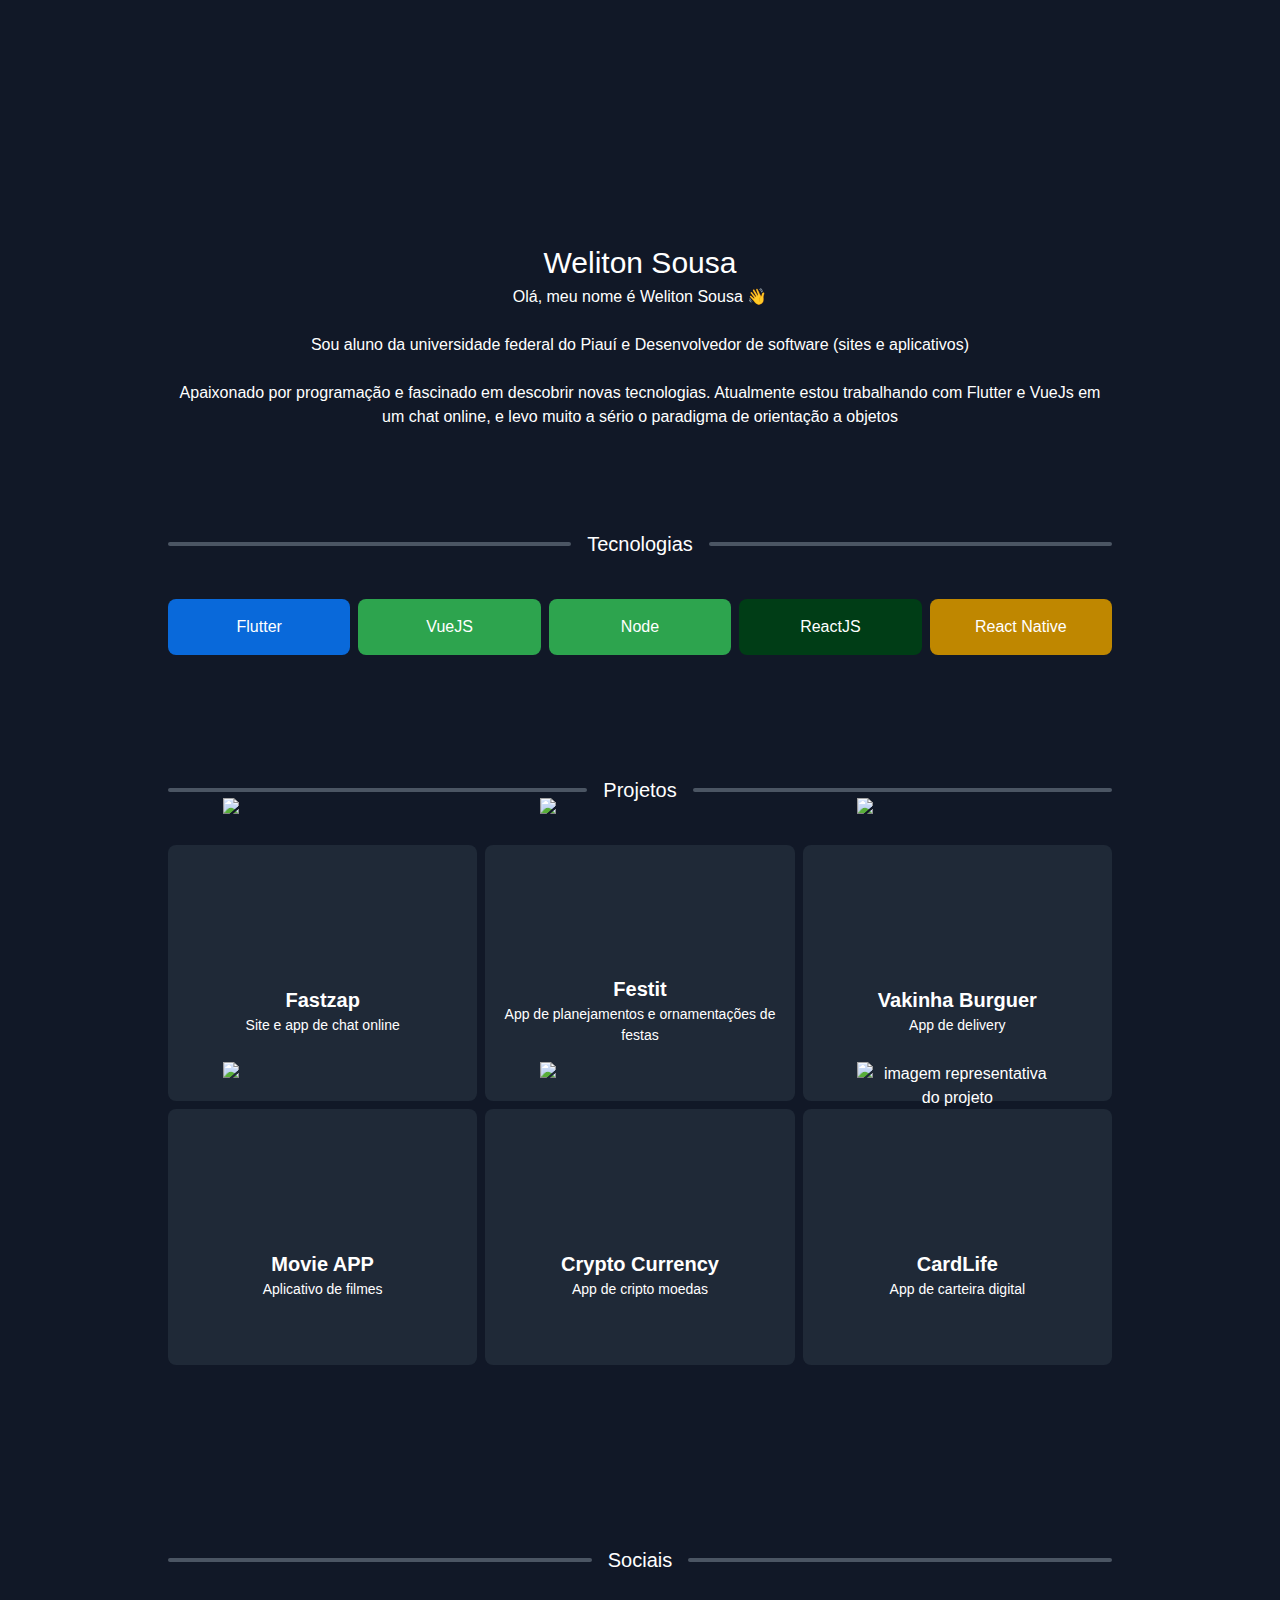
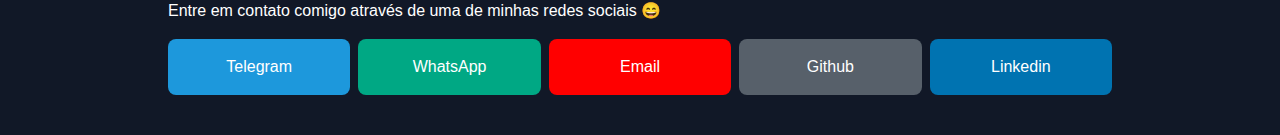
==== commit 66cf94c0: "as" ====
--- a/index.html
+++ b/index.html
@@ -1 +1 @@
-<!DOCTYPE html><html><head><meta charSet="utf-8"/><meta name="viewport" content="width=device-width"/><title>Weliton Sousa</title><meta name="description" content="Weliton Sousa - portfolio"/><link rel="icon" href="/favicon.ico"/><link rel="preload" as="image" href="https://github.com/welitonsousa.png"/><meta name="next-head-count" content="6"/><link rel="preconnect" href="https://fonts.googleapis.com"/><link rel="preconnect" href="https://fonts.gstatic.com" crossorigin=""/><link rel="preconnect" href="https://fonts.gstatic.com" crossorigin /><link rel="preload" href="/_next/static/css/ae3a7ccf3f32e01c.css" as="style"/><link rel="stylesheet" href="/_next/static/css/ae3a7ccf3f32e01c.css" data-n-g=""/><noscript data-n-css=""></noscript><script defer="" nomodule="" src="/_next/static/chunks/polyfills-c67a75d1b6f99dc8.js"></script><script src="/_next/static/chunks/webpack-2369ea09e775031e.js" defer=""></script><script src="/_next/static/chunks/framework-ffee79c6390da51e.js" defer=""></script><script src="/_next/static/chunks/main-10e5126e293698aa.js" defer=""></script><script src="/_next/static/chunks/pages/_app-9a322788838d346c.js" defer=""></script><script src="/_next/static/chunks/pages/index-710377d328550255.js" defer=""></script><script src="/_next/static/KbW65IVrPbe1nsBiS0NhH/_buildManifest.js" defer=""></script><script src="/_next/static/KbW65IVrPbe1nsBiS0NhH/_ssgManifest.js" defer=""></script><style data-href="https://fonts.googleapis.com/css2?family=Comfortaa:wght@300;400;500;600;700&display=swap">@font-face{font-family:'Comfortaa';font-style:normal;font-weight:300;font-display:swap;src:url(https://fonts.gstatic.com/s/comfortaa/v40/1Pt_g8LJRfWJmhDAuUsSQamb1W0lwk4S4TbMPrc.woff) format('woff')}@font-face{font-family:'Comfortaa';font-style:normal;font-weight:400;font-display:swap;src:url(https://fonts.gstatic.com/s/comfortaa/v40/1Pt_g8LJRfWJmhDAuUsSQamb1W0lwk4S4WjMPrc.woff) format('woff')}@font-face{font-family:'Comfortaa';font-style:normal;font-weight:500;font-display:swap;src:url(https://fonts.gstatic.com/s/comfortaa/v40/1Pt_g8LJRfWJmhDAuUsSQamb1W0lwk4S4VrMPrc.woff) format('woff')}@font-face{font-family:'Comfortaa';font-style:normal;font-weight:600;font-display:swap;src:url(https://fonts.gstatic.com/s/comfortaa/v40/1Pt_g8LJRfWJmhDAuUsSQamb1W0lwk4S4bbLPrc.woff) format('woff')}@font-face{font-family:'Comfortaa';font-style:normal;font-weight:700;font-display:swap;src:url(https://fonts.gstatic.com/s/comfortaa/v40/1Pt_g8LJRfWJmhDAuUsSQamb1W0lwk4S4Y_LPrc.woff) format('woff')}@font-face{font-family:'Comfortaa';font-style:normal;font-weight:300;font-display:swap;src:url(https://fonts.gstatic.com/s/comfortaa/v40/1Ptsg8LJRfWJmhDAuUs4QIFqL_KWxWMT.woff2) format('woff2');unicode-range:U+0460-052F,U+1C80-1C88,U+20B4,U+2DE0-2DFF,U+A640-A69F,U+FE2E-FE2F}@font-face{font-family:'Comfortaa';font-style:normal;font-weight:300;font-display:swap;src:url(https://fonts.gstatic.com/s/comfortaa/v40/1Ptsg8LJRfWJmhDAuUs4SYFqL_KWxWMT.woff2) format('woff2');unicode-range:U+0301,U+0400-045F,U+0490-0491,U+04B0-04B1,U+2116}@font-face{font-family:'Comfortaa';font-style:normal;font-weight:300;font-display:swap;src:url(https://fonts.gstatic.com/s/comfortaa/v40/1Ptsg8LJRfWJmhDAuUs4ToFqL_KWxWMT.woff2) format('woff2');unicode-range:U+0370-03FF}@font-face{font-family:'Comfortaa';font-style:normal;font-weight:300;font-display:swap;src:url(https://fonts.gstatic.com/s/comfortaa/v40/1Ptsg8LJRfWJmhDAuUs4QoFqL_KWxWMT.woff2) format('woff2');unicode-range:U+0102-0103,U+0110-0111,U+0128-0129,U+0168-0169,U+01A0-01A1,U+01AF-01B0,U+1EA0-1EF9,U+20AB}@font-face{font-family:'Comfortaa';font-style:normal;font-weight:300;font-display:swap;src:url(https://fonts.gstatic.com/s/comfortaa/v40/1Ptsg8LJRfWJmhDAuUs4Q4FqL_KWxWMT.woff2) format('woff2');unicode-range:U+0100-024F,U+0259,U+1E00-1EFF,U+2020,U+20A0-20AB,U+20AD-20CF,U+2113,U+2C60-2C7F,U+A720-A7FF}@font-face{font-family:'Comfortaa';font-style:normal;font-weight:300;font-display:swap;src:url(https://fonts.gstatic.com/s/comfortaa/v40/1Ptsg8LJRfWJmhDAuUs4TYFqL_KWxQ.woff2) format('woff2');unicode-range:U+0000-00FF,U+0131,U+0152-0153,U+02BB-02BC,U+02C6,U+02DA,U+02DC,U+2000-206F,U+2074,U+20AC,U+2122,U+2191,U+2193,U+2212,U+2215,U+FEFF,U+FFFD}@font-face{font-family:'Comfortaa';font-style:normal;font-weight:400;font-display:swap;src:url(https://fonts.gstatic.com/s/comfortaa/v40/1Ptsg8LJRfWJmhDAuUs4QIFqL_KWxWMT.woff2) format('woff2');unicode-range:U+0460-052F,U+1C80-1C88,U+20B4,U+2DE0-2DFF,U+A640-A69F,U+FE2E-FE2F}@font-face{font-family:'Comfortaa';font-style:normal;font-weight:400;font-display:swap;src:url(https://fonts.gstatic.com/s/comfortaa/v40/1Ptsg8LJRfWJmhDAuUs4SYFqL_KWxWMT.woff2) format('woff2');unicode-range:U+0301,U+0400-045F,U+0490-0491,U+04B0-04B1,U+2116}@font-face{font-family:'Comfortaa';font-style:normal;font-weight:400;font-display:swap;src:url(https://fonts.gstatic.com/s/comfortaa/v40/1Ptsg8LJRfWJmhDAuUs4ToFqL_KWxWMT.woff2) format('woff2');unicode-range:U+0370-03FF}@font-face{font-family:'Comfortaa';font-style:normal;font-weight:400;font-display:swap;src:url(https://fonts.gstatic.com/s/comfortaa/v40/1Ptsg8LJRfWJmhDAuUs4QoFqL_KWxWMT.woff2) format('woff2');unicode-range:U+0102-0103,U+0110-0111,U+0128-0129,U+0168-0169,U+01A0-01A1,U+01AF-01B0,U+1EA0-1EF9,U+20AB}@font-face{font-family:'Comfortaa';font-style:normal;font-weight:400;font-display:swap;src:url(https://fonts.gstatic.com/s/comfortaa/v40/1Ptsg8LJRfWJmhDAuUs4Q4FqL_KWxWMT.woff2) format('woff2');unicode-range:U+0100-024F,U+0259,U+1E00-1EFF,U+2020,U+20A0-20AB,U+20AD-20CF,U+2113,U+2C60-2C7F,U+A720-A7FF}@font-face{font-family:'Comfortaa';font-style:normal;font-weight:400;font-display:swap;src:url(https://fonts.gstatic.com/s/comfortaa/v40/1Ptsg8LJRfWJmhDAuUs4TYFqL_KWxQ.woff2) format('woff2');unicode-range:U+0000-00FF,U+0131,U+0152-0153,U+02BB-02BC,U+02C6,U+02DA,U+02DC,U+2000-206F,U+2074,U+20AC,U+2122,U+2191,U+2193,U+2212,U+2215,U+FEFF,U+FFFD}@font-face{font-family:'Comfortaa';font-style:normal;font-weight:500;font-display:swap;src:url(https://fonts.gstatic.com/s/comfortaa/v40/1Ptsg8LJRfWJmhDAuUs4QIFqL_KWxWMT.woff2) format('woff2');unicode-range:U+0460-052F,U+1C80-1C88,U+20B4,U+2DE0-2DFF,U+A640-A69F,U+FE2E-FE2F}@font-face{font-family:'Comfortaa';font-style:normal;font-weight:500;font-display:swap;src:url(https://fonts.gstatic.com/s/comfortaa/v40/1Ptsg8LJRfWJmhDAuUs4SYFqL_KWxWMT.woff2) format('woff2');unicode-range:U+0301,U+0400-045F,U+0490-0491,U+04B0-04B1,U+2116}@font-face{font-family:'Comfortaa';font-style:normal;font-weight:500;font-display:swap;src:url(https://fonts.gstatic.com/s/comfortaa/v40/1Ptsg8LJRfWJmhDAuUs4ToFqL_KWxWMT.woff2) format('woff2');unicode-range:U+0370-03FF}@font-face{font-family:'Comfortaa';font-style:normal;font-weight:500;font-display:swap;src:url(https://fonts.gstatic.com/s/comfortaa/v40/1Ptsg8LJRfWJmhDAuUs4QoFqL_KWxWMT.woff2) format('woff2');unicode-range:U+0102-0103,U+0110-0111,U+0128-0129,U+0168-0169,U+01A0-01A1,U+01AF-01B0,U+1EA0-1EF9,U+20AB}@font-face{font-family:'Comfortaa';font-style:normal;font-weight:500;font-display:swap;src:url(https://fonts.gstatic.com/s/comfortaa/v40/1Ptsg8LJRfWJmhDAuUs4Q4FqL_KWxWMT.woff2) format('woff2');unicode-range:U+0100-024F,U+0259,U+1E00-1EFF,U+2020,U+20A0-20AB,U+20AD-20CF,U+2113,U+2C60-2C7F,U+A720-A7FF}@font-face{font-family:'Comfortaa';font-style:normal;font-weight:500;font-display:swap;src:url(https://fonts.gstatic.com/s/comfortaa/v40/1Ptsg8LJRfWJmhDAuUs4TYFqL_KWxQ.woff2) format('woff2');unicode-range:U+0000-00FF,U+0131,U+0152-0153,U+02BB-02BC,U+02C6,U+02DA,U+02DC,U+2000-206F,U+2074,U+20AC,U+2122,U+2191,U+2193,U+2212,U+2215,U+FEFF,U+FFFD}@font-face{font-family:'Comfortaa';font-style:normal;font-weight:600;font-display:swap;src:url(https://fonts.gstatic.com/s/comfortaa/v40/1Ptsg8LJRfWJmhDAuUs4QIFqL_KWxWMT.woff2) format('woff2');unicode-range:U+0460-052F,U+1C80-1C88,U+20B4,U+2DE0-2DFF,U+A640-A69F,U+FE2E-FE2F}@font-face{font-family:'Comfortaa';font-style:normal;font-weight:600;font-display:swap;src:url(https://fonts.gstatic.com/s/comfortaa/v40/1Ptsg8LJRfWJmhDAuUs4SYFqL_KWxWMT.woff2) format('woff2');unicode-range:U+0301,U+0400-045F,U+0490-0491,U+04B0-04B1,U+2116}@font-face{font-family:'Comfortaa';font-style:normal;font-weight:600;font-display:swap;src:url(https://fonts.gstatic.com/s/comfortaa/v40/1Ptsg8LJRfWJmhDAuUs4ToFqL_KWxWMT.woff2) format('woff2');unicode-range:U+0370-03FF}@font-face{font-family:'Comfortaa';font-style:normal;font-weight:600;font-display:swap;src:url(https://fonts.gstatic.com/s/comfortaa/v40/1Ptsg8LJRfWJmhDAuUs4QoFqL_KWxWMT.woff2) format('woff2');unicode-range:U+0102-0103,U+0110-0111,U+0128-0129,U+0168-0169,U+01A0-01A1,U+01AF-01B0,U+1EA0-1EF9,U+20AB}@font-face{font-family:'Comfortaa';font-style:normal;font-weight:600;font-display:swap;src:url(https://fonts.gstatic.com/s/comfortaa/v40/1Ptsg8LJRfWJmhDAuUs4Q4FqL_KWxWMT.woff2) format('woff2');unicode-range:U+0100-024F,U+0259,U+1E00-1EFF,U+2020,U+20A0-20AB,U+20AD-20CF,U+2113,U+2C60-2C7F,U+A720-A7FF}@font-face{font-family:'Comfortaa';font-style:normal;font-weight:600;font-display:swap;src:url(https://fonts.gstatic.com/s/comfortaa/v40/1Ptsg8LJRfWJmhDAuUs4TYFqL_KWxQ.woff2) format('woff2');unicode-range:U+0000-00FF,U+0131,U+0152-0153,U+02BB-02BC,U+02C6,U+02DA,U+02DC,U+2000-206F,U+2074,U+20AC,U+2122,U+2191,U+2193,U+2212,U+2215,U+FEFF,U+FFFD}@font-face{font-family:'Comfortaa';font-style:normal;font-weight:700;font-display:swap;src:url(https://fonts.gstatic.com/s/comfortaa/v40/1Ptsg8LJRfWJmhDAuUs4QIFqL_KWxWMT.woff2) format('woff2');unicode-range:U+0460-052F,U+1C80-1C88,U+20B4,U+2DE0-2DFF,U+A640-A69F,U+FE2E-FE2F}@font-face{font-family:'Comfortaa';font-style:normal;font-weight:700;font-display:swap;src:url(https://fonts.gstatic.com/s/comfortaa/v40/1Ptsg8LJRfWJmhDAuUs4SYFqL_KWxWMT.woff2) format('woff2');unicode-range:U+0301,U+0400-045F,U+0490-0491,U+04B0-04B1,U+2116}@font-face{font-family:'Comfortaa';font-style:normal;font-weight:700;font-display:swap;src:url(https://fonts.gstatic.com/s/comfortaa/v40/1Ptsg8LJRfWJmhDAuUs4ToFqL_KWxWMT.woff2) format('woff2');unicode-range:U+0370-03FF}@font-face{font-family:'Comfortaa';font-style:normal;font-weight:700;font-display:swap;src:url(https://fonts.gstatic.com/s/comfortaa/v40/1Ptsg8LJRfWJmhDAuUs4QoFqL_KWxWMT.woff2) format('woff2');unicode-range:U+0102-0103,U+0110-0111,U+0128-0129,U+0168-0169,U+01A0-01A1,U+01AF-01B0,U+1EA0-1EF9,U+20AB}@font-face{font-family:'Comfortaa';font-style:normal;font-weight:700;font-display:swap;src:url(https://fonts.gstatic.com/s/comfortaa/v40/1Ptsg8LJRfWJmhDAuUs4Q4FqL_KWxWMT.woff2) format('woff2');unicode-range:U+0100-024F,U+0259,U+1E00-1EFF,U+2020,U+20A0-20AB,U+20AD-20CF,U+2113,U+2C60-2C7F,U+A720-A7FF}@font-face{font-family:'Comfortaa';font-style:normal;font-weight:700;font-display:swap;src:url(https://fonts.gstatic.com/s/comfortaa/v40/1Ptsg8LJRfWJmhDAuUs4TYFqL_KWxQ.woff2) format('woff2');unicode-range:U+0000-00FF,U+0131,U+0152-0153,U+02BB-02BC,U+02C6,U+02DA,U+02DC,U+2000-206F,U+2074,U+20AC,U+2122,U+2191,U+2193,U+2212,U+2215,U+FEFF,U+FFFD}</style></head><body class="bg-gray-900 text-white"><div id="__next"><div class="flex row justify-center"><div class="p-10 max-w-5xl "><main><div class="grid justify-items-center"><img alt="foto do github de weliton sousa" src="https://github.com/welitonsousa.png" width="200" height="200" decoding="async" data-nimg="1" class="rounded-full" style="color:transparent"/><h1 class="text-center text-[30px]">Weliton Sousa</h1><div class="text-center leading-6"><h2>Olá, meu nome é Weliton Sousa 👋</h2><br/><p> Sou aluno da universidade federal do Piauí e Desenvolvedor de software (sites e aplicativos)</p><br/><p>Apaixonado por programação e fascinado em descobrir novas tecnologias. Atualmente estou trabalhando com Flutter e VueJs em um chat online, e levo muito a sério o paradigma de orientação a objetos</p></div></div></main><section class="divide-red-100 py-5"><div class="flex row pt-20 pb-6"><div class="h-1 rounded-lg w-full bg-gray-600 self-center"></div><p class="px-4 text-[20px]">Tecnologias</p><div class="h-1 rounded-lg w-full bg-gray-600 self-center"></div></div><div class="grid max-sm:grid-cols-2 max-md:grid-cols-3 grid-cols-5 justify-items-center pt-4 gap-2"><div style="background:#0969da" class="rounded-lg py-4 w-full text-center cursor-pointer">Flutter</div><div style="background:#2da44e" class="rounded-lg py-4 w-full text-center cursor-pointer">VueJS</div><div style="background:#2da44e" class="rounded-lg py-4 w-full text-center cursor-pointer">Node</div><div style="background:#003d16" class="rounded-lg py-4 w-full text-center cursor-pointer">ReactJS</div><div style="background:#bf8700" class="rounded-lg py-4 w-full text-center cursor-pointer">React Native</div></div></section><section class="divide-red-100 py-5"><div class="flex row pt-20 pb-6"><div class="h-1 rounded-lg w-full bg-gray-600 self-center"></div><p class="px-4 text-[20px]">Projetos</p><div class="h-1 rounded-lg w-full bg-gray-600 self-center"></div></div><div class="grid max-sm:grid-cols-1 max-md:grid-cols-2 grid-cols-3 justify-items-center pt-4 gap-2"><div class="text-center bg-gray-800 rounded-lg w-full p-4 h-64 cursor-pointer"><div class="h-1/3 flex justify-center"><img alt="imagem representativa do projeto" src="https://www.fastzap.chat/wp-content/uploads/2021/10/image002-768x199.png" width="200" height="200" decoding="async" data-nimg="1" class="self-center" loading="lazy" style="color:transparent"/></div><div class="flex flex-col h-2/3 justify-center"><span class="font-bold text-[20px]">Fastzap</span><span class="text-[14px]">Site e app de chat online</span></div></div><div class="text-center bg-gray-800 rounded-lg w-full p-4 h-64 cursor-pointer"><div class="h-1/3 flex justify-center"><img alt="imagem representativa do projeto" src="https://static.wixstatic.com/media/feafcb_4354ec3d4e584aafa9ad0e3e022f26a3~mv2.png/v1/fill/w_140,h_45,al_c,q_85,usm_0.66_1.00_0.01/Logo-Topo-img-3875382-20210306223340.webp" width="200" height="200" decoding="async" data-nimg="1" class="self-center" loading="lazy" style="color:transparent"/></div><div class="flex flex-col h-2/3 justify-center"><span class="font-bold text-[20px]">Festit</span><span class="text-[14px]">App de planejamentos e ornamentações de festas</span></div></div><div class="text-center bg-gray-800 rounded-lg w-full p-4 h-64 cursor-pointer"><div class="h-1/3 flex justify-center"><img alt="imagem representativa do projeto" src="https://github.com/welitonsousa/vakinha_burguer/blob/main/assets/images/logo.png?raw=true" width="200" height="200" decoding="async" data-nimg="1" class="self-center" loading="lazy" style="color:transparent"/></div><div class="flex flex-col h-2/3 justify-center"><span class="font-bold text-[20px]">Vakinha Burguer</span><span class="text-[14px]">App de delivery</span></div></div><div class="text-center bg-gray-800 rounded-lg w-full p-4 h-64 cursor-pointer"><div class="h-1/3 flex justify-center"><img alt="imagem representativa do projeto" src="https://github.com/welitonsousa/movie_app/raw/main/assets/images/logo-dark.png" width="200" height="200" decoding="async" data-nimg="1" class="self-center" loading="lazy" style="color:transparent"/></div><div class="flex flex-col h-2/3 justify-center"><span class="font-bold text-[20px]">Movie APP</span><span class="text-[14px]">Aplicativo de filmes</span></div></div><div class="text-center bg-gray-800 rounded-lg w-full p-4 h-64 cursor-pointer"><div class="h-1/3 flex justify-center"><img alt="imagem representativa do projeto" src="https://github.com/welitonsousa/cripto_currency/blob/main/assets/logo.png?raw=true" width="200" height="200" decoding="async" data-nimg="1" class="self-center" loading="lazy" style="color:transparent"/></div><div class="flex flex-col h-2/3 justify-center"><span class="font-bold text-[20px]">Crypto Currency</span><span class="text-[14px]">App de cripto moedas</span></div></div><div class="text-center bg-gray-800 rounded-lg w-full p-4 h-64 cursor-pointer"><div class="h-1/3 flex justify-center"><img alt="imagem representativa do projeto" src="https://cardlife.com.br/wp-content/uploads/2021/01/brand.png" width="200" height="200" decoding="async" data-nimg="1" class="self-center" loading="lazy" style="color:transparent"/></div><div class="flex flex-col h-2/3 justify-center"><span class="font-bold text-[20px]">CardLife</span><span class="text-[14px]">App de carteira digital</span></div></div></div></section><footer class="pt-20"><div class="flex row pt-20 pb-6"><div class="h-1 rounded-lg w-full bg-gray-600 self-center"></div><p class="px-4 text-[20px]">Sociais</p><div class="h-1 rounded-lg w-full bg-gray-600 self-center"></div></div><span>Entre em contato comigo através de uma de minhas redes sociais 😄</span><div class="grid max-sm:grid-cols-2 max-md:grid-cols-3 grid-cols-5 justify-items-center pt-4 gap-2"><div style="background:#1d98dc" class="rounded-lg py-4 w-full text-center cursor-pointer">Telegram</div><div style="background:#00a884" class="rounded-lg py-4 w-full text-center cursor-pointer">WhatsApp</div><div style="background:red" class="rounded-lg py-4 w-full text-center cursor-pointer">Email</div><div style="background:#57606a" class="rounded-lg py-4 w-full text-center cursor-pointer">Github</div><div style="background:#0073b1" class="rounded-lg py-4 w-full text-center cursor-pointer">Linkedin</div></div></footer></div></div><div class="Toastify"></div></div><script id="__NEXT_DATA__" type="application/json">{"props":{"pageProps":{"image":"https://avatars.githubusercontent.com/u/64853142?v=4","name":"Weliton Sousa","social":[{"name":"Telegram","link":"https://t.me/welitonsousa","bg":"#1d98dc"},{"name":"WhatsApp","link":"http://my-whats.com/4a9120d60d","bg":"#00a884"},{"name":"Email","link":"welitonubuntu@gmail.com","bg":"red"},{"name":"Github","link":"https://github.com/welitonsousa","bg":"#57606a"},{"name":"Linkedin","link":"https://www.linkedin.com/in/weliton-sousa-330a29190/","bg":"#0073b1"}],"description":["Olá, meu nome é Weliton Sousa 👋","Sou aluno da universidade federal do Piauí e Desenvolvedor de software (sites e aplicativos)","Apaixonado por programação e fascinado em descobrir novas tecnologias. Atualmente estou trabalhando com Flutter e VueJs em um chat online, e levo muito a sério o paradigma de orientação a objetos"],"tecs":[{"name":"Flutter","bg":"#0969da"},{"name":"VueJS","bg":"#2da44e"},{"name":"Node","bg":"#2da44e"},{"name":"ReactJS","bg":"#003d16"},{"name":"React Native","bg":"#bf8700"}],"projects":[{"name":"Fastzap","small":"Site e app de chat online","description":"Site a aplicativo de chat online que consome a api do Whatsapp para envio e recebimento de mensagens em tempo real. O foco deste app é oferecer uma solução boa para empresas que trabalham com SAC (Sistema de Atendimento ao Cliente) via Whatsapp.","image":"https://www.fastzap.chat/wp-content/uploads/2021/10/image002-768x199.png","link":"https://play.google.com/store/apps/details?id=app.fastzap.chat","screenshots":["https://gitlab.com/welitonsousa/images/-/raw/main/screenshots/fastzap/login.png","https://gitlab.com/welitonsousa/images/-/raw/main/screenshots/fastzap/home.png","https://gitlab.com/welitonsousa/images/-/raw/main/screenshots/fastzap/drawer.png","https://gitlab.com/welitonsousa/images/-/raw/main/screenshots/fastzap/chat.png","https://gitlab.com/welitonsousa/images/-/raw/main/screenshots/fastzap/chat_opt.png"]},{"name":"Festit","small":"App de planejamentos e ornamentações de festas","description":"Aplicativo com foco na gestão e planejamento de festas, com a possibilidade de criar convites, calcular gastos, gerenciar convidados entre outras funcionalidades.","image":"https://static.wixstatic.com/media/feafcb_4354ec3d4e584aafa9ad0e3e022f26a3~mv2.png/v1/fill/w_140,h_45,al_c,q_85,usm_0.66_1.00_0.01/Logo-Topo-img-3875382-20210306223340.webp","link":"https://play.google.com/store/apps/details?id=br.com.festit.app","screenshots":["https://play-lh.googleusercontent.com/tW2ujiWk3jVLgjb2sEtUkp_lUXPhY44SyWsPpOBjpqwh_r9OxGs3VuY9H1jkCU6uKNju=w2880-h1422-rw"]},{"name":"Vakinha Burguer","small":"App de delivery","description":"Aplicativo de delivery desenvolvido para aprendizado de arquitetura limpa junto com o GETX, um poderoso sistema de injeção de dependências","image":"https://github.com/welitonsousa/vakinha_burguer/blob/main/assets/images/logo.png?raw=true","link":"https://github.com/welitonsousa/vakinha_burguer","screenshots":["https://github.com/welitonsousa/vakinha_burguer/raw/main/assets/screenshots/splash.png","https://github.com/welitonsousa/vakinha_burguer/raw/main/assets/screenshots/products.png","https://github.com/welitonsousa/vakinha_burguer/raw/main/assets/screenshots/product.png","https://github.com/welitonsousa/vakinha_burguer/raw/main/assets/screenshots/confirmation.png"]},{"name":"Movie APP","small":"Aplicativo de filmes","description":"Movie APP é um aplicativo que soluciona o problema de quem não consegue encontrar nada para assistir.","image":"https://github.com/welitonsousa/movie_app/raw/main/assets/images/logo-dark.png","link":"https://github.com/welitonsousa/movie_app","screenshots":["https://github.com/welitonsousa/movie_app/raw/main/assets/screenshots/home.png","https://github.com/welitonsousa/movie_app/raw/main/assets/screenshots/detail.png","https://github.com/welitonsousa/movie_app/raw/main/assets/screenshots/similares.png","https://github.com/welitonsousa/movie_app/raw/main/assets/screenshots/genre.png","https://github.com/welitonsousa/movie_app/raw/main/assets/screenshots/favorites.png","https://github.com/welitonsousa/movie_app/raw/main/assets/screenshots/search.png"]},{"name":"Crypto Currency","small":"App de cripto moedas","description":"Aplicativo capaz de listar as cripto moedas mais valorizadas no mercado. Este app foi desenvolvido utilizando GETX","image":"https://github.com/welitonsousa/cripto_currency/blob/main/assets/logo.png?raw=true","link":"https://github.com/welitonsousa/cripto_currency","screenshots":["https://github.com/welitonsousa/cripto_currency/blob/main/assets/screenshots/home.png?raw=true"]},{"name":"CardLife","small":"App de carteira digital","description":"Aplicativo de carteira digital, focada no âmbito hospitalar, para agendamentos e pagamentos de consultas.","image":"https://cardlife.com.br/wp-content/uploads/2021/01/brand.png","link":"https://cardlife.com.br/","screenshots":[]}]},"__N_SSG":true},"page":"/","query":{},"buildId":"KbW65IVrPbe1nsBiS0NhH","isFallback":false,"gsp":true,"scriptLoader":[]}</script></body></html>+<!DOCTYPE html><html><head><meta charSet="utf-8"/><meta name="viewport" content="width=device-width"/><title>Weliton Sousa</title><meta name="description" content="Weliton Sousa - portfolio"/><link rel="icon" href="/favicon.ico"/><link rel="preload" as="image" href="https://github.com/welitonsousa.png"/><meta name="next-head-count" content="6"/><link rel="preconnect" href="https://fonts.googleapis.com"/><link rel="preconnect" href="https://fonts.gstatic.com" crossorigin=""/><link rel="preconnect" href="https://fonts.gstatic.com" crossorigin /><link rel="preload" href="./_next/static/css/d7fea4bd642678bd.css" as="style"/><link rel="stylesheet" href="./_next/static/css/d7fea4bd642678bd.css" data-n-g=""/><noscript data-n-css=""></noscript><script defer="" nomodule="" src="./_next/static/chunks/polyfills-c67a75d1b6f99dc8.js"></script><script src="./_next/static/chunks/webpack-da8dfe6cb71eeaca.js" defer=""></script><script src="./_next/static/chunks/framework-4556c45dd113b893.js" defer=""></script><script src="./_next/static/chunks/main-716fd7e86b81a1c1.js" defer=""></script><script src="./_next/static/chunks/pages/_app-75eb797662c3ce57.js" defer=""></script><script src="./_next/static/chunks/pages/index-32d792215637ffeb.js" defer=""></script><script src="./_next/static/vDLGBVgda2HsXsw2rT9rg/_buildManifest.js" defer=""></script><script src="./_next/static/vDLGBVgda2HsXsw2rT9rg/_ssgManifest.js" defer=""></script><style data-href="https://fonts.googleapis.com/css2?family=Comfortaa:wght@300;400;500;600;700&display=swap">@font-face{font-family:'Comfortaa';font-style:normal;font-weight:300;font-display:swap;src:url(https://fonts.gstatic.com/s/comfortaa/v40/1Pt_g8LJRfWJmhDAuUsSQamb1W0lwk4S4TbMPrc.woff) format('woff')}@font-face{font-family:'Comfortaa';font-style:normal;font-weight:400;font-display:swap;src:url(https://fonts.gstatic.com/s/comfortaa/v40/1Pt_g8LJRfWJmhDAuUsSQamb1W0lwk4S4WjMPrc.woff) format('woff')}@font-face{font-family:'Comfortaa';font-style:normal;font-weight:500;font-display:swap;src:url(https://fonts.gstatic.com/s/comfortaa/v40/1Pt_g8LJRfWJmhDAuUsSQamb1W0lwk4S4VrMPrc.woff) format('woff')}@font-face{font-family:'Comfortaa';font-style:normal;font-weight:600;font-display:swap;src:url(https://fonts.gstatic.com/s/comfortaa/v40/1Pt_g8LJRfWJmhDAuUsSQamb1W0lwk4S4bbLPrc.woff) format('woff')}@font-face{font-family:'Comfortaa';font-style:normal;font-weight:700;font-display:swap;src:url(https://fonts.gstatic.com/s/comfortaa/v40/1Pt_g8LJRfWJmhDAuUsSQamb1W0lwk4S4Y_LPrc.woff) format('woff')}@font-face{font-family:'Comfortaa';font-style:normal;font-weight:300;font-display:swap;src:url(https://fonts.gstatic.com/s/comfortaa/v40/1Ptsg8LJRfWJmhDAuUs4QIFqL_KWxWMT.woff2) format('woff2');unicode-range:U+0460-052F,U+1C80-1C88,U+20B4,U+2DE0-2DFF,U+A640-A69F,U+FE2E-FE2F}@font-face{font-family:'Comfortaa';font-style:normal;font-weight:300;font-display:swap;src:url(https://fonts.gstatic.com/s/comfortaa/v40/1Ptsg8LJRfWJmhDAuUs4SYFqL_KWxWMT.woff2) format('woff2');unicode-range:U+0301,U+0400-045F,U+0490-0491,U+04B0-04B1,U+2116}@font-face{font-family:'Comfortaa';font-style:normal;font-weight:300;font-display:swap;src:url(https://fonts.gstatic.com/s/comfortaa/v40/1Ptsg8LJRfWJmhDAuUs4ToFqL_KWxWMT.woff2) format('woff2');unicode-range:U+0370-03FF}@font-face{font-family:'Comfortaa';font-style:normal;font-weight:300;font-display:swap;src:url(https://fonts.gstatic.com/s/comfortaa/v40/1Ptsg8LJRfWJmhDAuUs4QoFqL_KWxWMT.woff2) format('woff2');unicode-range:U+0102-0103,U+0110-0111,U+0128-0129,U+0168-0169,U+01A0-01A1,U+01AF-01B0,U+1EA0-1EF9,U+20AB}@font-face{font-family:'Comfortaa';font-style:normal;font-weight:300;font-display:swap;src:url(https://fonts.gstatic.com/s/comfortaa/v40/1Ptsg8LJRfWJmhDAuUs4Q4FqL_KWxWMT.woff2) format('woff2');unicode-range:U+0100-024F,U+0259,U+1E00-1EFF,U+2020,U+20A0-20AB,U+20AD-20CF,U+2113,U+2C60-2C7F,U+A720-A7FF}@font-face{font-family:'Comfortaa';font-style:normal;font-weight:300;font-display:swap;src:url(https://fonts.gstatic.com/s/comfortaa/v40/1Ptsg8LJRfWJmhDAuUs4TYFqL_KWxQ.woff2) format('woff2');unicode-range:U+0000-00FF,U+0131,U+0152-0153,U+02BB-02BC,U+02C6,U+02DA,U+02DC,U+2000-206F,U+2074,U+20AC,U+2122,U+2191,U+2193,U+2212,U+2215,U+FEFF,U+FFFD}@font-face{font-family:'Comfortaa';font-style:normal;font-weight:400;font-display:swap;src:url(https://fonts.gstatic.com/s/comfortaa/v40/1Ptsg8LJRfWJmhDAuUs4QIFqL_KWxWMT.woff2) format('woff2');unicode-range:U+0460-052F,U+1C80-1C88,U+20B4,U+2DE0-2DFF,U+A640-A69F,U+FE2E-FE2F}@font-face{font-family:'Comfortaa';font-style:normal;font-weight:400;font-display:swap;src:url(https://fonts.gstatic.com/s/comfortaa/v40/1Ptsg8LJRfWJmhDAuUs4SYFqL_KWxWMT.woff2) format('woff2');unicode-range:U+0301,U+0400-045F,U+0490-0491,U+04B0-04B1,U+2116}@font-face{font-family:'Comfortaa';font-style:normal;font-weight:400;font-display:swap;src:url(https://fonts.gstatic.com/s/comfortaa/v40/1Ptsg8LJRfWJmhDAuUs4ToFqL_KWxWMT.woff2) format('woff2');unicode-range:U+0370-03FF}@font-face{font-family:'Comfortaa';font-style:normal;font-weight:400;font-display:swap;src:url(https://fonts.gstatic.com/s/comfortaa/v40/1Ptsg8LJRfWJmhDAuUs4QoFqL_KWxWMT.woff2) format('woff2');unicode-range:U+0102-0103,U+0110-0111,U+0128-0129,U+0168-0169,U+01A0-01A1,U+01AF-01B0,U+1EA0-1EF9,U+20AB}@font-face{font-family:'Comfortaa';font-style:normal;font-weight:400;font-display:swap;src:url(https://fonts.gstatic.com/s/comfortaa/v40/1Ptsg8LJRfWJmhDAuUs4Q4FqL_KWxWMT.woff2) format('woff2');unicode-range:U+0100-024F,U+0259,U+1E00-1EFF,U+2020,U+20A0-20AB,U+20AD-20CF,U+2113,U+2C60-2C7F,U+A720-A7FF}@font-face{font-family:'Comfortaa';font-style:normal;font-weight:400;font-display:swap;src:url(https://fonts.gstatic.com/s/comfortaa/v40/1Ptsg8LJRfWJmhDAuUs4TYFqL_KWxQ.woff2) format('woff2');unicode-range:U+0000-00FF,U+0131,U+0152-0153,U+02BB-02BC,U+02C6,U+02DA,U+02DC,U+2000-206F,U+2074,U+20AC,U+2122,U+2191,U+2193,U+2212,U+2215,U+FEFF,U+FFFD}@font-face{font-family:'Comfortaa';font-style:normal;font-weight:500;font-display:swap;src:url(https://fonts.gstatic.com/s/comfortaa/v40/1Ptsg8LJRfWJmhDAuUs4QIFqL_KWxWMT.woff2) format('woff2');unicode-range:U+0460-052F,U+1C80-1C88,U+20B4,U+2DE0-2DFF,U+A640-A69F,U+FE2E-FE2F}@font-face{font-family:'Comfortaa';font-style:normal;font-weight:500;font-display:swap;src:url(https://fonts.gstatic.com/s/comfortaa/v40/1Ptsg8LJRfWJmhDAuUs4SYFqL_KWxWMT.woff2) format('woff2');unicode-range:U+0301,U+0400-045F,U+0490-0491,U+04B0-04B1,U+2116}@font-face{font-family:'Comfortaa';font-style:normal;font-weight:500;font-display:swap;src:url(https://fonts.gstatic.com/s/comfortaa/v40/1Ptsg8LJRfWJmhDAuUs4ToFqL_KWxWMT.woff2) format('woff2');unicode-range:U+0370-03FF}@font-face{font-family:'Comfortaa';font-style:normal;font-weight:500;font-display:swap;src:url(https://fonts.gstatic.com/s/comfortaa/v40/1Ptsg8LJRfWJmhDAuUs4QoFqL_KWxWMT.woff2) format('woff2');unicode-range:U+0102-0103,U+0110-0111,U+0128-0129,U+0168-0169,U+01A0-01A1,U+01AF-01B0,U+1EA0-1EF9,U+20AB}@font-face{font-family:'Comfortaa';font-style:normal;font-weight:500;font-display:swap;src:url(https://fonts.gstatic.com/s/comfortaa/v40/1Ptsg8LJRfWJmhDAuUs4Q4FqL_KWxWMT.woff2) format('woff2');unicode-range:U+0100-024F,U+0259,U+1E00-1EFF,U+2020,U+20A0-20AB,U+20AD-20CF,U+2113,U+2C60-2C7F,U+A720-A7FF}@font-face{font-family:'Comfortaa';font-style:normal;font-weight:500;font-display:swap;src:url(https://fonts.gstatic.com/s/comfortaa/v40/1Ptsg8LJRfWJmhDAuUs4TYFqL_KWxQ.woff2) format('woff2');unicode-range:U+0000-00FF,U+0131,U+0152-0153,U+02BB-02BC,U+02C6,U+02DA,U+02DC,U+2000-206F,U+2074,U+20AC,U+2122,U+2191,U+2193,U+2212,U+2215,U+FEFF,U+FFFD}@font-face{font-family:'Comfortaa';font-style:normal;font-weight:600;font-display:swap;src:url(https://fonts.gstatic.com/s/comfortaa/v40/1Ptsg8LJRfWJmhDAuUs4QIFqL_KWxWMT.woff2) format('woff2');unicode-range:U+0460-052F,U+1C80-1C88,U+20B4,U+2DE0-2DFF,U+A640-A69F,U+FE2E-FE2F}@font-face{font-family:'Comfortaa';font-style:normal;font-weight:600;font-display:swap;src:url(https://fonts.gstatic.com/s/comfortaa/v40/1Ptsg8LJRfWJmhDAuUs4SYFqL_KWxWMT.woff2) format('woff2');unicode-range:U+0301,U+0400-045F,U+0490-0491,U+04B0-04B1,U+2116}@font-face{font-family:'Comfortaa';font-style:normal;font-weight:600;font-display:swap;src:url(https://fonts.gstatic.com/s/comfortaa/v40/1Ptsg8LJRfWJmhDAuUs4ToFqL_KWxWMT.woff2) format('woff2');unicode-range:U+0370-03FF}@font-face{font-family:'Comfortaa';font-style:normal;font-weight:600;font-display:swap;src:url(https://fonts.gstatic.com/s/comfortaa/v40/1Ptsg8LJRfWJmhDAuUs4QoFqL_KWxWMT.woff2) format('woff2');unicode-range:U+0102-0103,U+0110-0111,U+0128-0129,U+0168-0169,U+01A0-01A1,U+01AF-01B0,U+1EA0-1EF9,U+20AB}@font-face{font-family:'Comfortaa';font-style:normal;font-weight:600;font-display:swap;src:url(https://fonts.gstatic.com/s/comfortaa/v40/1Ptsg8LJRfWJmhDAuUs4Q4FqL_KWxWMT.woff2) format('woff2');unicode-range:U+0100-024F,U+0259,U+1E00-1EFF,U+2020,U+20A0-20AB,U+20AD-20CF,U+2113,U+2C60-2C7F,U+A720-A7FF}@font-face{font-family:'Comfortaa';font-style:normal;font-weight:600;font-display:swap;src:url(https://fonts.gstatic.com/s/comfortaa/v40/1Ptsg8LJRfWJmhDAuUs4TYFqL_KWxQ.woff2) format('woff2');unicode-range:U+0000-00FF,U+0131,U+0152-0153,U+02BB-02BC,U+02C6,U+02DA,U+02DC,U+2000-206F,U+2074,U+20AC,U+2122,U+2191,U+2193,U+2212,U+2215,U+FEFF,U+FFFD}@font-face{font-family:'Comfortaa';font-style:normal;font-weight:700;font-display:swap;src:url(https://fonts.gstatic.com/s/comfortaa/v40/1Ptsg8LJRfWJmhDAuUs4QIFqL_KWxWMT.woff2) format('woff2');unicode-range:U+0460-052F,U+1C80-1C88,U+20B4,U+2DE0-2DFF,U+A640-A69F,U+FE2E-FE2F}@font-face{font-family:'Comfortaa';font-style:normal;font-weight:700;font-display:swap;src:url(https://fonts.gstatic.com/s/comfortaa/v40/1Ptsg8LJRfWJmhDAuUs4SYFqL_KWxWMT.woff2) format('woff2');unicode-range:U+0301,U+0400-045F,U+0490-0491,U+04B0-04B1,U+2116}@font-face{font-family:'Comfortaa';font-style:normal;font-weight:700;font-display:swap;src:url(https://fonts.gstatic.com/s/comfortaa/v40/1Ptsg8LJRfWJmhDAuUs4ToFqL_KWxWMT.woff2) format('woff2');unicode-range:U+0370-03FF}@font-face{font-family:'Comfortaa';font-style:normal;font-weight:700;font-display:swap;src:url(https://fonts.gstatic.com/s/comfortaa/v40/1Ptsg8LJRfWJmhDAuUs4QoFqL_KWxWMT.woff2) format('woff2');unicode-range:U+0102-0103,U+0110-0111,U+0128-0129,U+0168-0169,U+01A0-01A1,U+01AF-01B0,U+1EA0-1EF9,U+20AB}@font-face{font-family:'Comfortaa';font-style:normal;font-weight:700;font-display:swap;src:url(https://fonts.gstatic.com/s/comfortaa/v40/1Ptsg8LJRfWJmhDAuUs4Q4FqL_KWxWMT.woff2) format('woff2');unicode-range:U+0100-024F,U+0259,U+1E00-1EFF,U+2020,U+20A0-20AB,U+20AD-20CF,U+2113,U+2C60-2C7F,U+A720-A7FF}@font-face{font-family:'Comfortaa';font-style:normal;font-weight:700;font-display:swap;src:url(https://fonts.gstatic.com/s/comfortaa/v40/1Ptsg8LJRfWJmhDAuUs4TYFqL_KWxQ.woff2) format('woff2');unicode-range:U+0000-00FF,U+0131,U+0152-0153,U+02BB-02BC,U+02C6,U+02DA,U+02DC,U+2000-206F,U+2074,U+20AC,U+2122,U+2191,U+2193,U+2212,U+2215,U+FEFF,U+FFFD}</style></head><body class="bg-gray-900 text-white"><div id="__next"><div class="flex row justify-center"><div class="p-10 max-w-5xl "><main><div class="grid justify-items-center"><img alt="foto do github de weliton sousa" src="https://github.com/welitonsousa.png" width="200" height="200" decoding="async" data-nimg="1" class="rounded-full" style="color:transparent"/><h1 class="text-center text-[30px]">Weliton Sousa</h1><div class="text-center leading-6"><h2>Olá, meu nome é Weliton Sousa 👋</h2><br/><p> Sou aluno da universidade federal do Piauí e Desenvolvedor de software (sites e aplicativos)</p><br/><p>Apaixonado por programação e fascinado em descobrir novas tecnologias. Atualmente estou trabalhando com Flutter e VueJs em um chat online, e levo muito a sério o paradigma de orientação a objetos</p></div></div></main><section class="divide-red-100 py-5"><div class="flex row pt-20 pb-6"><div class="h-1 rounded-lg w-full bg-gray-600 self-center"></div><p class="px-4 text-[20px]">Tecnologias</p><div class="h-1 rounded-lg w-full bg-gray-600 self-center"></div></div><div class="grid max-sm:grid-cols-2 max-md:grid-cols-3 grid-cols-5 justify-items-center pt-4 gap-2"><div style="background:#0969da" class="rounded-lg py-4 w-full text-center cursor-pointer">Flutter</div><div style="background:#2da44e" class="rounded-lg py-4 w-full text-center cursor-pointer">VueJS</div><div style="background:#2da44e" class="rounded-lg py-4 w-full text-center cursor-pointer">Node</div><div style="background:#003d16" class="rounded-lg py-4 w-full text-center cursor-pointer">ReactJS</div><div style="background:#bf8700" class="rounded-lg py-4 w-full text-center cursor-pointer">React Native</div></div></section><section class="divide-red-100 py-5"><div class="flex row pt-20 pb-6"><div class="h-1 rounded-lg w-full bg-gray-600 self-center"></div><p class="px-4 text-[20px]">Projetos</p><div class="h-1 rounded-lg w-full bg-gray-600 self-center"></div></div><div class="grid max-sm:grid-cols-1 max-md:grid-cols-2 grid-cols-3 justify-items-center pt-4 gap-2"><div class="text-center bg-gray-800 rounded-lg w-full p-4 h-64 cursor-pointer"><div class="h-1/3 flex justify-center"><img alt="imagem representativa do projeto" src="https://www.fastzap.chat/wp-content/uploads/2021/10/image002-768x199.png" width="200" height="200" decoding="async" data-nimg="1" class="self-center" loading="lazy" style="color:transparent"/></div><div class="flex flex-col h-2/3 justify-center"><span class="font-bold text-[20px]">Fastzap</span><span class="text-[14px]">Site e app de chat online</span></div></div><div class="text-center bg-gray-800 rounded-lg w-full p-4 h-64 cursor-pointer"><div class="h-1/3 flex justify-center"><img alt="imagem representativa do projeto" src="https://static.wixstatic.com/media/feafcb_4354ec3d4e584aafa9ad0e3e022f26a3~mv2.png/v1/fill/w_140,h_45,al_c,q_85,usm_0.66_1.00_0.01/Logo-Topo-img-3875382-20210306223340.webp" width="200" height="200" decoding="async" data-nimg="1" class="self-center" loading="lazy" style="color:transparent"/></div><div class="flex flex-col h-2/3 justify-center"><span class="font-bold text-[20px]">Festit</span><span class="text-[14px]">App de planejamentos e ornamentações de festas</span></div></div><div class="text-center bg-gray-800 rounded-lg w-full p-4 h-64 cursor-pointer"><div class="h-1/3 flex justify-center"><img alt="imagem representativa do projeto" src="https://github.com/welitonsousa/vakinha_burguer/blob/main/assets/images/logo.png?raw=true" width="200" height="200" decoding="async" data-nimg="1" class="self-center" loading="lazy" style="color:transparent"/></div><div class="flex flex-col h-2/3 justify-center"><span class="font-bold text-[20px]">Vakinha Burguer</span><span class="text-[14px]">App de delivery</span></div></div><div class="text-center bg-gray-800 rounded-lg w-full p-4 h-64 cursor-pointer"><div class="h-1/3 flex justify-center"><img alt="imagem representativa do projeto" src="https://github.com/welitonsousa/movie_app/raw/main/assets/images/logo-dark.png" width="200" height="200" decoding="async" data-nimg="1" class="self-center" loading="lazy" style="color:transparent"/></div><div class="flex flex-col h-2/3 justify-center"><span class="font-bold text-[20px]">Movie APP</span><span class="text-[14px]">Aplicativo de filmes</span></div></div><div class="text-center bg-gray-800 rounded-lg w-full p-4 h-64 cursor-pointer"><div class="h-1/3 flex justify-center"><img alt="imagem representativa do projeto" src="https://github.com/welitonsousa/cripto_currency/blob/main/assets/logo.png?raw=true" width="200" height="200" decoding="async" data-nimg="1" class="self-center" loading="lazy" style="color:transparent"/></div><div class="flex flex-col h-2/3 justify-center"><span class="font-bold text-[20px]">Crypto Currency</span><span class="text-[14px]">App de cripto moedas</span></div></div><div class="text-center bg-gray-800 rounded-lg w-full p-4 h-64 cursor-pointer"><div class="h-1/3 flex justify-center"><img alt="imagem representativa do projeto" src="https://cardlife.com.br/wp-content/uploads/2021/01/brand.png" width="200" height="200" decoding="async" data-nimg="1" class="self-center" loading="lazy" style="color:transparent"/></div><div class="flex flex-col h-2/3 justify-center"><span class="font-bold text-[20px]">CardLife</span><span class="text-[14px]">App de carteira digital</span></div></div></div></section><footer class="pt-20"><div class="flex row pt-20 pb-6"><div class="h-1 rounded-lg w-full bg-gray-600 self-center"></div><p class="px-4 text-[20px]">Sociais</p><div class="h-1 rounded-lg w-full bg-gray-600 self-center"></div></div><span>Entre em contato comigo através de uma de minhas redes sociais 😄</span><div class="grid max-sm:grid-cols-2 max-md:grid-cols-3 grid-cols-5 justify-items-center pt-4 gap-2"><div style="background:#1d98dc" class="rounded-lg py-4 w-full text-center cursor-pointer">Telegram</div><div style="background:#00a884" class="rounded-lg py-4 w-full text-center cursor-pointer">WhatsApp</div><div style="background:red" class="rounded-lg py-4 w-full text-center cursor-pointer">Email</div><div style="background:#57606a" class="rounded-lg py-4 w-full text-center cursor-pointer">Github</div><div style="background:#0073b1" class="rounded-lg py-4 w-full text-center cursor-pointer">Linkedin</div></div></footer></div></div><div class="Toastify"></div></div><script id="__NEXT_DATA__" type="application/json">{"props":{"pageProps":{"image":"https://avatars.githubusercontent.com/u/64853142?v=4","name":"Weliton Sousa","social":[{"name":"Telegram","link":"https://t.me/welitonsousa","bg":"#1d98dc"},{"name":"WhatsApp","link":"http://my-whats.com/4a9120d60d","bg":"#00a884"},{"name":"Email","link":"welitonubuntu@gmail.com","bg":"red"},{"name":"Github","link":"https://github.com/welitonsousa","bg":"#57606a"},{"name":"Linkedin","link":"https://www.linkedin.com/in/weliton-sousa-330a29190/","bg":"#0073b1"}],"description":["Olá, meu nome é Weliton Sousa 👋","Sou aluno da universidade federal do Piauí e Desenvolvedor de software (sites e aplicativos)","Apaixonado por programação e fascinado em descobrir novas tecnologias. Atualmente estou trabalhando com Flutter e VueJs em um chat online, e levo muito a sério o paradigma de orientação a objetos"],"tecs":[{"name":"Flutter","bg":"#0969da"},{"name":"VueJS","bg":"#2da44e"},{"name":"Node","bg":"#2da44e"},{"name":"ReactJS","bg":"#003d16"},{"name":"React Native","bg":"#bf8700"}],"projects":[{"name":"Fastzap","small":"Site e app de chat online","description":"Site a aplicativo de chat online que consome a api do Whatsapp para envio e recebimento de mensagens em tempo real. O foco deste app é oferecer uma solução boa para empresas que trabalham com SAC (Sistema de Atendimento ao Cliente) via Whatsapp.","image":"https://www.fastzap.chat/wp-content/uploads/2021/10/image002-768x199.png","link":"https://play.google.com/store/apps/details?id=app.fastzap.chat","screenshots":["https://gitlab.com/welitonsousa/images/-/raw/main/screenshots/fastzap/login.png","https://gitlab.com/welitonsousa/images/-/raw/main/screenshots/fastzap/home.png","https://gitlab.com/welitonsousa/images/-/raw/main/screenshots/fastzap/drawer.png","https://gitlab.com/welitonsousa/images/-/raw/main/screenshots/fastzap/chat.png","https://gitlab.com/welitonsousa/images/-/raw/main/screenshots/fastzap/chat_opt.png"]},{"name":"Festit","small":"App de planejamentos e ornamentações de festas","description":"Aplicativo com foco na gestão e planejamento de festas, com a possibilidade de criar convites, calcular gastos, gerenciar convidados entre outras funcionalidades.","image":"https://static.wixstatic.com/media/feafcb_4354ec3d4e584aafa9ad0e3e022f26a3~mv2.png/v1/fill/w_140,h_45,al_c,q_85,usm_0.66_1.00_0.01/Logo-Topo-img-3875382-20210306223340.webp","link":"https://play.google.com/store/apps/details?id=br.com.festit.app","screenshots":["https://play-lh.googleusercontent.com/tW2ujiWk3jVLgjb2sEtUkp_lUXPhY44SyWsPpOBjpqwh_r9OxGs3VuY9H1jkCU6uKNju=w2880-h1422-rw"]},{"name":"Vakinha Burguer","small":"App de delivery","description":"Aplicativo de delivery desenvolvido para aprendizado de arquitetura limpa junto com o GETX, um poderoso sistema de injeção de dependências","image":"https://github.com/welitonsousa/vakinha_burguer/blob/main/assets/images/logo.png?raw=true","link":"https://github.com/welitonsousa/vakinha_burguer","screenshots":["https://github.com/welitonsousa/vakinha_burguer/raw/main/assets/screenshots/splash.png","https://github.com/welitonsousa/vakinha_burguer/raw/main/assets/screenshots/products.png","https://github.com/welitonsousa/vakinha_burguer/raw/main/assets/screenshots/product.png","https://github.com/welitonsousa/vakinha_burguer/raw/main/assets/screenshots/confirmation.png"]},{"name":"Movie APP","small":"Aplicativo de filmes","description":"Movie APP é um aplicativo que soluciona o problema de quem não consegue encontrar nada para assistir.","image":"https://github.com/welitonsousa/movie_app/raw/main/assets/images/logo-dark.png","link":"https://github.com/welitonsousa/movie_app","screenshots":["https://github.com/welitonsousa/movie_app/raw/main/assets/screenshots/home.png","https://github.com/welitonsousa/movie_app/raw/main/assets/screenshots/detail.png","https://github.com/welitonsousa/movie_app/raw/main/assets/screenshots/similares.png","https://github.com/welitonsousa/movie_app/raw/main/assets/screenshots/genre.png","https://github.com/welitonsousa/movie_app/raw/main/assets/screenshots/favorites.png","https://github.com/welitonsousa/movie_app/raw/main/assets/screenshots/search.png"]},{"name":"Crypto Currency","small":"App de cripto moedas","description":"Aplicativo capaz de listar as cripto moedas mais valorizadas no mercado. Este app foi desenvolvido utilizando GETX","image":"https://github.com/welitonsousa/cripto_currency/blob/main/assets/logo.png?raw=true","link":"https://github.com/welitonsousa/cripto_currency","screenshots":["https://github.com/welitonsousa/cripto_currency/blob/main/assets/screenshots/home.png?raw=true"]},{"name":"CardLife","small":"App de carteira digital","description":"Aplicativo de carteira digital, focada no âmbito hospitalar, para agendamentos e pagamentos de consultas.","image":"https://cardlife.com.br/wp-content/uploads/2021/01/brand.png","link":"https://cardlife.com.br/","screenshots":[]}]},"__N_SSG":true},"page":"/","query":{},"buildId":"vDLGBVgda2HsXsw2rT9rg","assetPrefix":".","isFallback":false,"gsp":true,"scriptLoader":[]}</script></body></html>--- a/_next/static/css/d7fea4bd642678bd.css
+++ b/_next/static/css/d7fea4bd642678bd.css
@@ -0,0 +1,3 @@
+/*
+! tailwindcss v3.2.4 | MIT License | https://tailwindcss.com
+*/*,:after,:before{box-sizing:border-box;border:0 solid #e5e7eb}:after,:before{--tw-content:""}html{line-height:1.5;-webkit-text-size-adjust:100%;-moz-tab-size:4;-o-tab-size:4;tab-size:4;font-family:Comfortaa,sans-serif;font-feature-settings:normal}body{margin:0;line-height:inherit}hr{height:0;color:inherit;border-top-width:1px}abbr:where([title]){-webkit-text-decoration:underline dotted;text-decoration:underline dotted}h1,h2,h3,h4,h5,h6{font-size:inherit;font-weight:inherit}a{color:inherit;text-decoration:inherit}b,strong{font-weight:bolder}code,kbd,pre,samp{font-family:ui-monospace,SFMono-Regular,Menlo,Monaco,Consolas,Liberation Mono,Courier New,monospace;font-size:1em}small{font-size:80%}sub,sup{font-size:75%;line-height:0;position:relative;vertical-align:baseline}sub{bottom:-.25em}sup{top:-.5em}table{text-indent:0;border-color:inherit;border-collapse:collapse}button,input,optgroup,select,textarea{font-family:inherit;font-size:100%;font-weight:inherit;line-height:inherit;color:inherit;margin:0;padding:0}button,select{text-transform:none}[type=button],[type=reset],[type=submit],button{-webkit-appearance:button;background-color:transparent;background-image:none}:-moz-focusring{outline:auto}:-moz-ui-invalid{box-shadow:none}progress{vertical-align:baseline}::-webkit-inner-spin-button,::-webkit-outer-spin-button{height:auto}[type=search]{-webkit-appearance:textfield;outline-offset:-2px}::-webkit-search-decoration{-webkit-appearance:none}::-webkit-file-upload-button{-webkit-appearance:button;font:inherit}summary{display:list-item}blockquote,dd,dl,figure,h1,h2,h3,h4,h5,h6,hr,p,pre{margin:0}fieldset{margin:0}fieldset,legend{padding:0}menu,ol,ul{list-style:none;margin:0;padding:0}textarea{resize:vertical}input::-moz-placeholder,textarea::-moz-placeholder{opacity:1;color:#9ca3af}input::placeholder,textarea::placeholder{opacity:1;color:#9ca3af}[role=button],button{cursor:pointer}:disabled{cursor:default}audio,canvas,embed,iframe,img,object,svg,video{display:block;vertical-align:middle}img,video{max-width:100%;height:auto}[hidden]{display:none}.flex{display:flex}.grid{display:grid}.h-1{height:.25rem}.h-64{height:16rem}.h-1\/3{height:33.333333%}.h-2\/3{height:66.666667%}.w-full{width:100%}.max-w-5xl{max-width:64rem}.cursor-pointer{cursor:pointer}.grid-cols-5{grid-template-columns:repeat(5,minmax(0,1fr))}.grid-cols-3{grid-template-columns:repeat(3,minmax(0,1fr))}.flex-col{flex-direction:column}.justify-center{justify-content:center}.justify-items-center{justify-items:center}.gap-2{gap:.5rem}.divide-red-100>:not([hidden])~:not([hidden]){--tw-divide-opacity:1;border-color:rgb(254 226 226/var(--tw-divide-opacity))}.self-center{align-self:center}.rounded-lg{border-radius:.5rem}.rounded-full{border-radius:9999px}.bg-gray-600{--tw-bg-opacity:1;background-color:rgb(75 85 99/var(--tw-bg-opacity))}.bg-gray-800{--tw-bg-opacity:1;background-color:rgb(31 41 55/var(--tw-bg-opacity))}.bg-gray-900{--tw-bg-opacity:1;background-color:rgb(17 24 39/var(--tw-bg-opacity))}.p-4{padding:1rem}.p-10{padding:2.5rem}.py-4{padding-top:1rem;padding-bottom:1rem}.px-4{padding-left:1rem;padding-right:1rem}.py-5{padding-top:1.25rem;padding-bottom:1.25rem}.pt-20{padding-top:5rem}.pb-6{padding-bottom:1.5rem}.pt-4{padding-top:1rem}.text-center{text-align:center}.text-\[20px\]{font-size:20px}.text-\[14px\]{font-size:14px}.text-\[30px\]{font-size:30px}.font-bold{font-weight:700}.leading-6{line-height:1.5rem}.text-white{--tw-text-opacity:1;color:rgb(255 255 255/var(--tw-text-opacity))}@media not all and (min-width:768px){.max-md\:grid-cols-3{grid-template-columns:repeat(3,minmax(0,1fr))}.max-md\:grid-cols-2{grid-template-columns:repeat(2,minmax(0,1fr))}}@media not all and (min-width:640px){.max-sm\:grid-cols-2{grid-template-columns:repeat(2,minmax(0,1fr))}.max-sm\:grid-cols-1{grid-template-columns:repeat(1,minmax(0,1fr))}}:root{--toastify-color-light:#fff;--toastify-color-dark:#121212;--toastify-color-info:#3498db;--toastify-color-success:#07bc0c;--toastify-color-warning:#f1c40f;--toastify-color-error:#e74c3c;--toastify-color-transparent:hsla(0,0%,100%,.7);--toastify-icon-color-info:var(--toastify-color-info);--toastify-icon-color-success:var(--toastify-color-success);--toastify-icon-color-warning:var(--toastify-color-warning);--toastify-icon-color-error:var(--toastify-color-error);--toastify-toast-width:320px;--toastify-toast-background:#fff;--toastify-toast-min-height:64px;--toastify-toast-max-height:800px;--toastify-font-family:sans-serif;--toastify-z-index:9999;--toastify-text-color-light:#757575;--toastify-text-color-dark:#fff;--toastify-text-color-info:#fff;--toastify-text-color-success:#fff;--toastify-text-color-warning:#fff;--toastify-text-color-error:#fff;--toastify-spinner-color:#616161;--toastify-spinner-color-empty-area:#e0e0e0;--toastify-color-progress-light:linear-gradient(90deg,#4cd964,#5ac8fa,#007aff,#34aadc,#5856d6,#ff2d55);--toastify-color-progress-dark:#bb86fc;--toastify-color-progress-info:var(--toastify-color-info);--toastify-color-progress-success:var(--toastify-color-success);--toastify-color-progress-warning:var(--toastify-color-warning);--toastify-color-progress-error:var(--toastify-color-error)}.Toastify__toast-container{z-index:var(--toastify-z-index);-webkit-transform:translate3d(0,0,var(--toastify-z-index) px);position:fixed;padding:4px;width:var(--toastify-toast-width);box-sizing:border-box;color:#fff}.Toastify__toast-container--top-left{top:1em;left:1em}.Toastify__toast-container--top-center{top:1em;left:50%;transform:translateX(-50%)}.Toastify__toast-container--top-right{top:1em;right:1em}.Toastify__toast-container--bottom-left{bottom:1em;left:1em}.Toastify__toast-container--bottom-center{bottom:1em;left:50%;transform:translateX(-50%)}.Toastify__toast-container--bottom-right{bottom:1em;right:1em}@media only screen and (max-width:480px){.Toastify__toast-container{width:100vw;padding:0;left:0;margin:0}.Toastify__toast-container--top-center,.Toastify__toast-container--top-left,.Toastify__toast-container--top-right{top:0;transform:translateX(0)}.Toastify__toast-container--bottom-center,.Toastify__toast-container--bottom-left,.Toastify__toast-container--bottom-right{bottom:0;transform:translateX(0)}.Toastify__toast-container--rtl{right:0;left:auto}}.Toastify__toast{position:relative;min-height:var(--toastify-toast-min-height);box-sizing:border-box;margin-bottom:1rem;padding:8px;border-radius:4px;box-shadow:0 1px 10px 0 rgba(0,0,0,.1),0 2px 15px 0 rgba(0,0,0,.05);display:flex;justify-content:space-between;max-height:var(--toastify-toast-max-height);overflow:hidden;font-family:var(--toastify-font-family);cursor:default;direction:ltr;z-index:0}.Toastify__toast--rtl{direction:rtl}.Toastify__toast--close-on-click{cursor:pointer}.Toastify__toast-body{margin:auto 0;flex:1 1 auto;padding:6px;display:flex;align-items:center}.Toastify__toast-body>div:last-child{word-break:break-word;flex:1}.Toastify__toast-icon{-webkit-margin-end:10px;margin-inline-end:10px;width:20px;flex-shrink:0;display:flex}.Toastify--animate{animation-fill-mode:both;animation-duration:.7s}.Toastify--animate-icon{animation-fill-mode:both;animation-duration:.3s}@media only screen and (max-width:480px){.Toastify__toast{margin-bottom:0;border-radius:0}}.Toastify__toast-theme--dark{background:var(--toastify-color-dark);color:var(--toastify-text-color-dark)}.Toastify__toast-theme--colored.Toastify__toast--default,.Toastify__toast-theme--light{background:var(--toastify-color-light);color:var(--toastify-text-color-light)}.Toastify__toast-theme--colored.Toastify__toast--info{color:var(--toastify-text-color-info);background:var(--toastify-color-info)}.Toastify__toast-theme--colored.Toastify__toast--success{color:var(--toastify-text-color-success);background:var(--toastify-color-success)}.Toastify__toast-theme--colored.Toastify__toast--warning{color:var(--toastify-text-color-warning);background:var(--toastify-color-warning)}.Toastify__toast-theme--colored.Toastify__toast--error{color:var(--toastify-text-color-error);background:var(--toastify-color-error)}.Toastify__progress-bar-theme--light{background:var(--toastify-color-progress-light)}.Toastify__progress-bar-theme--dark{background:var(--toastify-color-progress-dark)}.Toastify__progress-bar--info{background:var(--toastify-color-progress-info)}.Toastify__progress-bar--success{background:var(--toastify-color-progress-success)}.Toastify__progress-bar--warning{background:var(--toastify-color-progress-warning)}.Toastify__progress-bar--error{background:var(--toastify-color-progress-error)}.Toastify__progress-bar-theme--colored.Toastify__progress-bar--error,.Toastify__progress-bar-theme--colored.Toastify__progress-bar--info,.Toastify__progress-bar-theme--colored.Toastify__progress-bar--success,.Toastify__progress-bar-theme--colored.Toastify__progress-bar--warning{background:var(--toastify-color-transparent)}.Toastify__close-button{color:#fff;background:transparent;outline:none;border:none;padding:0;cursor:pointer;opacity:.7;transition:.3s ease;align-self:flex-start}.Toastify__close-button--light{color:#000;opacity:.3}.Toastify__close-button>svg{fill:currentColor;height:16px;width:14px}.Toastify__close-button:focus,.Toastify__close-button:hover{opacity:1}@keyframes Toastify__trackProgress{0%{transform:scaleX(1)}to{transform:scaleX(0)}}.Toastify__progress-bar{position:absolute;bottom:0;left:0;width:100%;height:5px;z-index:var(--toastify-z-index);opacity:.7;transform-origin:left}.Toastify__progress-bar--animated{animation:Toastify__trackProgress linear 1 forwards}.Toastify__progress-bar--controlled{transition:transform .2s}.Toastify__progress-bar--rtl{right:0;left:auto;transform-origin:right}.Toastify__spinner{width:20px;height:20px;box-sizing:border-box;border-radius:100%;border:2px solid;border-right:2px solid var(--toastify-spinner-color);animation:Toastify__spin .65s linear infinite}@keyframes Toastify__bounceInRight{0%,60%,75%,90%,to{animation-timing-function:cubic-bezier(.215,.61,.355,1)}0%{opacity:0;transform:translate3d(3000px,0,0)}60%{opacity:1;transform:translate3d(-25px,0,0)}75%{transform:translate3d(10px,0,0)}90%{transform:translate3d(-5px,0,0)}to{transform:none}}@keyframes Toastify__bounceOutRight{20%{opacity:1;transform:translate3d(-20px,0,0)}to{opacity:0;transform:translate3d(2000px,0,0)}}@keyframes Toastify__bounceInLeft{0%,60%,75%,90%,to{animation-timing-function:cubic-bezier(.215,.61,.355,1)}0%{opacity:0;transform:translate3d(-3000px,0,0)}60%{opacity:1;transform:translate3d(25px,0,0)}75%{transform:translate3d(-10px,0,0)}90%{transform:translate3d(5px,0,0)}to{transform:none}}@keyframes Toastify__bounceOutLeft{20%{opacity:1;transform:translate3d(20px,0,0)}to{opacity:0;transform:translate3d(-2000px,0,0)}}@keyframes Toastify__bounceInUp{0%,60%,75%,90%,to{animation-timing-function:cubic-bezier(.215,.61,.355,1)}0%{opacity:0;transform:translate3d(0,3000px,0)}60%{opacity:1;transform:translate3d(0,-20px,0)}75%{transform:translate3d(0,10px,0)}90%{transform:translate3d(0,-5px,0)}to{transform:translateZ(0)}}@keyframes Toastify__bounceOutUp{20%{transform:translate3d(0,-10px,0)}40%,45%{opacity:1;transform:translate3d(0,20px,0)}to{opacity:0;transform:translate3d(0,-2000px,0)}}@keyframes Toastify__bounceInDown{0%,60%,75%,90%,to{animation-timing-function:cubic-bezier(.215,.61,.355,1)}0%{opacity:0;transform:translate3d(0,-3000px,0)}60%{opacity:1;transform:translate3d(0,25px,0)}75%{transform:translate3d(0,-10px,0)}90%{transform:translate3d(0,5px,0)}to{transform:none}}@keyframes Toastify__bounceOutDown{20%{transform:translate3d(0,10px,0)}40%,45%{opacity:1;transform:translate3d(0,-20px,0)}to{opacity:0;transform:translate3d(0,2000px,0)}}.Toastify__bounce-enter--bottom-left,.Toastify__bounce-enter--top-left{animation-name:Toastify__bounceInLeft}.Toastify__bounce-enter--bottom-right,.Toastify__bounce-enter--top-right{animation-name:Toastify__bounceInRight}.Toastify__bounce-enter--top-center{animation-name:Toastify__bounceInDown}.Toastify__bounce-enter--bottom-center{animation-name:Toastify__bounceInUp}.Toastify__bounce-exit--bottom-left,.Toastify__bounce-exit--top-left{animation-name:Toastify__bounceOutLeft}.Toastify__bounce-exit--bottom-right,.Toastify__bounce-exit--top-right{animation-name:Toastify__bounceOutRight}.Toastify__bounce-exit--top-center{animation-name:Toastify__bounceOutUp}.Toastify__bounce-exit--bottom-center{animation-name:Toastify__bounceOutDown}@keyframes Toastify__zoomIn{0%{opacity:0;transform:scale3d(.3,.3,.3)}50%{opacity:1}}@keyframes Toastify__zoomOut{0%{opacity:1}50%{opacity:0;transform:scale3d(.3,.3,.3)}to{opacity:0}}.Toastify__zoom-enter{animation-name:Toastify__zoomIn}.Toastify__zoom-exit{animation-name:Toastify__zoomOut}@keyframes Toastify__flipIn{0%{transform:perspective(400px) rotateX(90deg);animation-timing-function:ease-in;opacity:0}40%{transform:perspective(400px) rotateX(-20deg);animation-timing-function:ease-in}60%{transform:perspective(400px) rotateX(10deg);opacity:1}80%{transform:perspective(400px) rotateX(-5deg)}to{transform:perspective(400px)}}@keyframes Toastify__flipOut{0%{transform:perspective(400px)}30%{transform:perspective(400px) rotateX(-20deg);opacity:1}to{transform:perspective(400px) rotateX(90deg);opacity:0}}.Toastify__flip-enter{animation-name:Toastify__flipIn}.Toastify__flip-exit{animation-name:Toastify__flipOut}@keyframes Toastify__slideInRight{0%{transform:translate3d(110%,0,0);visibility:visible}to{transform:translateZ(0)}}@keyframes Toastify__slideInLeft{0%{transform:translate3d(-110%,0,0);visibility:visible}to{transform:translateZ(0)}}@keyframes Toastify__slideInUp{0%{transform:translate3d(0,110%,0);visibility:visible}to{transform:translateZ(0)}}@keyframes Toastify__slideInDown{0%{transform:translate3d(0,-110%,0);visibility:visible}to{transform:translateZ(0)}}@keyframes Toastify__slideOutRight{0%{transform:translateZ(0)}to{visibility:hidden;transform:translate3d(110%,0,0)}}@keyframes Toastify__slideOutLeft{0%{transform:translateZ(0)}to{visibility:hidden;transform:translate3d(-110%,0,0)}}@keyframes Toastify__slideOutDown{0%{transform:translateZ(0)}to{visibility:hidden;transform:translate3d(0,500px,0)}}@keyframes Toastify__slideOutUp{0%{transform:translateZ(0)}to{visibility:hidden;transform:translate3d(0,-500px,0)}}.Toastify__slide-enter--bottom-left,.Toastify__slide-enter--top-left{animation-name:Toastify__slideInLeft}.Toastify__slide-enter--bottom-right,.Toastify__slide-enter--top-right{animation-name:Toastify__slideInRight}.Toastify__slide-enter--top-center{animation-name:Toastify__slideInDown}.Toastify__slide-enter--bottom-center{animation-name:Toastify__slideInUp}.Toastify__slide-exit--bottom-left,.Toastify__slide-exit--top-left{animation-name:Toastify__slideOutLeft}.Toastify__slide-exit--bottom-right,.Toastify__slide-exit--top-right{animation-name:Toastify__slideOutRight}.Toastify__slide-exit--top-center{animation-name:Toastify__slideOutUp}.Toastify__slide-exit--bottom-center{animation-name:Toastify__slideOutDown}@keyframes Toastify__spin{0%{transform:rotate(0deg)}to{transform:rotate(1turn)}}--- a/_next/static/css/d7fea4bd642678bd.css
+++ b/_next/static/css/d7fea4bd642678bd.css
@@ -0,0 +1,3 @@
+/*
+! tailwindcss v3.2.4 | MIT License | https://tailwindcss.com
+*/*,:after,:before{box-sizing:border-box;border:0 solid #e5e7eb}:after,:before{--tw-content:""}html{line-height:1.5;-webkit-text-size-adjust:100%;-moz-tab-size:4;-o-tab-size:4;tab-size:4;font-family:Comfortaa,sans-serif;font-feature-settings:normal}body{margin:0;line-height:inherit}hr{height:0;color:inherit;border-top-width:1px}abbr:where([title]){-webkit-text-decoration:underline dotted;text-decoration:underline dotted}h1,h2,h3,h4,h5,h6{font-size:inherit;font-weight:inherit}a{color:inherit;text-decoration:inherit}b,strong{font-weight:bolder}code,kbd,pre,samp{font-family:ui-monospace,SFMono-Regular,Menlo,Monaco,Consolas,Liberation Mono,Courier New,monospace;font-size:1em}small{font-size:80%}sub,sup{font-size:75%;line-height:0;position:relative;vertical-align:baseline}sub{bottom:-.25em}sup{top:-.5em}table{text-indent:0;border-color:inherit;border-collapse:collapse}button,input,optgroup,select,textarea{font-family:inherit;font-size:100%;font-weight:inherit;line-height:inherit;color:inherit;margin:0;padding:0}button,select{text-transform:none}[type=button],[type=reset],[type=submit],button{-webkit-appearance:button;background-color:transparent;background-image:none}:-moz-focusring{outline:auto}:-moz-ui-invalid{box-shadow:none}progress{vertical-align:baseline}::-webkit-inner-spin-button,::-webkit-outer-spin-button{height:auto}[type=search]{-webkit-appearance:textfield;outline-offset:-2px}::-webkit-search-decoration{-webkit-appearance:none}::-webkit-file-upload-button{-webkit-appearance:button;font:inherit}summary{display:list-item}blockquote,dd,dl,figure,h1,h2,h3,h4,h5,h6,hr,p,pre{margin:0}fieldset{margin:0}fieldset,legend{padding:0}menu,ol,ul{list-style:none;margin:0;padding:0}textarea{resize:vertical}input::-moz-placeholder,textarea::-moz-placeholder{opacity:1;color:#9ca3af}input::placeholder,textarea::placeholder{opacity:1;color:#9ca3af}[role=button],button{cursor:pointer}:disabled{cursor:default}audio,canvas,embed,iframe,img,object,svg,video{display:block;vertical-align:middle}img,video{max-width:100%;height:auto}[hidden]{display:none}.flex{display:flex}.grid{display:grid}.h-1{height:.25rem}.h-64{height:16rem}.h-1\/3{height:33.333333%}.h-2\/3{height:66.666667%}.w-full{width:100%}.max-w-5xl{max-width:64rem}.cursor-pointer{cursor:pointer}.grid-cols-5{grid-template-columns:repeat(5,minmax(0,1fr))}.grid-cols-3{grid-template-columns:repeat(3,minmax(0,1fr))}.flex-col{flex-direction:column}.justify-center{justify-content:center}.justify-items-center{justify-items:center}.gap-2{gap:.5rem}.divide-red-100>:not([hidden])~:not([hidden]){--tw-divide-opacity:1;border-color:rgb(254 226 226/var(--tw-divide-opacity))}.self-center{align-self:center}.rounded-lg{border-radius:.5rem}.rounded-full{border-radius:9999px}.bg-gray-600{--tw-bg-opacity:1;background-color:rgb(75 85 99/var(--tw-bg-opacity))}.bg-gray-800{--tw-bg-opacity:1;background-color:rgb(31 41 55/var(--tw-bg-opacity))}.bg-gray-900{--tw-bg-opacity:1;background-color:rgb(17 24 39/var(--tw-bg-opacity))}.p-4{padding:1rem}.p-10{padding:2.5rem}.py-4{padding-top:1rem;padding-bottom:1rem}.px-4{padding-left:1rem;padding-right:1rem}.py-5{padding-top:1.25rem;padding-bottom:1.25rem}.pt-20{padding-top:5rem}.pb-6{padding-bottom:1.5rem}.pt-4{padding-top:1rem}.text-center{text-align:center}.text-\[20px\]{font-size:20px}.text-\[14px\]{font-size:14px}.text-\[30px\]{font-size:30px}.font-bold{font-weight:700}.leading-6{line-height:1.5rem}.text-white{--tw-text-opacity:1;color:rgb(255 255 255/var(--tw-text-opacity))}@media not all and (min-width:768px){.max-md\:grid-cols-3{grid-template-columns:repeat(3,minmax(0,1fr))}.max-md\:grid-cols-2{grid-template-columns:repeat(2,minmax(0,1fr))}}@media not all and (min-width:640px){.max-sm\:grid-cols-2{grid-template-columns:repeat(2,minmax(0,1fr))}.max-sm\:grid-cols-1{grid-template-columns:repeat(1,minmax(0,1fr))}}:root{--toastify-color-light:#fff;--toastify-color-dark:#121212;--toastify-color-info:#3498db;--toastify-color-success:#07bc0c;--toastify-color-warning:#f1c40f;--toastify-color-error:#e74c3c;--toastify-color-transparent:hsla(0,0%,100%,.7);--toastify-icon-color-info:var(--toastify-color-info);--toastify-icon-color-success:var(--toastify-color-success);--toastify-icon-color-warning:var(--toastify-color-warning);--toastify-icon-color-error:var(--toastify-color-error);--toastify-toast-width:320px;--toastify-toast-background:#fff;--toastify-toast-min-height:64px;--toastify-toast-max-height:800px;--toastify-font-family:sans-serif;--toastify-z-index:9999;--toastify-text-color-light:#757575;--toastify-text-color-dark:#fff;--toastify-text-color-info:#fff;--toastify-text-color-success:#fff;--toastify-text-color-warning:#fff;--toastify-text-color-error:#fff;--toastify-spinner-color:#616161;--toastify-spinner-color-empty-area:#e0e0e0;--toastify-color-progress-light:linear-gradient(90deg,#4cd964,#5ac8fa,#007aff,#34aadc,#5856d6,#ff2d55);--toastify-color-progress-dark:#bb86fc;--toastify-color-progress-info:var(--toastify-color-info);--toastify-color-progress-success:var(--toastify-color-success);--toastify-color-progress-warning:var(--toastify-color-warning);--toastify-color-progress-error:var(--toastify-color-error)}.Toastify__toast-container{z-index:var(--toastify-z-index);-webkit-transform:translate3d(0,0,var(--toastify-z-index) px);position:fixed;padding:4px;width:var(--toastify-toast-width);box-sizing:border-box;color:#fff}.Toastify__toast-container--top-left{top:1em;left:1em}.Toastify__toast-container--top-center{top:1em;left:50%;transform:translateX(-50%)}.Toastify__toast-container--top-right{top:1em;right:1em}.Toastify__toast-container--bottom-left{bottom:1em;left:1em}.Toastify__toast-container--bottom-center{bottom:1em;left:50%;transform:translateX(-50%)}.Toastify__toast-container--bottom-right{bottom:1em;right:1em}@media only screen and (max-width:480px){.Toastify__toast-container{width:100vw;padding:0;left:0;margin:0}.Toastify__toast-container--top-center,.Toastify__toast-container--top-left,.Toastify__toast-container--top-right{top:0;transform:translateX(0)}.Toastify__toast-container--bottom-center,.Toastify__toast-container--bottom-left,.Toastify__toast-container--bottom-right{bottom:0;transform:translateX(0)}.Toastify__toast-container--rtl{right:0;left:auto}}.Toastify__toast{position:relative;min-height:var(--toastify-toast-min-height);box-sizing:border-box;margin-bottom:1rem;padding:8px;border-radius:4px;box-shadow:0 1px 10px 0 rgba(0,0,0,.1),0 2px 15px 0 rgba(0,0,0,.05);display:flex;justify-content:space-between;max-height:var(--toastify-toast-max-height);overflow:hidden;font-family:var(--toastify-font-family);cursor:default;direction:ltr;z-index:0}.Toastify__toast--rtl{direction:rtl}.Toastify__toast--close-on-click{cursor:pointer}.Toastify__toast-body{margin:auto 0;flex:1 1 auto;padding:6px;display:flex;align-items:center}.Toastify__toast-body>div:last-child{word-break:break-word;flex:1}.Toastify__toast-icon{-webkit-margin-end:10px;margin-inline-end:10px;width:20px;flex-shrink:0;display:flex}.Toastify--animate{animation-fill-mode:both;animation-duration:.7s}.Toastify--animate-icon{animation-fill-mode:both;animation-duration:.3s}@media only screen and (max-width:480px){.Toastify__toast{margin-bottom:0;border-radius:0}}.Toastify__toast-theme--dark{background:var(--toastify-color-dark);color:var(--toastify-text-color-dark)}.Toastify__toast-theme--colored.Toastify__toast--default,.Toastify__toast-theme--light{background:var(--toastify-color-light);color:var(--toastify-text-color-light)}.Toastify__toast-theme--colored.Toastify__toast--info{color:var(--toastify-text-color-info);background:var(--toastify-color-info)}.Toastify__toast-theme--colored.Toastify__toast--success{color:var(--toastify-text-color-success);background:var(--toastify-color-success)}.Toastify__toast-theme--colored.Toastify__toast--warning{color:var(--toastify-text-color-warning);background:var(--toastify-color-warning)}.Toastify__toast-theme--colored.Toastify__toast--error{color:var(--toastify-text-color-error);background:var(--toastify-color-error)}.Toastify__progress-bar-theme--light{background:var(--toastify-color-progress-light)}.Toastify__progress-bar-theme--dark{background:var(--toastify-color-progress-dark)}.Toastify__progress-bar--info{background:var(--toastify-color-progress-info)}.Toastify__progress-bar--success{background:var(--toastify-color-progress-success)}.Toastify__progress-bar--warning{background:var(--toastify-color-progress-warning)}.Toastify__progress-bar--error{background:var(--toastify-color-progress-error)}.Toastify__progress-bar-theme--colored.Toastify__progress-bar--error,.Toastify__progress-bar-theme--colored.Toastify__progress-bar--info,.Toastify__progress-bar-theme--colored.Toastify__progress-bar--success,.Toastify__progress-bar-theme--colored.Toastify__progress-bar--warning{background:var(--toastify-color-transparent)}.Toastify__close-button{color:#fff;background:transparent;outline:none;border:none;padding:0;cursor:pointer;opacity:.7;transition:.3s ease;align-self:flex-start}.Toastify__close-button--light{color:#000;opacity:.3}.Toastify__close-button>svg{fill:currentColor;height:16px;width:14px}.Toastify__close-button:focus,.Toastify__close-button:hover{opacity:1}@keyframes Toastify__trackProgress{0%{transform:scaleX(1)}to{transform:scaleX(0)}}.Toastify__progress-bar{position:absolute;bottom:0;left:0;width:100%;height:5px;z-index:var(--toastify-z-index);opacity:.7;transform-origin:left}.Toastify__progress-bar--animated{animation:Toastify__trackProgress linear 1 forwards}.Toastify__progress-bar--controlled{transition:transform .2s}.Toastify__progress-bar--rtl{right:0;left:auto;transform-origin:right}.Toastify__spinner{width:20px;height:20px;box-sizing:border-box;border-radius:100%;border:2px solid;border-right:2px solid var(--toastify-spinner-color);animation:Toastify__spin .65s linear infinite}@keyframes Toastify__bounceInRight{0%,60%,75%,90%,to{animation-timing-function:cubic-bezier(.215,.61,.355,1)}0%{opacity:0;transform:translate3d(3000px,0,0)}60%{opacity:1;transform:translate3d(-25px,0,0)}75%{transform:translate3d(10px,0,0)}90%{transform:translate3d(-5px,0,0)}to{transform:none}}@keyframes Toastify__bounceOutRight{20%{opacity:1;transform:translate3d(-20px,0,0)}to{opacity:0;transform:translate3d(2000px,0,0)}}@keyframes Toastify__bounceInLeft{0%,60%,75%,90%,to{animation-timing-function:cubic-bezier(.215,.61,.355,1)}0%{opacity:0;transform:translate3d(-3000px,0,0)}60%{opacity:1;transform:translate3d(25px,0,0)}75%{transform:translate3d(-10px,0,0)}90%{transform:translate3d(5px,0,0)}to{transform:none}}@keyframes Toastify__bounceOutLeft{20%{opacity:1;transform:translate3d(20px,0,0)}to{opacity:0;transform:translate3d(-2000px,0,0)}}@keyframes Toastify__bounceInUp{0%,60%,75%,90%,to{animation-timing-function:cubic-bezier(.215,.61,.355,1)}0%{opacity:0;transform:translate3d(0,3000px,0)}60%{opacity:1;transform:translate3d(0,-20px,0)}75%{transform:translate3d(0,10px,0)}90%{transform:translate3d(0,-5px,0)}to{transform:translateZ(0)}}@keyframes Toastify__bounceOutUp{20%{transform:translate3d(0,-10px,0)}40%,45%{opacity:1;transform:translate3d(0,20px,0)}to{opacity:0;transform:translate3d(0,-2000px,0)}}@keyframes Toastify__bounceInDown{0%,60%,75%,90%,to{animation-timing-function:cubic-bezier(.215,.61,.355,1)}0%{opacity:0;transform:translate3d(0,-3000px,0)}60%{opacity:1;transform:translate3d(0,25px,0)}75%{transform:translate3d(0,-10px,0)}90%{transform:translate3d(0,5px,0)}to{transform:none}}@keyframes Toastify__bounceOutDown{20%{transform:translate3d(0,10px,0)}40%,45%{opacity:1;transform:translate3d(0,-20px,0)}to{opacity:0;transform:translate3d(0,2000px,0)}}.Toastify__bounce-enter--bottom-left,.Toastify__bounce-enter--top-left{animation-name:Toastify__bounceInLeft}.Toastify__bounce-enter--bottom-right,.Toastify__bounce-enter--top-right{animation-name:Toastify__bounceInRight}.Toastify__bounce-enter--top-center{animation-name:Toastify__bounceInDown}.Toastify__bounce-enter--bottom-center{animation-name:Toastify__bounceInUp}.Toastify__bounce-exit--bottom-left,.Toastify__bounce-exit--top-left{animation-name:Toastify__bounceOutLeft}.Toastify__bounce-exit--bottom-right,.Toastify__bounce-exit--top-right{animation-name:Toastify__bounceOutRight}.Toastify__bounce-exit--top-center{animation-name:Toastify__bounceOutUp}.Toastify__bounce-exit--bottom-center{animation-name:Toastify__bounceOutDown}@keyframes Toastify__zoomIn{0%{opacity:0;transform:scale3d(.3,.3,.3)}50%{opacity:1}}@keyframes Toastify__zoomOut{0%{opacity:1}50%{opacity:0;transform:scale3d(.3,.3,.3)}to{opacity:0}}.Toastify__zoom-enter{animation-name:Toastify__zoomIn}.Toastify__zoom-exit{animation-name:Toastify__zoomOut}@keyframes Toastify__flipIn{0%{transform:perspective(400px) rotateX(90deg);animation-timing-function:ease-in;opacity:0}40%{transform:perspective(400px) rotateX(-20deg);animation-timing-function:ease-in}60%{transform:perspective(400px) rotateX(10deg);opacity:1}80%{transform:perspective(400px) rotateX(-5deg)}to{transform:perspective(400px)}}@keyframes Toastify__flipOut{0%{transform:perspective(400px)}30%{transform:perspective(400px) rotateX(-20deg);opacity:1}to{transform:perspective(400px) rotateX(90deg);opacity:0}}.Toastify__flip-enter{animation-name:Toastify__flipIn}.Toastify__flip-exit{animation-name:Toastify__flipOut}@keyframes Toastify__slideInRight{0%{transform:translate3d(110%,0,0);visibility:visible}to{transform:translateZ(0)}}@keyframes Toastify__slideInLeft{0%{transform:translate3d(-110%,0,0);visibility:visible}to{transform:translateZ(0)}}@keyframes Toastify__slideInUp{0%{transform:translate3d(0,110%,0);visibility:visible}to{transform:translateZ(0)}}@keyframes Toastify__slideInDown{0%{transform:translate3d(0,-110%,0);visibility:visible}to{transform:translateZ(0)}}@keyframes Toastify__slideOutRight{0%{transform:translateZ(0)}to{visibility:hidden;transform:translate3d(110%,0,0)}}@keyframes Toastify__slideOutLeft{0%{transform:translateZ(0)}to{visibility:hidden;transform:translate3d(-110%,0,0)}}@keyframes Toastify__slideOutDown{0%{transform:translateZ(0)}to{visibility:hidden;transform:translate3d(0,500px,0)}}@keyframes Toastify__slideOutUp{0%{transform:translateZ(0)}to{visibility:hidden;transform:translate3d(0,-500px,0)}}.Toastify__slide-enter--bottom-left,.Toastify__slide-enter--top-left{animation-name:Toastify__slideInLeft}.Toastify__slide-enter--bottom-right,.Toastify__slide-enter--top-right{animation-name:Toastify__slideInRight}.Toastify__slide-enter--top-center{animation-name:Toastify__slideInDown}.Toastify__slide-enter--bottom-center{animation-name:Toastify__slideInUp}.Toastify__slide-exit--bottom-left,.Toastify__slide-exit--top-left{animation-name:Toastify__slideOutLeft}.Toastify__slide-exit--bottom-right,.Toastify__slide-exit--top-right{animation-name:Toastify__slideOutRight}.Toastify__slide-exit--top-center{animation-name:Toastify__slideOutUp}.Toastify__slide-exit--bottom-center{animation-name:Toastify__slideOutDown}@keyframes Toastify__spin{0%{transform:rotate(0deg)}to{transform:rotate(1turn)}}